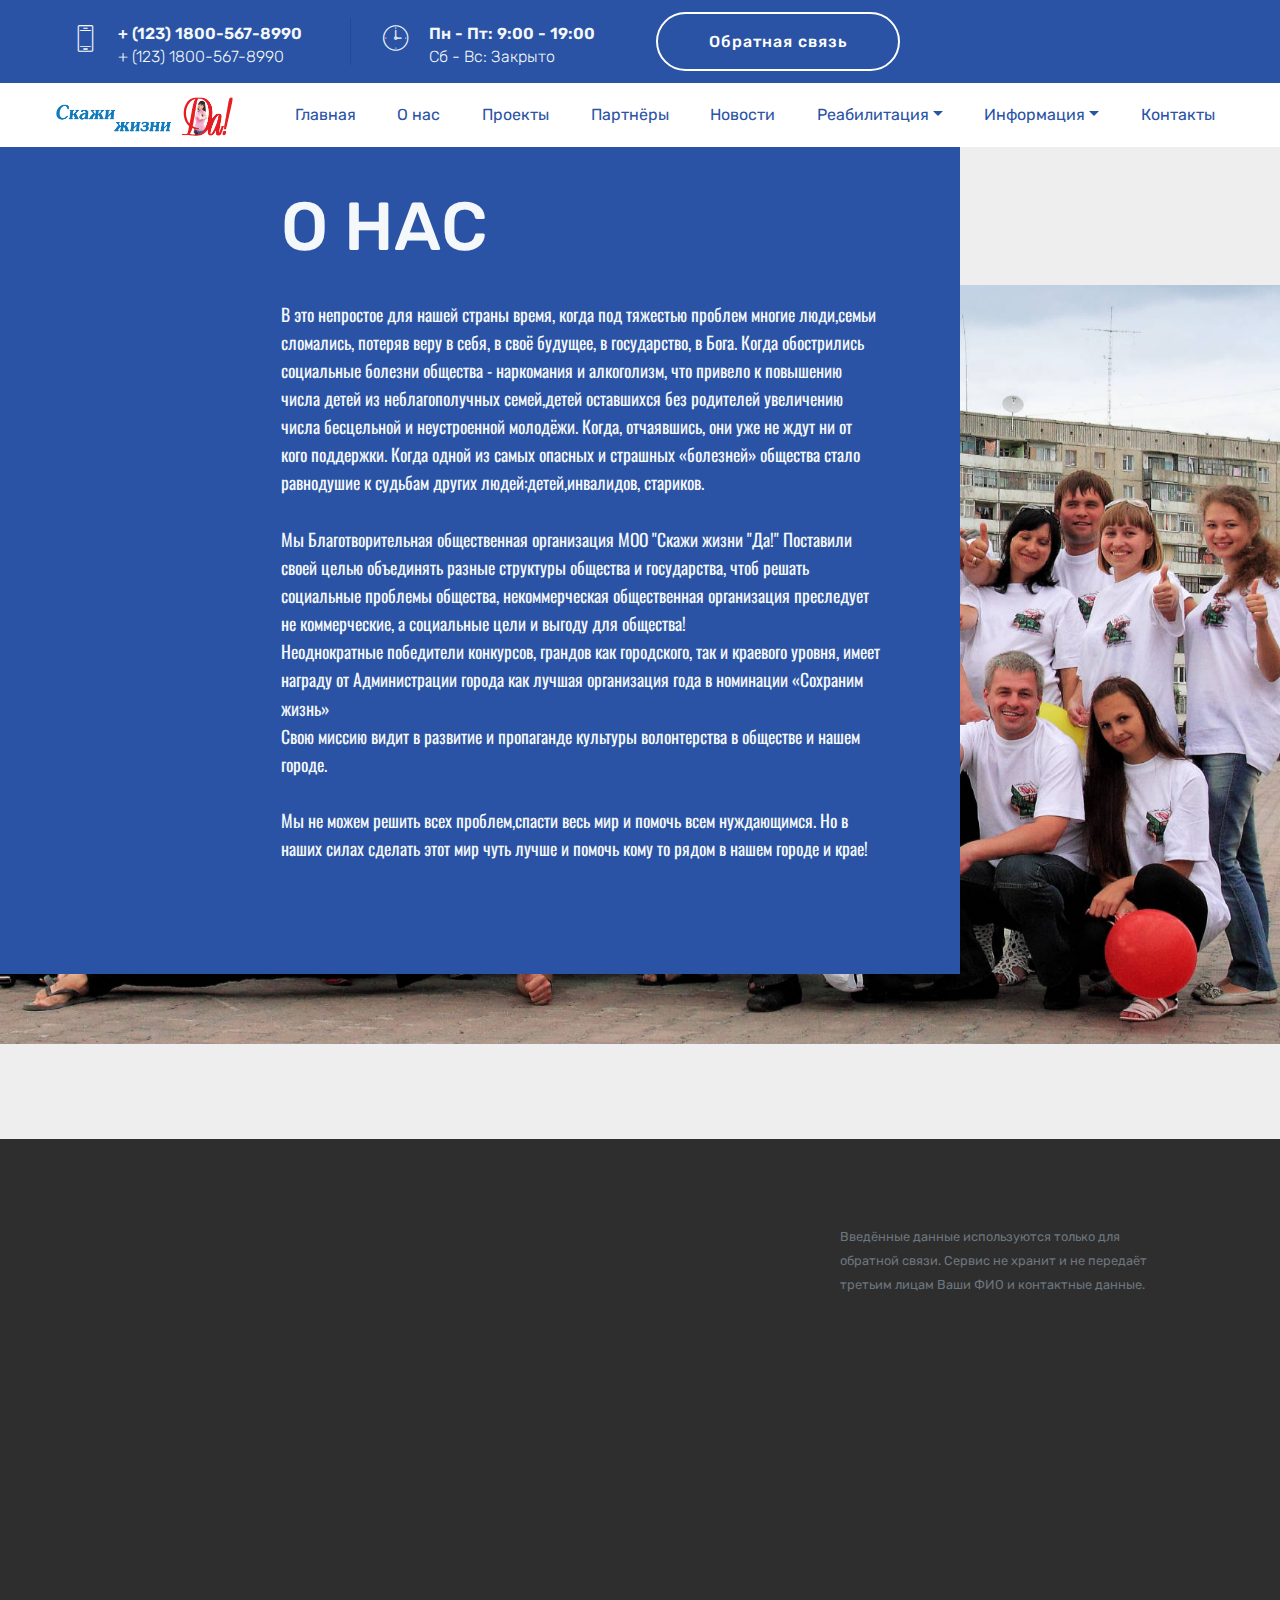
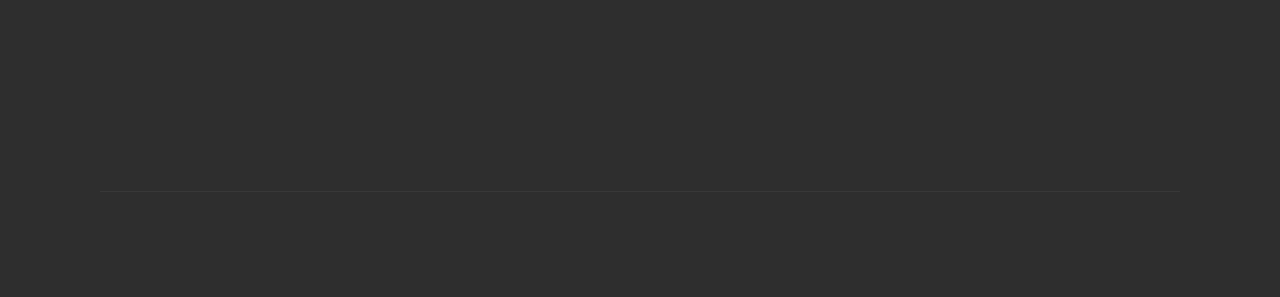
==== about.html @ e0d95f8e "removed partners logos photos -o nas- stop spice logo page документы page созависимость page виды за" ====
<!DOCTYPE html>
<html  >
<head>
  
  <meta charset="UTF-8">
  <meta http-equiv="X-UA-Compatible" content="IE=edge">
  
  <meta name="viewport" content="width=device-width, initial-scale=1, minimum-scale=1">
  <link rel="shortcut icon" href="assets/images/mbr-favicon.png" type="image/x-icon">
  <meta name="description" content="Web Builder Description">
  
  <title>О нас</title>
  <link rel="stylesheet" href="assets/web/assets/mobirise-icons/mobirise-icons.css">
  <link rel="stylesheet" href="assets/bootstrap/css/bootstrap.min.css">
  <link rel="stylesheet" href="assets/bootstrap/css/bootstrap-grid.min.css">
  <link rel="stylesheet" href="assets/bootstrap/css/bootstrap-reboot.min.css">
  <link rel="stylesheet" href="assets/animatecss/animate.min.css">
  <link rel="stylesheet" href="assets/dropdown/css/style.css">
  <link rel="stylesheet" href="assets/tether/tether.min.css">
  <link rel="stylesheet" href="assets/formstyler/jquery.formstyler.css">
  <link rel="stylesheet" href="assets/formstyler/jquery.formstyler.theme.css">
  <link rel="stylesheet" href="assets/datepicker/jquery.datetimepicker.min.css">
  <link rel="stylesheet" href="assets/theme/css/style.css">
  <link rel="stylesheet" href="assets/recaptcha.css">
  <link rel="preload" as="style" href="assets/mobirise/css/mbr-additional.css"><link rel="stylesheet" href="assets/mobirise/css/mbr-additional.css" type="text/css">
  
  <script src="assets/web/assets/lazyload/lazyload.js"></script>

  

</head>
<body>
  <section class="extMenu6 menu cid-rYbrk8JuMX" once="menu" id="extMenu3-r">

    

    <nav class="navbar navbar-dropdown align-items-center navbar-fixed-top navbar-toggleable-sm">
        <div class="menu-content-top">
<!--             <div class="menu-logo">
                <div class="navbar-brand">
                    <span mbr-if="showLogo" class="navbar-logo">
                        <a href="#">
                            <img src="assets/images/logo2-134x39.png" alt="" mbr-style="{'height': logoSize + 'rem'}" title>
                        </a>
                    </span>
                    <span mbr-if="showBrand" mbr-theme-style="display-5" mbr-buttons class="navbar-caption-wrap" data-toolbar="-mbrBtnMove,-mbrBtnAdd,-mbrBtnRemove">
                        <a href="#" class="brand-link mbr-black" data-app-selector=".brand-link" data-app-placeholder="Type Text">
                            MobiRise</a>
                    </span>
                </div>
            </div> -->
            <div class="menu-content-right">
                <div class="info-widget">
                    <span class="widget-icon mbr-iconfont mbri-mobile2" style="color: rgb(244, 248, 250); fill: rgb(244, 248, 250);"></span>
                    <div class="widget-content display-4">
                        <p class="widget-title mbr-fonts-style display-4">+ (123) 1800-567-8990</p>
                        <p class="widget-text mbr-fonts-style display-4">+ (123) 1800-567-8990</p>
                    </div>
                </div>
                <div class="info-widget">
                    <span class="widget-icon mbr-iconfont mbri-clock" style="color: rgb(244, 248, 250); fill: rgb(244, 248, 250);"></span>
                    <div class="widget-content display-4">
                        <p class="widget-title mbr-fonts-style display-4">Пн - Пт: 9:00 - 19:00</p>
                        <p class="widget-text mbr-fonts-style display-4">Сб - Вс: Закрыто</p>
                    </div>
                </div>
                




                <div class="navbar-buttons mbr-section-btn"><a class="btn btn-lg btn-white-outline display-4" href="about.html#extFooter1-12">

                        Обратная связь</a></div>






            </div>
        </div>
        <div class="menu-bottom">
            <div class="menu-logo">
                <div class="navbar-brand">
                    <span class="navbar-logo">
                        <a href="#">
                            <img src="assets/images/logoo.gif" alt="" title="" style="height: 3rem;">
                        </a></span>
        </div></div>
            <div class="collapse navbar-collapse" id="navbarSupportedContent">
                
                <ul class="navbar-nav nav-dropdown js-float-line" data-app-modern-menu="true"><li class="nav-item">
                        <a class="nav-link link mbr-black text-warning display-4" href="index.html">
                            Главная</a>
                    </li>
                    <li class="nav-item"><a class="nav-link link mbr-black text-warning display-4" href="about.html" aria-expanded="false">О нас</a></li>

                    <li class="nav-item"><a class="nav-link link mbr-black text-warning display-4" href="projects.html">Проекты</a></li><li class="nav-item">
                        <a class="nav-link link mbr-black text-warning display-4" href="index.html#clients-9">Партнёры</a>
                    </li>
                    <li class="nav-item">
                        <a class="nav-link link mbr-black text-warning display-4" href="news.html">
                            Новости</a>
                    </li><li class="nav-item dropdown open"><a class="nav-link link mbr-black text-warning dropdown-toggle display-4" href="reability.html" data-toggle="dropdown-submenu" aria-expanded="true">
                            Реабилитация</a><div class="dropdown-menu"><a class="mbr-black text-warning dropdown-item display-4" href="reability.html">Программа</a><a class="mbr-black text-warning dropdown-item display-4" href="reability_news.html" aria-expanded="false">Новости реабилитиации</a><a class="mbr-black text-warning dropdown-item display-4" href="vidy_zavisimosti.html" aria-expanded="false">Виды зависимостей</a><a class="mbr-black text-warning dropdown-item display-4" href="sozavisimost.html" aria-expanded="false">Созависимость</a><a class="mbr-black text-warning dropdown-item display-4" href="pamyatki.html" aria-expanded="false">Памятки для родителей: важно знать</a></div></li><li class="nav-item dropdown"><a class="nav-link link mbr-black text-warning dropdown-toggle display-4" href="blagodarnosti.html" data-toggle="dropdown-submenu" aria-expanded="false">
                            Информация</a><div class="dropdown-menu"><a class="mbr-black text-warning dropdown-item display-4" href="blagodarnosti.html">Благодарности</a><a class="mbr-black text-warning dropdown-item display-4" href="documents.html" aria-expanded="false">Документы</a></div></li><li class="nav-item"><a class="nav-link link mbr-black text-warning display-4" href="index.html#extMap1-c">
                            Контакты</a></li></ul>

            </div>
            <button class="navbar-toggler " type="button" data-toggle="collapse" data-target="#navbarSupportedContent" aria-controls="navbarSupportedContent" aria-expanded="false" aria-label="Toggle navigation">
                <div class="hamburger">
                    <span></span>
                    <span></span>
                    <span></span>
                    <span></span>
                </div>
            </button>
        </div>
    </nav>
</section>

<section class="extHeader cid-rYnLZb6Ym5 mbr-parallax-background" id="extHeader27-3m">
    
    
    <div class="back"></div>
    <div class="container-fluid">
        <div class="row">
            <div class="col-lg-9 block">
                <div class="content-wrapper align-left">
                    
                    <div class="content">
                        
                        <h1 class="mbr-section-title mbr-semibold pb-4 mbr-fonts-style display-1">О НАС</h1>

                        <p class="mbr-text mbr-regular mbr-fonts-style display-7">В это непростое для нашей страны время, когда под тяжестью проблем многие люди,семьи сломались, потеряв веру в себя, в своё будущее, в государство, в Бога. Когда обострились социальные болезни общества - наркомания и алкоголизм, что привело к повышению числа детей из неблагополучных семей,детей оставшихся без родителей увеличению числа бесцельной и неустроенной молодёжи. Когда, отчаявшись, они уже не ждут ни от кого поддержки. Когда одной из самых опасных и страшных «болезней» общества стало равнодушие к судьбам других людей:детей,инвалидов, стариков.
<br>
<br>Мы Благотворительная общественная организация МОО "Скажи жизни "Да!" Поставили своей целью объединять разные структуры общества и государства, чтоб решать социальные проблемы общества, некоммерческая общественная организация преследует не коммерческие, а социальные цели и выгоду для общества!
<br>Неоднократные победители конкурсов, грандов как городского, так и краевого уровня, имеет награду от Администрации города как лучшая организация года в номинации «Сохраним жизнь»
<br>Свою миссию видит в развитие и пропаганде культуры волонтерства в обществе и нашем городе.
<br>
<br>Мы не можем решить всех проблем,спасти весь мир и помочь всем нуждающимся. Но в наших силах сделать этот мир чуть лучше и помочь кому то рядом в нашем городе и крае!</p>
                        
                    </div>
                </div>
            </div>
        </div>
    </div>
</section>

<section class="extFooter cid-rYcgE3vLLL" once="footers" id="extFooter1-12">

    

    

    <div class="container">
        <div class="media-container-row content mbr-white">
            <div class="col-md-3 col-sm-12">
<!--                 <div class="mb-3 img-logo">
                    <a href="#">
                        <img src="assets/images/logoo.gif" alt="" title>
                    </a>
                </div> -->
                <p class="mb-3 mbr-fonts-style foot-title display-7">Разделы</p>
                <p class="mbr-text mbr-fonts-style display-7">
                    <a href="about.html" class="text-white">О нас</a>
                    <br><a href="projects.html" class="text-white">Проекты
</a>                    <br><a href="index.html#clients-9" class="text-white">Партнёры&nbsp;</a><br><a href="news.html" class="text-white">Новости</a><br></p>
            </div>
            <div class="col-md-4 col-sm-12">
                <p class="mb-4 foot-title mbr-fonts-style display-5">
                    Реквизиты</p>
                <p class="mbr-text mbr-fonts-style display-7">
                    Lorem ipsum dolor sit amet, consectetur adipisicing elit. Ab cupiditate est eveniet, in iusto labore libero minima minus neque nisi nulla officia perspiciatis
                    <br>
                    <br>Lorem ipsum dolor sit amet, consectetur adipisicing elit. Ab cupiditate est eveniet, in iusto labore libero minima minus neque nisi nulla officia perspiciatis.
                </p>
            </div>
            <div class="col-md-4 offset-md-1 col-sm-12">
                <p class="mb-1 foot-title mbr-fonts-style display-5">
                    Обратная связь</p>
                <span class="small text-muted">Введённые данные используются только для обратной связи.
Сервис не хранит и не передаёт третьим лицам Ваши ФИО и контактные данные.</span>
                <div class="form-block mt-4">
                    <div data-form-type="formoid">
<!--Formbuilder Form-->
<form action="https://mobirise.com/" method="POST" class="mbr-form form-with-styler" data-form-title="Mobirise Form"><input type="hidden" name="email" data-form-email="true" value="kCKJ+8dhAw0GSOHV/Jzt28c5cziCgR4L2+HaEqO/M2Vy7UXS9lQWxC811pZvqOXiaPHTroJ0idg9/vx/2Mwsr+TJVF8bzZkHvtXZoZx70AKnU8zPQ9FjeSkHoFsZjlQe.NjegwHMq6TjYgtpPbjbM4Ly9d/Tuj2cHsQ5THje0c8hlP8ff3y+v3j1PCiFbEPStUY8J938PJPLMwuxcgAUJDkg/LKqR6Lgu3tRlTJKoA167DRZJ8owDFPHgs65n7MYF">
<div class="form-row">
<div hidden="hidden" data-form-alert="" class="alert alert-success col-12">Спасибо за заполнение анкеты!</div>
<div hidden="hidden" data-form-alert-danger="" class="alert alert-danger col-12">
</div>
</div>
<div class="dragArea form-row">
<div class="col-lg-12 col-md-12 col-sm-12 form-group" data-for="fio">
<input type="text" name="fio" placeholder="Имя" data-form-field="fio" required="required" class="form-control display-7" value="" id="fio-extFooter1-12">
</div>
<div class="col-lg-12 col-md-12 col-sm-12 form-group" data-for="phone">
<input type="tel" name="phone" placeholder="Ваш телефон" pattern="[0-9]{3}-[0-9]{3}-[0-9]{4}" data-form-field="phone" required="required" class="form-control display-7" value="" id="phone-extFooter1-12">
</div>
<div data-for="email" class="col-md-12 form-group">
<input type="text" name="email" placeholder="Email" data-form-field="Email" class="form-control input display-7" value="" id="email-extFooter1-12">
</div>
<div data-for="message" class="col-md-12 form-group">
<textarea name="message" placeholder="Ваш вопрос или сообщение" data-form-field="Message" required="required" class="form-control input display-7" id="message-extFooter1-12"></textarea>
</div>
<div class="col-md-12 align-center input-group-btn mt-2">
<button type="submit" class="btn btn-primary btn-bgr btn-form display-4">ОТПРАВИТЬ СООБЩЕНИЕ</button>
</div>
</div>
</form><!--Formbuilder Form-->
</div>
                </div>
            </div>
        </div>
        <div class="footer-lower">
            <div class="media-container-row">
                <div class="col-sm-12">
                    <hr>
                </div>
            </div>
            <div class="media-container-row mbr-white">
                <div class="col-sm-12 copyright">
                    <p class="mbr-text mbr-fonts-style display-7">
                        © Copyright 2020 Esina M.V. me@electis.ru - все права защищены
                    </p>
                </div>
            </div>
        </div>
    </div>
</section>


  <script src="assets/web/assets/jquery/jquery.min.js"></script>
  <script src="assets/popper/popper.min.js"></script>
  <script src="assets/bootstrap/js/bootstrap.min.js"></script>
  <script src="assets/smoothscroll/smooth-scroll.js"></script>
  <script src="assets/dropdown/js/nav-dropdown.js"></script>
  <script src="assets/dropdown/js/navbar-dropdown.js"></script>
  <script src="assets/touchswipe/jquery.touch-swipe.min.js"></script>
  <script src="assets/tether/tether.min.js"></script>
  <script src="assets/viewportchecker/jquery.viewportchecker.js"></script>
  <script src="assets/parallax/jarallax.min.js"></script>
  <script src="assets/formstyler/jquery.formstyler.js"></script>
  <script src="assets/formstyler/jquery.formstyler.min.js"></script>
  <script src="assets/datepicker/jquery.datetimepicker.full.js"></script>
  <script src="assets/theme/js/script.js"></script>
  <script src="assets/formoid.min.js"></script>
  
  
 <div id="scrollToTop" class="scrollToTop mbr-arrow-up"><a style="text-align: center;"><i class="mbr-arrow-up-icon mbr-arrow-up-icon-cm cm-icon cm-icon-smallarrow-up"></i></a></div>
    <input name="animation" type="hidden">
  
</body>
</html>
---- assets/web/assets/mobirise-icons/mobirise-icons.css ----
@font-face {
  font-family: 'MobiriseIcons';
  src:  url('mobirise-icons.eot?spat4u');
  src:  url('mobirise-icons.eot?spat4u#iefix') format('embedded-opentype'),
    url('mobirise-icons.ttf?spat4u') format('truetype'),
    url('mobirise-icons.woff?spat4u') format('woff'),
    url('mobirise-icons.svg?spat4u#MobiriseIcons') format('svg');
  font-weight: normal;
  font-style: normal;
  font-display: swap;
}

[class^="mbri-"], [class*=" mbri-"] {
  /* use !important to prevent issues with browser extensions that change fonts */
  font-family: MobiriseIcons !important;
  speak: none;
  font-style: normal;
  font-weight: normal;
  font-variant: normal;
  text-transform: none;
  line-height: 1;

  /* Better Font Rendering =========== */
  -webkit-font-smoothing: antialiased;
  -moz-osx-font-smoothing: grayscale;
}

.mbri-add-submenu:before {
  content: "\e900";
}
.mbri-alert:before {
  content: "\e901";
}
.mbri-align-center:before {
  content: "\e902";
}
.mbri-align-justify:before {
  content: "\e903";
}
.mbri-align-left:before {
  content: "\e904";
}
.mbri-align-right:before {
  content: "\e905";
}
.mbri-android:before {
  content: "\e906";
}
.mbri-apple:before {
  content: "\e907";
}
.mbri-arrow-down:before {
  content: "\e908";
}
.mbri-arrow-next:before {
  content: "\e909";
}
.mbri-arrow-prev:before {
  content: "\e90a";
}
.mbri-arrow-up:before {
  content: "\e90b";
}
.mbri-bold:before {
  content: "\e90c";
}
.mbri-bookmark:before {
  content: "\e90d";
}
.mbri-bootstrap:before {
  content: "\e90e";
}
.mbri-briefcase:before {
  content: "\e90f";
}
.mbri-browse:before {
  content: "\e910";
}
.mbri-bulleted-list:before {
  content: "\e911";
}
.mbri-calendar:before {
  content: "\e912";
}
.mbri-camera:before {
  content: "\e913";
}
.mbri-cart-add:before {
  content: "\e914";
}
.mbri-cart-full:before {
  content: "\e915";
}
.mbri-cash:before {
  content: "\e916";
}
.mbri-change-style:before {
  content: "\e917";
}
.mbri-chat:before {
  content: "\e918";
}
.mbri-clock:before {
  content: "\e919";
}
.mbri-close:before {
  content: "\e91a";
}
.mbri-cloud:before {
  content: "\e91b";
}
.mbri-code:before {
  content: "\e91c";
}
.mbri-contact-form:before {
  content: "\e91d";
}
.mbri-credit-card:before {
  content: "\e91e";
}
.mbri-cursor-click:before {
  content: "\e91f";
}
.mbri-cust-feedback:before {
  content: "\e920";
}
.mbri-database:before {
  content: "\e921";
}
.mbri-delivery:before {
  content: "\e922";
}
.mbri-desktop:before {
  content: "\e923";
}
.mbri-devices:before {
  content: "\e924";
}
.mbri-down:before {
  content: "\e925";
}
.mbri-download:before {
  content: "\e989";
}
.mbri-drag-n-drop:before {
  content: "\e927";
}
.mbri-drag-n-drop2:before {
  content: "\e928";
}
.mbri-edit:before {
  content: "\e929";
}
.mbri-edit2:before {
  content: "\e92a";
}
.mbri-error:before {
  content: "\e92b";
}
.mbri-extension:before {
  content: "\e92c";
}
.mbri-features:before {
  content: "\e92d";
}
.mbri-file:before {
  content: "\e92e";
}
.mbri-flag:before {
  content: "\e92f";
}
.mbri-folder:before {
  content: "\e930";
}
.mbri-gift:before {
  content: "\e931";
}
.mbri-github:before {
  content: "\e932";
}
.mbri-globe:before {
  content: "\e933";
}
.mbri-globe-2:before {
  content: "\e934";
}
.mbri-growing-chart:before {
  content: "\e935";
}
.mbri-hearth:before {
  content: "\e936";
}
.mbri-help:before {
  content: "\e937";
}
.mbri-home:before {
  content: "\e938";
}
.mbri-hot-cup:before {
  content: "\e939";
}
.mbri-idea:before {
  content: "\e93a";
}
.mbri-image-gallery:before {
  content: "\e93b";
}
.mbri-image-slider:before {
  content: "\e93c";
}
.mbri-info:before {
  content: "\e93d";
}
.mbri-italic:before {
  content: "\e93e";
}
.mbri-key:before {
  content: "\e93f";
}
.mbri-laptop:before {
  content: "\e940";
}
.mbri-layers:before {
  content: "\e941";
}
.mbri-left-right:before {
  content: "\e942";
}
.mbri-left:before {
  content: "\e943";
}
.mbri-letter:before {
  content: "\e944";
}
.mbri-like:before {
  content: "\e945";
}
.mbri-link:before {
  content: "\e946";
}
.mbri-lock:before {
  content: "\e947";
}
.mbri-login:before {
  content: "\e948";
}
.mbri-logout:before {
  content: "\e949";
}
.mbri-magic-stick:before {
  content: "\e94a";
}
.mbri-map-pin:before {
  content: "\e94b";
}
.mbri-menu:before {
  content: "\e94c";
}
.mbri-mobile:before {
  content: "\e94d";
}
.mbri-mobile2:before {
  content: "\e94e";
}
.mbri-mobirise:before {
  content: "\e94f";
}
.mbri-more-horizontal:before {
  content: "\e950";
}
.mbri-more-vertical:before {
  content: "\e951";
}
.mbri-music:before {
  content: "\e952";
}
.mbri-new-file:before {
  content: "\e953";
}
.mbri-numbered-list:before {
  content: "\e954";
}
.mbri-opened-folder:before {
  content: "\e955";
}
.mbri-pages:before {
  content: "\e956";
}
.mbri-paper-plane:before {
  content: "\e957";
}
.mbri-paperclip:before {
  content: "\e958";
}
.mbri-photo:before {
  content: "\e959";
}
.mbri-photos:before {
  content: "\e95a";
}
.mbri-pin:before {
  content: "\e95b";
}
.mbri-play:before {
  content: "\e95c";
}
.mbri-plus:before {
  content: "\e95d";
}
.mbri-preview:before {
  content: "\e95e";
}
.mbri-print:before {
  content: "\e95f";
}
.mbri-protect:before {
  content: "\e960";
}
.mbri-question:before {
  content: "\e961";
}
.mbri-quote-left:before {
  content: "\e962";
}
.mbri-quote-right:before {
  content: "\e963";
}
.mbri-refresh:before {
  content: "\e964";
}
.mbri-responsive:before {
  content: "\e965";
}
.mbri-right:before {
  content: "\e966";
}
.mbri-rocket:before {
  content: "\e967";
}
.mbri-sad-face:before {
  content: "\e968";
}
.mbri-sale:before {
  content: "\e969";
}
.mbri-save:before {
  content: "\e96a";
}
.mbri-search:before {
  content: "\e96b";
}
.mbri-setting:before {
  content: "\e96c";
}
.mbri-setting2:before {
  content: "\e96d";
}
.mbri-setting3:before {
  content: "\e96e";
}
.mbri-share:before {
  content: "\e96f";
}
.mbri-shopping-bag:before {
  content: "\e970";
}
.mbri-shopping-basket:before {
  content: "\e971";
}
.mbri-shopping-cart:before {
  content: "\e972";
}
.mbri-sites:before {
  content: "\e973";
}
.mbri-smile-face:before {
  content: "\e974";
}
.mbri-speed:before {
  content: "\e975";
}
.mbri-star:before {
  content: "\e976";
}
.mbri-success:before {
  content: "\e977";
}
.mbri-sun:before {
  content: "\e978";
}
.mbri-sun2:before {
  content: "\e979";
}
.mbri-tablet:before {
  content: "\e97a";
}
.mbri-tablet-vertical:before {
  content: "\e97b";
}
.mbri-target:before {
  content: "\e97c";
}
.mbri-timer:before {
  content: "\e97d";
}
.mbri-to-ftp:before {
  content: "\e97e";
}
.mbri-to-local-drive:before {
  content: "\e97f";
}
.mbri-touch-swipe:before {
  content: "\e980";
}
.mbri-touch:before {
  content: "\e981";
}
.mbri-trash:before {
  content: "\e982";
}
.mbri-underline:before {
  content: "\e983";
}
.mbri-unlink:before {
  content: "\e984";
}
.mbri-unlock:before {
  content: "\e985";
}
.mbri-up-down:before {
  content: "\e986";
}
.mbri-up:before {
  content: "\e987";
}
.mbri-update:before {
  content: "\e988";
}
.mbri-upload:before {
 content: "\e926"; 
}
.mbri-user:before {
  content: "\e98a";
}
.mbri-user2:before {
  content: "\e98b";
}
.mbri-users:before {
  content: "\e98c";
}
.mbri-video:before {
  content: "\e98d";
}
.mbri-video-play:before {
  content: "\e98e";
}
.mbri-watch:before {
  content: "\e98f";
}
.mbri-website-theme:before {
  content: "\e990";
}
.mbri-wifi:before {
  content: "\e991";
}
.mbri-windows:before {
  content: "\e992";
}
.mbri-zoom-out:before {
  content: "\e993";
}
.mbri-redo:before {
  content: "\e994";
}
.mbri-undo:before {
  content: "\e995";
}
---- assets/dropdown/css/style.css ----
.navbar-dropdown {
  left: 0;
  padding: 0;
  position: absolute;
  right: 0;
  top: 0;
  transition: all 0.45s ease;
  z-index: 1030;
  background: #282828; }
  .navbar-dropdown .navbar-logo {
    margin-right: 0.8rem;
    transition: margin 0.3s ease-in-out;
    vertical-align: middle; }
    .navbar-dropdown .navbar-logo img {
      height: 3.125rem;
      transition: all 0.3s ease-in-out; }
    .navbar-dropdown .navbar-logo.mbr-iconfont {
      font-size: 3.125rem;
      line-height: 3.125rem; }
  .navbar-dropdown .navbar-caption {
    font-weight: 700;
    white-space: normal;
    vertical-align: -4px;
    line-height: 3.125rem !important; }
    .navbar-dropdown .navbar-caption, .navbar-dropdown .navbar-caption:hover {
      color: inherit;
      text-decoration: none; }
  .navbar-dropdown .mbr-iconfont + .navbar-caption {
    vertical-align: -1px; }
  .navbar-dropdown.navbar-fixed-top {
    position: fixed; }
  .navbar-dropdown .navbar-brand span {
    vertical-align: -4px; }
  .navbar-dropdown.bg-color.transparent {
    background: none; }
  .navbar-dropdown.navbar-short .navbar-brand {
    padding: 0.625rem 0; }
    .navbar-dropdown.navbar-short .navbar-brand span {
      vertical-align: -1px; }
  .navbar-dropdown.navbar-short .navbar-caption {
    line-height: 2.375rem !important;
    vertical-align: -2px; }
  .navbar-dropdown.navbar-short .navbar-logo {
    margin-right: 0.5rem; }
    .navbar-dropdown.navbar-short .navbar-logo img {
      height: 2.375rem; }
    .navbar-dropdown.navbar-short .navbar-logo.mbr-iconfont {
      font-size: 2.375rem;
      line-height: 2.375rem; }
  .navbar-dropdown.navbar-short .mbr-table-cell {
    height: 3.625rem; }
  .navbar-dropdown .navbar-close {
    left: 0.6875rem;
    position: fixed;
    top: 0.75rem;
    z-index: 1000; }
  .navbar-dropdown .hamburger-icon {
    content: "";
    display: inline-block;
    vertical-align: middle;
    width: 16px;
    -webkit-box-shadow: 0 -6px 0 1px #282828,0 0 0 1px #282828,0 6px 0 1px #282828;
    -moz-box-shadow: 0 -6px 0 1px #282828,0 0 0 1px #282828,0 6px 0 1px #282828;
    box-shadow: 0 -6px 0 1px #282828,0 0 0 1px #282828,0 6px 0 1px #282828; }

.dropdown-menu .dropdown-toggle[data-toggle="dropdown-submenu"]::after {
  border-bottom: 0.35em solid transparent;
  border-left: 0.35em solid;
  border-right: 0;
  border-top: 0.35em solid transparent;
  margin-left: 0.3rem; }

.dropdown-menu .dropdown-item:focus {
  outline: 0; }

.nav-dropdown {
  font-size: 0.75rem;
  font-weight: 500;
  height: auto !important; }
  .nav-dropdown .nav-btn {
    padding-left: 1rem; }
  .nav-dropdown .link {
    margin: .667em 1.667em;
    font-weight: 500;
    padding: 0;
    transition: color .2s ease-in-out; }
    .nav-dropdown .link.dropdown-toggle {
      margin-right: 2.583em; }
      .nav-dropdown .link.dropdown-toggle::after {
        margin-left: .25rem;
        border-top: 0.35em solid;
        border-right: 0.35em solid transparent;
        border-left: 0.35em solid transparent;
        border-bottom: 0; }
      .nav-dropdown .link.dropdown-toggle[aria-expanded="true"] {
        margin: 0;
        padding: 0.667em 3.263em  0.667em 1.667em; }
  .nav-dropdown .link::after,
  .nav-dropdown .dropdown-item::after {
    color: inherit; }
  .nav-dropdown .btn {
    font-size: 0.75rem;
    font-weight: 700;
    letter-spacing: 0;
    margin-bottom: 0;
    padding-left: 1.25rem;
    padding-right: 1.25rem; }
  .nav-dropdown .dropdown-menu {
    border-radius: 0;
    border: 0;
    left: 0;
    margin: 0;
    padding-bottom: 1.25rem;
    padding-top: 1.25rem;
    position: relative; }
  .nav-dropdown .dropdown-submenu {
    margin-left: 0.125rem;
    top: 0; }
  .nav-dropdown .dropdown-item {
    font-weight: 500;
    line-height: 2;
    padding: 0.3846em 4.615em 0.3846em 1.5385em;
    position: relative;
    transition: color .2s ease-in-out, background-color .2s ease-in-out; }
    .nav-dropdown .dropdown-item::after {
      margin-top: -0.3077em;
      position: absolute;
      right: 1.1538em;
      top: 50%; }
    .nav-dropdown .dropdown-item:focus, .nav-dropdown .dropdown-item:hover {
      background: none; }

@media (max-width: 767px) {
  .nav-dropdown.navbar-toggleable-sm {
    bottom: 0;
    display: none;
    left: 0;
    overflow-x: hidden;
    position: fixed;
    top: 0;
    transform: translateX(-100%);
    -ms-transform: translateX(-100%);
    -webkit-transform: translateX(-100%);
    width: 18.75rem;
    z-index: 999; } }
.nav-dropdown.navbar-toggleable-xl {
  bottom: 0;
  display: none;
  left: 0;
  overflow-x: hidden;
  position: fixed;
  top: 0;
  transform: translateX(-100%);
  -ms-transform: translateX(-100%);
  -webkit-transform: translateX(-100%);
  width: 18.75rem;
  z-index: 999; }

.nav-dropdown-sm {
  display: block !important;
  overflow-x: hidden;
  overflow: auto;
  padding-top: 3.875rem; }
  .nav-dropdown-sm::after {
    content: "";
    display: block;
    height: 3rem;
    width: 100%; }
  .nav-dropdown-sm.collapse.in ~ .navbar-close {
    display: block !important; }
  .nav-dropdown-sm.collapsing, .nav-dropdown-sm.collapse.in {
    transform: translateX(0);
    -ms-transform: translateX(0);
    -webkit-transform: translateX(0);
    transition: all 0.25s ease-out;
    -webkit-transition: all 0.25s ease-out;
    background: #282828; }
  .nav-dropdown-sm.collapsing[aria-expanded="false"] {
    transform: translateX(-100%);
    -ms-transform: translateX(-100%);
    -webkit-transform: translateX(-100%); }
  .nav-dropdown-sm .nav-item {
    display: block;
    margin-left: 0 !important;
    padding-left: 0; }
  .nav-dropdown-sm .link,
  .nav-dropdown-sm .dropdown-item {
    border-top: 1px dotted rgba(255, 255, 255, 0.1);
    font-size: 0.8125rem;
    line-height: 1.6;
    margin: 0 !important;
    padding: 0.875rem 2.4rem 0.875rem 1.5625rem !important;
    position: relative;
    white-space: normal; }
    .nav-dropdown-sm .link:focus, .nav-dropdown-sm .link:hover,
    .nav-dropdown-sm .dropdown-item:focus,
    .nav-dropdown-sm .dropdown-item:hover {
      background: rgba(0, 0, 0, 0.2) !important;
      color: #c0a375; }
  .nav-dropdown-sm .nav-btn {
    position: relative;
    padding: 1.5625rem 1.5625rem 0 1.5625rem; }
    .nav-dropdown-sm .nav-btn::before {
      border-top: 1px dotted rgba(255, 255, 255, 0.1);
      content: "";
      left: 0;
      position: absolute;
      top: 0;
      width: 100%; }
    .nav-dropdown-sm .nav-btn + .nav-btn {
      padding-top: 0.625rem; }
      .nav-dropdown-sm .nav-btn + .nav-btn::before {
        display: none; }
  .nav-dropdown-sm .btn {
    padding: 0.625rem 0; }
  .nav-dropdown-sm .dropdown-toggle[data-toggle="dropdown-submenu"]::after {
    margin-left: .25rem;
    border-top: 0.35em solid;
    border-right: 0.35em solid transparent;
    border-left: 0.35em solid transparent;
    border-bottom: 0; }
  .nav-dropdown-sm .dropdown-toggle[data-toggle="dropdown-submenu"][aria-expanded="true"]::after {
    border-top: 0;
    border-right: 0.35em solid transparent;
    border-left: 0.35em solid transparent;
    border-bottom: 0.35em solid; }
  .nav-dropdown-sm .dropdown-menu {
    margin: 0;
    padding: 0;
    position: relative;
    top: 0;
    left: 0;
    width: 100%;
    border: 0;
    float: none;
    border-radius: 0;
    background: none; }
  .nav-dropdown-sm .dropdown-submenu {
    left: 100%;
    margin-left: 0.125rem;
    margin-top: -1.25rem;
    top: 0; }

.navbar-toggleable-sm .nav-dropdown .dropdown-menu {
  position: absolute; }

.navbar-toggleable-sm .nav-dropdown .dropdown-submenu {
  left: 100%;
  margin-left: 0.125rem;
  margin-top: -1.25rem;
  top: 0; }

.navbar-toggleable-sm.opened .nav-dropdown .dropdown-menu {
  position: relative; }

.navbar-toggleable-sm.opened .nav-dropdown .dropdown-submenu {
  left: 0;
  margin-left: 00rem;
  margin-top: 0rem;
  top: 0; }

.is-builder .nav-dropdown.collapsing {
  transition: none !important; }

/*# sourceMappingURL=style.css.map */
---- assets/theme/css/style.css ----
/*!
 * Mobirise v4 theme (https://mobirise.com/)
 * Copyright 2017 Mobirise
 */
section {
  background-color: #eeeeee; }

body {
  font-style: normal;
  line-height: 1.5; }

section,
.container,
.container-fluid {
  position: relative;
  word-wrap: break-word; }

a.mbr-iconfont:hover {
  text-decoration: none; }

.article .lead p,
.article .lead ul,
.article .lead ol,
.article .lead pre,
.article .lead blockquote {
  margin-bottom: 0; }

ul,
ol,
pre,
blockquote {
  margin-bottom: 2.3125rem; }

pre {
  background: #f4f4f4;
  padding: 10px 24px;
  white-space: pre-wrap; }

.inactive {
  -webkit-user-select: none;
  -moz-user-select: none;
  -ms-user-select: none;
  user-select: none;
  pointer-events: none;
  -webkit-user-drag: none;
  user-drag: none; }

.mbr-section__comments .row {
  justify-content: center;
  -webkit-justify-content: center; }

a {
  font-style: normal;
  font-weight: 400;
  cursor: pointer; }
  a, a:hover {
    text-decoration: none; }

figure {
  margin-bottom: 0; }

body {
  color: #232323; }

h1,
h2,
h3,
h4,
h5,
h6,
.h1,
.h2,
.h3,
.h4,
.h5,
.h6,
.display-1,
.display-2,
.display-3,
.display-4 {
  line-height: 1;
  word-break: break-word;
  word-wrap: break-word; }

.mbr-section-title {
  font-style: normal;
  line-height: 1.2; }

.mbr-section-subtitle {
  line-height: 1.3; }

.mbr-text {
  font-style: normal;
  line-height: 1.6; }

b,
strong {
  font-weight: bold; }

blockquote {
  padding: 10px 0 10px 20px;
  position: relative;
  border-left: 2px solid;
  border-color: #ff3366; }

input:-webkit-autofill, input:-webkit-autofill:hover, input:-webkit-autofill:focus, input:-webkit-autofill:active {
  transition-delay: 9999s;
  transition-property: background-color, color; }

textarea[type='hidden'] {
  display: none; }

body {
  position: relative; }

section {
  background-position: 50% 50%;
  background-repeat: no-repeat;
  background-size: cover; }
  section .mbr-background-video,
  section .mbr-background-video-preview {
    position: absolute;
    bottom: 0;
    left: 0;
    right: 0;
    top: 0; }

.hidden {
  visibility: hidden; }

.mbr-z-index20 {
  z-index: 20; }

/*! Base colors */
.mbr-white {
  color: #ffffff; }

.mbr-black {
  color: #000000; }

.mbr-bg-white {
  background-color: #ffffff; }

.mbr-bg-black {
  background-color: #000000; }

/*! Text-aligns */
.align-left {
  text-align: left; }

.align-center {
  text-align: center; }

.align-right {
  text-align: right; }

@media (max-width: 767px) {
  .align-left,
  .align-center,
  .align-right,
  .mbr-section-btn,
  .mbr-section-title {
    text-align: center; } }
/*! Font-weight  */
.mbr-light {
  font-weight: 300; }

.mbr-regular {
  font-weight: 400; }

.mbr-semibold {
  font-weight: 500; }

.mbr-bold {
  font-weight: 700; }

/*! Media  */
.media-size-item {
  -webkit-flex: 1 1 auto;
  -moz-flex: 1 1 auto;
  -ms-flex: 1 1 auto;
  -o-flex: 1 1 auto;
  flex: 1 1 auto; }

.media-content {
  -webkit-flex-basis: 100%;
  flex-basis: 100%; }

.media-container-row {
  display: -ms-flexbox;
  display: -webkit-flex;
  display: flex;
  -webkit-flex-direction: row;
  -ms-flex-direction: row;
  flex-direction: row;
  -webkit-flex-wrap: wrap;
  -ms-flex-wrap: wrap;
  flex-wrap: wrap;
  -webkit-justify-content: center;
  -ms-flex-pack: center;
  justify-content: center;
  -webkit-align-content: center;
  -ms-flex-line-pack: center;
  align-content: center;
  -webkit-align-items: start;
  -ms-flex-align: start;
  align-items: start; }
  .media-container-row .media-size-item {
    width: 400px; }

.media-container-column {
  display: -ms-flexbox;
  display: -webkit-flex;
  display: flex;
  -webkit-flex-direction: column;
  -ms-flex-direction: column;
  flex-direction: column;
  -webkit-flex-wrap: wrap;
  -ms-flex-wrap: wrap;
  flex-wrap: wrap;
  -webkit-justify-content: center;
  -ms-flex-pack: center;
  justify-content: center;
  -webkit-align-content: center;
  -ms-flex-line-pack: center;
  align-content: center;
  -webkit-align-items: stretch;
  -ms-flex-align: stretch;
  align-items: stretch; }
  .media-container-column > * {
    width: 100%; }

@media (min-width: 992px) {
  .media-container-row {
    -webkit-flex-wrap: nowrap;
    -ms-flex-wrap: nowrap;
    flex-wrap: nowrap; } }
figure {
  overflow: hidden; }

figure[mbr-media-size] {
  transition: width 0.1s; }

.mbr-figure img,
.mbr-figure iframe {
  display: block;
  width: 100%; }

.card {
  background-color: transparent;
  border: none; }

.card-box {
  width: 100%; }

.card-img {
  text-align: center;
  flex-shrink: 0;
  -webkit-flex-shrink: 0; }

.media {
  max-width: 100%;
  margin: 0 auto; }

.mbr-figure {
  -ms-flex-item-align: center;
  -ms-grid-row-align: center;
  -webkit-align-self: center;
  align-self: center; }

.media-container > div {
  max-width: 100%; }

.mbr-figure img,
.card-img img {
  width: 100%; }

@media (max-width: 991px) {
  .media-size-item {
    width: auto !important; }

  .media {
    width: auto; }

  .mbr-figure {
    width: 100% !important; } }
/*! Buttons */
.btn {
  font-weight: 500;
  border-width: 2px;
  font-style: normal;
  letter-spacing: 1px;
  margin: .4rem .8rem;
  white-space: normal;
  -webkit-transition: all .3s ease-in-out;
  -moz-transition: all .3s ease-in-out;
  transition: all .3s ease-in-out;
  display: inline-flex;
  align-items: center;
  justify-content: center;
  word-break: break-word;
  -webkit-align-items: center;
  -webkit-justify-content: center;
  display: -webkit-inline-flex; }

.btn-sm {
  font-weight: 500;
  letter-spacing: 1px;
  -webkit-transition: all .3s ease-in-out;
  -moz-transition: all .3s ease-in-out;
  transition: all .3s ease-in-out; }

.btn-md {
  font-weight: 500;
  letter-spacing: 1px;
  margin: .4rem .8rem !important;
  -webkit-transition: all .3s ease-in-out;
  -moz-transition: all .3s ease-in-out;
  transition: all .3s ease-in-out; }

.btn-lg {
  font-weight: 500;
  letter-spacing: 1px;
  margin: .4rem .8rem !important;
  -webkit-transition: all .3s ease-in-out;
  -moz-transition: all .3s ease-in-out;
  transition: all .3s ease-in-out; }

.mbr-section-btn {
  margin-left: -0.25rem;
  margin-right: -0.25rem;
  font-size: 0; }

nav .mbr-section-btn {
  margin-left: 0rem;
  margin-right: 0rem; }

.btn-form {
  border-radius: 0; }
  .btn-form:hover {
    cursor: pointer; }

/*! Btn icon margin */
.btn .mbr-iconfont,
.btn.btn-sm .mbr-iconfont {
  cursor: pointer;
  margin-right: 0.5rem; }

.btn.btn-md .mbr-iconfont,
.btn.btn-md .mbr-iconfont {
  margin-right: 0.8rem; }

.mbr-regular {
  font-weight: 400; }

.mbr-semibold {
  font-weight: 500; }

.mbr-bold {
  font-weight: 700; }

[type='submit'] {
  -webkit-appearance: none; }

/*! Full-screen */
.mbr-fullscreen .mbr-overlay {
  min-height: 100vh; }

.mbr-fullscreen {
  display: flex;
  display: -webkit-flex;
  display: -moz-flex;
  display: -ms-flex;
  display: -o-flex;
  align-items: center;
  -webkit-align-items: center;
  min-height: 100vh;
  padding-top: 3rem;
  padding-bottom: 3rem; }

/*! Map */
.map {
  height: 25rem;
  position: relative; }
  .map iframe {
    width: 100%;
    height: 100%; }

.mbr-overlay {
  background-color: #000;
  bottom: 0;
  left: 0;
  opacity: .5;
  position: absolute;
  right: 0;
  top: 0;
  z-index: 0;
  pointer-events: none; }

/* Form */
blockquote {
  font-style: italic;
  padding: 10px 0 10px 20px;
  font-size: 1.09rem;
  position: relative;
  border-width: 3px; }

.form-control {
  background-color: #f5f5f5;
  box-shadow: none;
  color: #565656;
  line-height: 1.43;
  min-height: 3.5em;
  padding: 1.07em .5em; }
  .form-control, .form-control:focus {
    border: 1px solid #e8e8e8; }
  .form-active .form-control:invalid {
    border-color: red; }

.form-control-label {
  position: relative;
  cursor: pointer;
  margin-bottom: .357em;
  padding: 0; }

.alert {
  color: #ffffff;
  border-radius: 0;
  border: 0;
  font-size: .875rem;
  line-height: 1.5;
  margin-bottom: 1.875rem;
  padding: 1.25rem;
  position: relative; }
  .alert.alert-form::after {
    background-color: inherit;
    bottom: -7px;
    content: "";
    display: block;
    height: 14px;
    left: 50%;
    margin-left: -7px;
    position: absolute;
    transform: rotate(45deg);
    width: 14px;
    -webkit-transform: rotate(45deg); }

.form-asterisk {
  font-family: initial;
  position: absolute;
  top: -2px;
  font-weight: normal; }

/*! Scroll to top arrow */
#scrollToTop a i:before {
  content: '';
  position: absolute;
  height: 40%;
  top: 25%;
  background: #fff;
  width: 2px;
  left: calc(50% - 1px); }
#scrollToTop a i:after {
  content: '';
  position: absolute;
  display: block;
  border-top: 2px solid #fff;
  border-right: 2px solid #fff;
  width: 40%;
  height: 40%;
  left: 30%;
  bottom: 30%;
  transform: rotate(135deg);
  -webkit-transform: rotate(135deg); }

.mbr-arrow-up {
  bottom: 25px;
  right: 90px;
  position: fixed;
  text-align: right;
  z-index: 5000;
  color: #ffffff;
  font-size: 32px;
  transform: rotate(180deg);
  -webkit-transform: rotate(180deg); }

.mbr-arrow-up a {
  background: rgba(0, 0, 0, 0.2);
  border-radius: 3px;
  color: #fff;
  display: inline-block;
  height: 60px;
  width: 60px;
  outline-style: none !important;
  position: relative;
  text-decoration: none;
  transition: all 0.3s ease-in-out;
  cursor: pointer;
  text-align: center; }
  .mbr-arrow-up a:hover {
    background-color: rgba(0, 0, 0, 0.4); }
  .mbr-arrow-up a i {
    line-height: 60px; }

.mbr-arrow-up-icon {
  display: block;
  color: #fff; }

.mbr-arrow-up-icon::before {
  content: '\203a';
  display: inline-block;
  font-family: serif;
  font-size: 32px;
  line-height: 1;
  font-style: normal;
  position: relative;
  top: 6px;
  left: -4px;
  -webkit-transform: rotate(-90deg);
  transform: rotate(-90deg); }

/*! Arrow Down */
.mbr-arrow {
  position: absolute;
  bottom: 45px;
  left: 50%;
  width: 60px;
  height: 60px;
  cursor: pointer;
  background-color: rgba(80, 80, 80, 0.5);
  border-radius: 50%;
  -webkit-transform: translateX(-50%);
  transform: translateX(-50%); }
  .mbr-arrow > a {
    display: inline-block;
    text-decoration: none;
    outline-style: none;
    -webkit-animation: arrowdown 1.7s ease-in-out infinite;
    animation: arrowdown 1.7s ease-in-out infinite; }
    .mbr-arrow > a > i {
      position: absolute;
      top: -2px;
      left: 15px;
      font-size: 2rem; }

@keyframes arrowdown {
  0% {
    transform: translateY(0px);
    -webkit-transform: translateY(0px); }
  50% {
    transform: translateY(-5px);
    -webkit-transform: translateY(-5px); }
  100% {
    transform: translateY(0px);
    -webkit-transform: translateY(0px); } }
@-webkit-keyframes arrowdown {
  0% {
    transform: translateY(0px);
    -webkit-transform: translateY(0px); }
  50% {
    transform: translateY(-5px);
    -webkit-transform: translateY(-5px); }
  100% {
    transform: translateY(0px);
    -webkit-transform: translateY(0px); } }
@media (max-width: 500px) {
  .mbr-arrow-up {
    left: 50%;
    right: auto;
    transform: translateX(-50%) rotate(180deg);
    -webkit-transform: translateX(-50%) rotate(180deg); } }
/*Gradients animation*/
@keyframes gradient-animation {
  from {
    background-position: 0% 100%;
    animation-timing-function: ease-in-out; }
  to {
    background-position: 100% 0%;
    animation-timing-function: ease-in-out; } }
@-webkit-keyframes gradient-animation {
  from {
    background-position: 0% 100%;
    animation-timing-function: ease-in-out; }
  to {
    background-position: 100% 0%;
    animation-timing-function: ease-in-out; } }
.bg-gradient {
  background-size: 200% 200%;
  animation: gradient-animation 5s infinite alternate;
  -webkit-animation: gradient-animation 5s infinite alternate; }

.menu .navbar-brand {
  display: -webkit-flex; }
  .menu .navbar-brand span {
    display: flex;
    display: -webkit-flex; }
  .menu .navbar-brand .navbar-caption-wrap {
    display: -webkit-flex; }
  .menu .navbar-brand .navbar-logo img {
    display: -webkit-flex; }
@media (min-width: 768px) and (max-width: 1023px) {
  .menu .navbar-toggleable-sm .navbar-nav {
    display: -webkit-box;
    display: -webkit-flex;
    display: -ms-flexbox; } }
@media (max-width: 1023px) {
  .menu .navbar-collapse {
    max-height: 93.5vh; }
    .menu .navbar-collapse.show {
      overflow: auto; } }
@media (min-width: 1024px) {
  .menu .navbar-nav.nav-dropdown {
    display: -webkit-flex; }
  .menu .navbar-toggleable-sm .navbar-collapse {
    display: -webkit-flex !important; }
  .menu .collapsed .navbar-collapse {
    max-height: 93.5vh; }
    .menu .collapsed .navbar-collapse.show {
      overflow: auto; } }
@media (max-width: 767px) {
  .menu .navbar-collapse {
    max-height: 80vh; } }

/* Others*/
.note-check a[data-value=Rubik] {
  font-style: normal; }

.mbr-arrow a {
  color: #ffffff; }

@media (max-width: 767px) {
  .mbr-arrow {
    display: none; } }
.navbar {
  display: -webkit-flex;
  -webkit-flex-wrap: wrap;
  -webkit-align-items: center;
  -webkit-justify-content: space-between; }

.navbar-collapse {
  -webkit-flex-basis: 100%;
  -webkit-flex-grow: 1;
  -webkit-align-items: center; }

.nav-dropdown .link {
  padding: 0.667em 1.667em !important;
  margin: 0 !important; }

.nav {
  display: -webkit-flex;
  -webkit-flex-wrap: wrap; }

.row {
  display: -webkit-flex;
  -webkit-flex-wrap: wrap; }

.justify-content-center {
  -webkit-justify-content: center; }

.form-inline {
  display: -webkit-flex;
  -webkit-flex-flow: row wrap;
  -webkit-align-items: center; }

.card-wrapper {
  -webkit-flex: 1; }

.carousel-control {
  z-index: 10;
  display: -webkit-flex;
  -webkit-align-items: center;
  -webkit-justify-content: center; }

.carousel-controls {
  display: -webkit-flex; }

.media {
  display: -webkit-flex; }

.form-group:focus {
  outline: none; }

.jq-selectbox__select {
  padding: 1.07em 0.5em;
  position: absolute;
  top: 0;
  left: 0;
  width: 100%; }

.jq-selectbox__dropdown {
  position: absolute;
  top: 100% !important;
  left: 0 !important;
  width: 100% !important; }

.jq-selectbox__trigger-arrow {
  transform: translateY(-50%); }

.jq-selectbox li {
  padding: 1.07em 0.5em; }

input[type='range'] {
  padding-left: 0 !important;
  padding-right: 0 !important; }

.modal-dialog,
.modal-content {
  height: 100%; }

.modal-dialog .carousel-inner {
  height: calc(100vh - 1.75rem); }
  @media (max-width: 575px) {
    .modal-dialog .carousel-inner {
      height: calc(100vh - 1rem); } }

.carousel-item {
  text-align: center; }

.carousel-item img {
  margin: auto; }

.navbar-toggler {
  -webkit-align-self: flex-start;
  -ms-flex-item-align: start;
  align-self: flex-start;
  padding: 0.25rem 0.75rem;
  font-size: 1.25rem;
  line-height: 1;
  background: transparent;
  border: 1px solid transparent;
  -webkit-border-radius: 0.25rem;
  border-radius: 0.25rem; }

.navbar-toggler:focus,
.navbar-toggler:hover {
  text-decoration: none; }

.navbar-toggler-icon {
  display: inline-block;
  width: 1.5em;
  height: 1.5em;
  vertical-align: middle;
  content: '';
  background: no-repeat center center;
  -webkit-background-size: 100% 100%;
  -o-background-size: 100% 100%;
  background-size: 100% 100%; }

.navbar-toggler-left {
  position: absolute;
  left: 1rem; }

.navbar-toggler-right {
  position: absolute;
  right: 1rem; }

@media (max-width: 575px) {
  .navbar-toggleable .navbar-nav .dropdown-menu {
    position: static;
    float: none; }

  .navbar-toggleable > .container {
    padding-right: 0;
    padding-left: 0; } }
@media (min-width: 576px) {
  .navbar-toggleable {
    -webkit-box-orient: horizontal;
    -webkit-box-direction: normal;
    -webkit-flex-direction: row;
    -ms-flex-direction: row;
    flex-direction: row;
    -webkit-flex-wrap: nowrap;
    -ms-flex-wrap: nowrap;
    flex-wrap: nowrap;
    -webkit-box-align: center;
    -webkit-align-items: center;
    -ms-flex-align: center;
    align-items: center; }

  .navbar-toggleable .navbar-nav {
    -webkit-box-orient: horizontal;
    -webkit-box-direction: normal;
    -webkit-flex-direction: row;
    -ms-flex-direction: row;
    flex-direction: row; }

  .navbar-toggleable .navbar-nav .nav-link {
    padding-right: 0.5rem;
    padding-left: 0.5rem; }

  .navbar-toggleable > .container {
    display: -webkit-box;
    display: -webkit-flex;
    display: -ms-flexbox;
    display: flex;
    -webkit-flex-wrap: nowrap;
    -ms-flex-wrap: nowrap;
    flex-wrap: nowrap;
    -webkit-box-align: center;
    -webkit-align-items: center;
    -ms-flex-align: center;
    align-items: center; }

  .navbar-toggleable .navbar-collapse {
    display: -webkit-box !important;
    display: -webkit-flex !important;
    display: -ms-flexbox !important;
    display: flex !important;
    width: 100%; }

  .navbar-toggleable .navbar-toggler {
    display: none; } }
@media (max-width: 767px) {
  .navbar-toggleable-sm .navbar-nav .dropdown-menu {
    position: static;
    float: none; }

  .navbar-toggleable-sm > .container {
    padding-right: 0;
    padding-left: 0; } }
@media (min-width: 768px) {
  .navbar-toggleable-sm {
    -webkit-box-orient: horizontal;
    -webkit-box-direction: normal;
    -webkit-flex-direction: row;
    -ms-flex-direction: row;
    flex-direction: row;
    -webkit-flex-wrap: nowrap;
    -ms-flex-wrap: nowrap;
    flex-wrap: nowrap;
    -webkit-box-align: center;
    -webkit-align-items: center;
    -ms-flex-align: center;
    align-items: center; }

  .navbar-toggleable-sm .navbar-nav {
    -webkit-box-orient: horizontal;
    -webkit-box-direction: normal;
    -webkit-flex-direction: row;
    -ms-flex-direction: row;
    flex-direction: row; }

  .navbar-toggleable-sm .navbar-nav .nav-link {
    padding-right: 0.5rem;
    padding-left: 0.5rem; }

  .navbar-toggleable-sm > .container {
    display: -webkit-box;
    display: -webkit-flex;
    display: -ms-flexbox;
    display: flex;
    -webkit-flex-wrap: nowrap;
    -ms-flex-wrap: nowrap;
    flex-wrap: nowrap;
    -webkit-box-align: center;
    -webkit-align-items: center;
    -ms-flex-align: center;
    align-items: center; }

  .navbar-toggleable-sm .navbar-collapse {
    display: none;
    width: 100%; }

  .navbar-toggleable-sm .navbar-toggler {
    display: none; } }
@media (max-width: 1023px) {
  .navbar-toggleable-md .navbar-nav .dropdown-menu {
    position: static;
    float: none; }

  .navbar-toggleable-md > .container {
    padding-right: 0;
    padding-left: 0; } }
@media (min-width: 1024px) {
  .navbar-toggleable-md {
    -webkit-box-orient: horizontal;
    -webkit-box-direction: normal;
    -webkit-flex-direction: row;
    -ms-flex-direction: row;
    flex-direction: row;
    -webkit-flex-wrap: nowrap;
    -ms-flex-wrap: nowrap;
    flex-wrap: nowrap;
    -webkit-box-align: center;
    -webkit-align-items: center;
    -ms-flex-align: center;
    align-items: center; }

  .navbar-toggleable-md .navbar-nav {
    -webkit-box-orient: horizontal;
    -webkit-box-direction: normal;
    -webkit-flex-direction: row;
    -ms-flex-direction: row;
    flex-direction: row; }

  .navbar-toggleable-md .navbar-nav .nav-link {
    padding-right: 0.5rem;
    padding-left: 0.5rem; }

  .navbar-toggleable-md > .container {
    display: -webkit-box;
    display: -webkit-flex;
    display: -ms-flexbox;
    display: flex;
    -webkit-flex-wrap: nowrap;
    -ms-flex-wrap: nowrap;
    flex-wrap: nowrap;
    -webkit-box-align: center;
    -webkit-align-items: center;
    -ms-flex-align: center;
    align-items: center; }

  .navbar-toggleable-md .navbar-collapse {
    display: -webkit-box !important;
    display: -webkit-flex !important;
    display: -ms-flexbox !important;
    display: flex !important;
    width: 100%; }

  .navbar-toggleable-md .navbar-toggler {
    display: none; } }
@media (max-width: 1199px) {
  .navbar-toggleable-lg .navbar-nav .dropdown-menu {
    position: static;
    float: none; }

  .navbar-toggleable-lg > .container {
    padding-right: 0;
    padding-left: 0; } }
@media (min-width: 1200px) {
  .navbar-toggleable-lg {
    -webkit-box-orient: horizontal;
    -webkit-box-direction: normal;
    -webkit-flex-direction: row;
    -ms-flex-direction: row;
    flex-direction: row;
    -webkit-flex-wrap: nowrap;
    -ms-flex-wrap: nowrap;
    flex-wrap: nowrap;
    -webkit-box-align: center;
    -webkit-align-items: center;
    -ms-flex-align: center;
    align-items: center; }

  .navbar-toggleable-lg .navbar-nav {
    -webkit-box-orient: horizontal;
    -webkit-box-direction: normal;
    -webkit-flex-direction: row;
    -ms-flex-direction: row;
    flex-direction: row; }

  .navbar-toggleable-lg .navbar-nav .nav-link {
    padding-right: 0.5rem;
    padding-left: 0.5rem; }

  .navbar-toggleable-lg > .container {
    display: -webkit-box;
    display: -webkit-flex;
    display: -ms-flexbox;
    display: flex;
    -webkit-flex-wrap: nowrap;
    -ms-flex-wrap: nowrap;
    flex-wrap: nowrap;
    -webkit-box-align: center;
    -webkit-align-items: center;
    -ms-flex-align: center;
    align-items: center; }

  .navbar-toggleable-lg .navbar-collapse {
    display: -webkit-box !important;
    display: -webkit-flex !important;
    display: -ms-flexbox !important;
    display: flex !important;
    width: 100%; }

  .navbar-toggleable-lg .navbar-toggler {
    display: none; } }
.navbar-toggleable-xl {
  -webkit-box-orient: horizontal;
  -webkit-box-direction: normal;
  -webkit-flex-direction: row;
  -ms-flex-direction: row;
  flex-direction: row;
  -webkit-flex-wrap: nowrap;
  -ms-flex-wrap: nowrap;
  flex-wrap: nowrap;
  -webkit-box-align: center;
  -webkit-align-items: center;
  -ms-flex-align: center;
  align-items: center; }

.navbar-toggleable-xl .navbar-nav .dropdown-menu {
  position: static;
  float: none; }

.navbar-toggleable-xl > .container {
  padding-right: 0;
  padding-left: 0; }

.navbar-toggleable-xl .navbar-nav {
  -webkit-box-orient: horizontal;
  -webkit-box-direction: normal;
  -webkit-flex-direction: row;
  -ms-flex-direction: row;
  flex-direction: row; }

.navbar-toggleable-xl .navbar-nav .nav-link {
  padding-right: 0.5rem;
  padding-left: 0.5rem; }

.navbar-toggleable-xl > .container {
  display: -webkit-box;
  display: -webkit-flex;
  display: -ms-flexbox;
  display: flex;
  -webkit-flex-wrap: nowrap;
  -ms-flex-wrap: nowrap;
  flex-wrap: nowrap;
  -webkit-box-align: center;
  -webkit-align-items: center;
  -ms-flex-align: center;
  align-items: center; }

.navbar-toggleable-xl .navbar-collapse {
  display: -webkit-box !important;
  display: -webkit-flex !important;
  display: -ms-flexbox !important;
  display: flex !important;
  width: 100%; }

.navbar-toggleable-xl .navbar-toggler {
  display: none; }

.card-img {
  width: auto; }

.menu .navbar.collapsed:not(.beta-menu) {
  flex-direction: column;
  -webkit-flex-direction: column; }

.carousel-item.active,
.carousel-item-next,
.carousel-item-prev {
  display: -webkit-box;
  display: -webkit-flex;
  display: -ms-flexbox;
  display: flex; }

.note-air-layout .dropup .dropdown-menu,
.note-air-layout .navbar-fixed-bottom .dropdown .dropdown-menu {
  bottom: initial !important; }

html,
body {
  height: auto;
  min-height: 100vh; }

.dropup .dropdown-toggle::after {
  display: none; }

/*# sourceMappingURL=style.css.map */
---- assets/recaptcha.css ----
.grecaptcha-badge{
	visibility: collapse !important;  
}
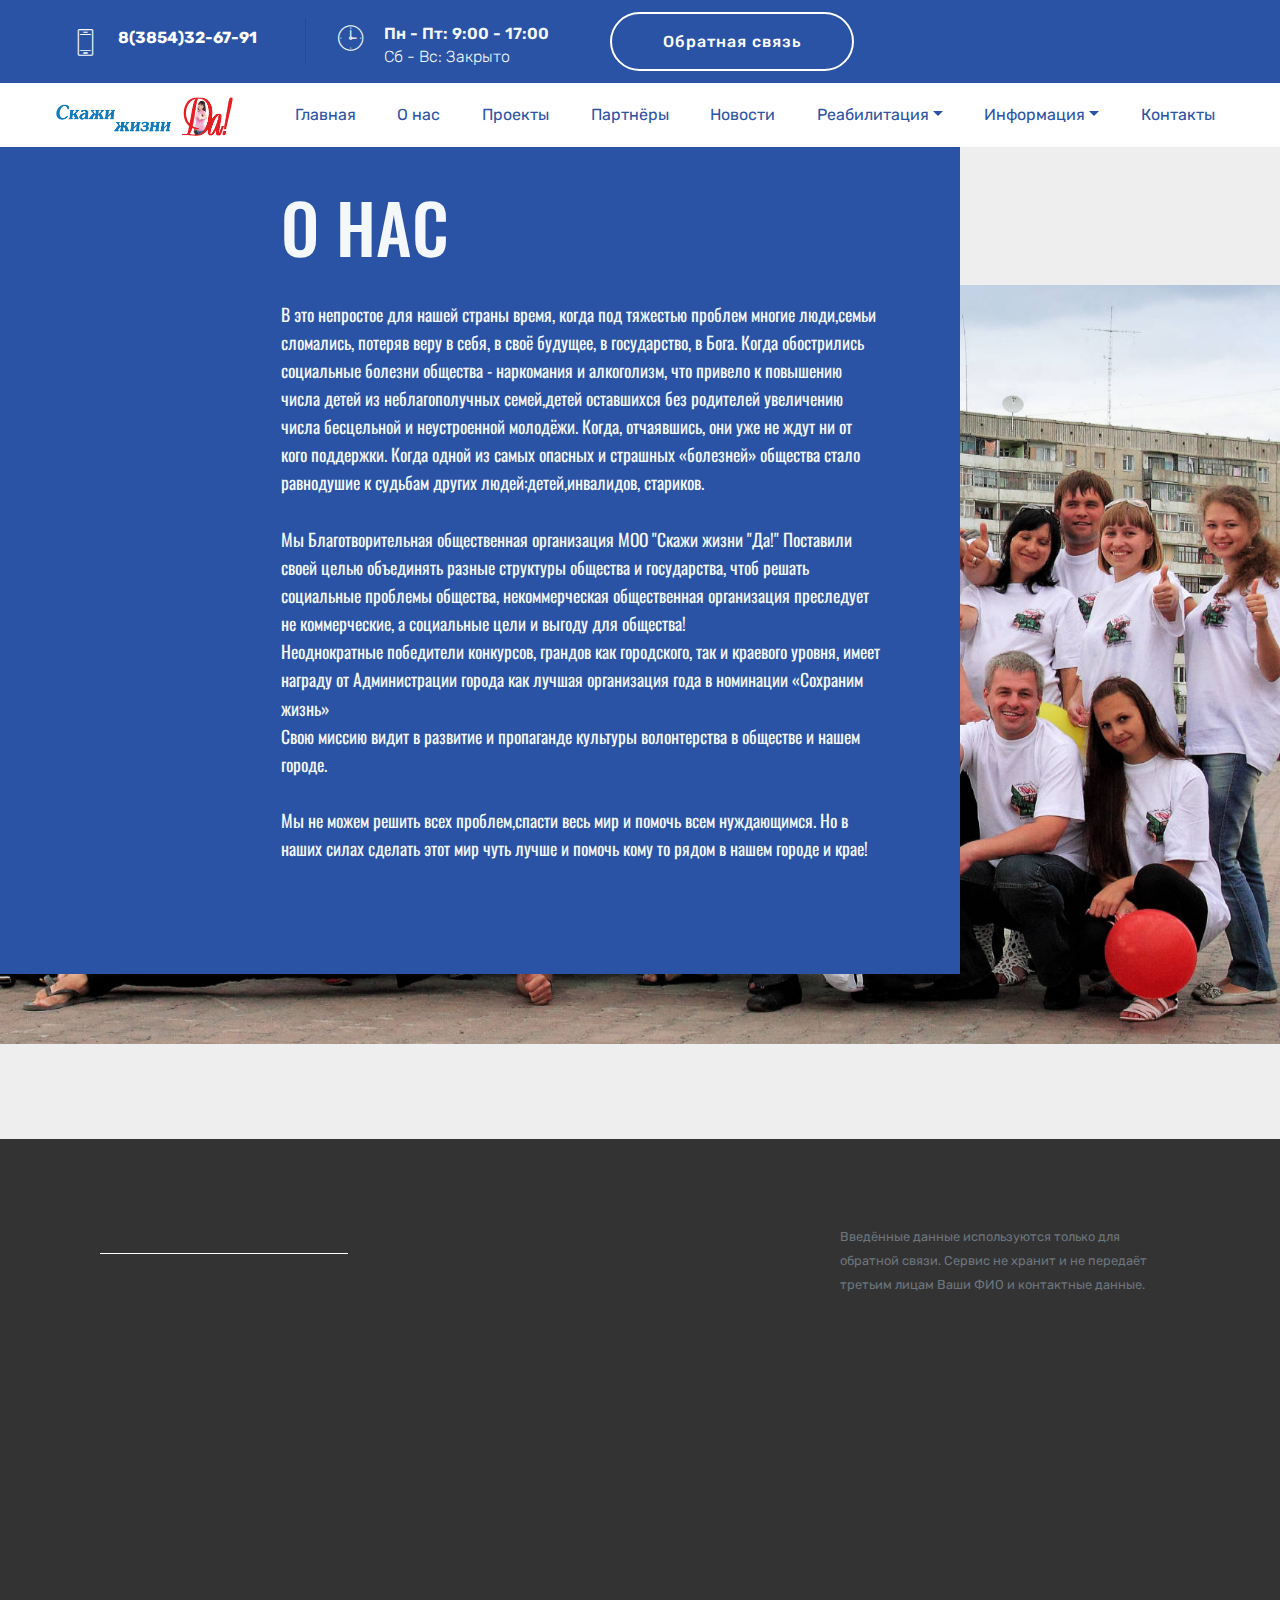
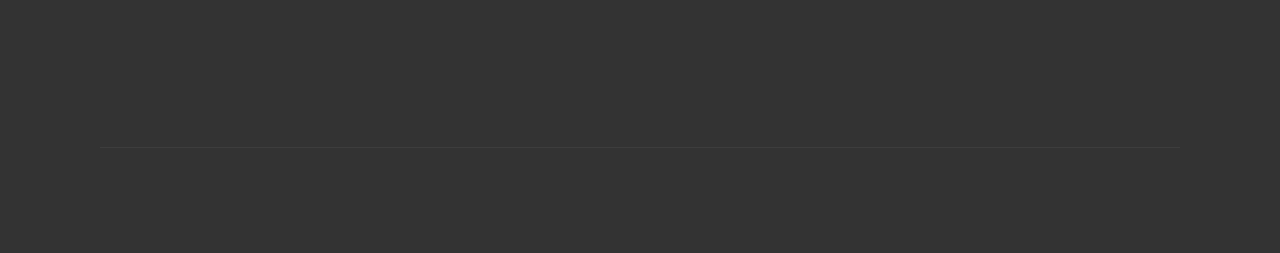
==== commit 468fcb68: "реквизиты и баннеры" ====
--- a/about.html
+++ b/about.html
@@ -17,11 +17,10 @@
   <link rel="stylesheet" href="assets/animatecss/animate.min.css">
   <link rel="stylesheet" href="assets/dropdown/css/style.css">
   <link rel="stylesheet" href="assets/tether/tether.min.css">
+  <link rel="stylesheet" href="assets/datepicker/jquery.datetimepicker.min.css">
   <link rel="stylesheet" href="assets/formstyler/jquery.formstyler.css">
   <link rel="stylesheet" href="assets/formstyler/jquery.formstyler.theme.css">
-  <link rel="stylesheet" href="assets/datepicker/jquery.datetimepicker.min.css">
   <link rel="stylesheet" href="assets/theme/css/style.css">
-  <link rel="stylesheet" href="assets/recaptcha.css">
   <link rel="preload" as="style" href="assets/mobirise/css/mbr-additional.css"><link rel="stylesheet" href="assets/mobirise/css/mbr-additional.css" type="text/css">
   
   <script src="assets/web/assets/lazyload/lazyload.js"></script>
@@ -53,14 +52,14 @@
                 <div class="info-widget">
                     <span class="widget-icon mbr-iconfont mbri-mobile2" style="color: rgb(244, 248, 250); fill: rgb(244, 248, 250);"></span>
                     <div class="widget-content display-4">
-                        <p class="widget-title mbr-fonts-style display-4">+ (123) 1800-567-8990</p>
-                        <p class="widget-text mbr-fonts-style display-4">+ (123) 1800-567-8990</p>
+                        <p class="widget-title mbr-fonts-style display-4"><a href="tel:8(3854)32-67-91" class="text-white"><strong>8(3854)32-67-91</strong></a></p>
+                        <p class="widget-text mbr-fonts-style display-4"></p>
                     </div>
                 </div>
                 <div class="info-widget">
                     <span class="widget-icon mbr-iconfont mbri-clock" style="color: rgb(244, 248, 250); fill: rgb(244, 248, 250);"></span>
                     <div class="widget-content display-4">
-                        <p class="widget-title mbr-fonts-style display-4">Пн - Пт: 9:00 - 19:00</p>
+                        <p class="widget-title mbr-fonts-style display-4">Пн - Пт: 9:00 - 17:00</p>
                         <p class="widget-text mbr-fonts-style display-4">Сб - Вс: Закрыто</p>
                     </div>
                 </div>
@@ -162,20 +161,22 @@
                         <img src="assets/images/logoo.gif" alt="" title>
                     </a>
                 </div> -->
-                <p class="mb-3 mbr-fonts-style foot-title display-7">Разделы</p>
+                <p class="mb-3 mbr-fonts-style foot-title display-7">МОО «Скажи жизни «Да!» <br>БФ «РпН»</p><hr class="mystripe"><p class="mb-4 foot-title mbr-fonts-style display-5">Разделы</p>
                 <p class="mbr-text mbr-fonts-style display-7">
                     <a href="about.html" class="text-white">О нас</a>
                     <br><a href="projects.html" class="text-white">Проекты
 </a>                    <br><a href="index.html#clients-9" class="text-white">Партнёры&nbsp;</a><br><a href="news.html" class="text-white">Новости</a><br></p>
             </div>
             <div class="col-md-4 col-sm-12">
-                <p class="mb-4 foot-title mbr-fonts-style display-5">
-                    Реквизиты</p>
-                <p class="mbr-text mbr-fonts-style display-7">
-                    Lorem ipsum dolor sit amet, consectetur adipisicing elit. Ab cupiditate est eveniet, in iusto labore libero minima minus neque nisi nulla officia perspiciatis
-                    <br>
-                    <br>Lorem ipsum dolor sit amet, consectetur adipisicing elit. Ab cupiditate est eveniet, in iusto labore libero minima minus neque nisi nulla officia perspiciatis.
-                </p>
+                <p class="mb-4 foot-title mbr-fonts-style display-5">Реквизиты</p>
+                <p class="mbr-text mbr-fonts-style display-4">656049,г.Барнаул,проспект Ленина, 61а тел:8(3852)371366,
+<br>Факс:8(3852)371366 <br>р/с№ 40703810850000061201:<br>«СИБСОЦБАНК» ООО г. Барнаул
+<br>БИК          040173745
+<br>Кор/счет   3010181080000000745
+<br>Получатель: Благотворительный фонд «Родители против наркотиков»
+<br>ИНН   2204011195
+<br>КПП    220401001
+<br><br></p>
             </div>
             <div class="col-md-4 offset-md-1 col-sm-12">
                 <p class="mb-1 foot-title mbr-fonts-style display-5">
@@ -185,9 +186,9 @@
                 <div class="form-block mt-4">
                     <div data-form-type="formoid">
 <!--Formbuilder Form-->
-<form action="https://mobirise.com/" method="POST" class="mbr-form form-with-styler" data-form-title="Mobirise Form"><input type="hidden" name="email" data-form-email="true" value="kCKJ+8dhAw0GSOHV/Jzt28c5cziCgR4L2+HaEqO/M2Vy7UXS9lQWxC811pZvqOXiaPHTroJ0idg9/vx/2Mwsr+TJVF8bzZkHvtXZoZx70AKnU8zPQ9FjeSkHoFsZjlQe.NjegwHMq6TjYgtpPbjbM4Ly9d/Tuj2cHsQ5THje0c8hlP8ff3y+v3j1PCiFbEPStUY8J938PJPLMwuxcgAUJDkg/LKqR6Lgu3tRlTJKoA167DRZJ8owDFPHgs65n7MYF">
+<form action="https://mobirise.com/" method="POST" class="mbr-form form-with-styler">
 <div class="form-row">
-<div hidden="hidden" data-form-alert="" class="alert alert-success col-12">Спасибо за заполнение анкеты!</div>
+
 <div hidden="hidden" data-form-alert-danger="" class="alert alert-danger col-12">
 </div>
 </div>
@@ -204,9 +205,7 @@
 <div data-for="message" class="col-md-12 form-group">
 <textarea name="message" placeholder="Ваш вопрос или сообщение" data-form-field="Message" required="required" class="form-control input display-7" id="message-extFooter1-12"></textarea>
 </div>
-<div class="col-md-12 align-center input-group-btn mt-2">
-<button type="submit" class="btn btn-primary btn-bgr btn-form display-4">ОТПРАВИТЬ СООБЩЕНИЕ</button>
-</div>
+<div class="col-md-12 align-center input-group-btn mt-2"></div>
 </div>
 </form><!--Formbuilder Form-->
 </div>
@@ -237,15 +236,14 @@
   <script src="assets/smoothscroll/smooth-scroll.js"></script>
   <script src="assets/dropdown/js/nav-dropdown.js"></script>
   <script src="assets/dropdown/js/navbar-dropdown.js"></script>
-  <script src="assets/touchswipe/jquery.touch-swipe.min.js"></script>
   <script src="assets/tether/tether.min.js"></script>
+  <script src="assets/datepicker/jquery.datetimepicker.full.js"></script>
   <script src="assets/viewportchecker/jquery.viewportchecker.js"></script>
   <script src="assets/parallax/jarallax.min.js"></script>
   <script src="assets/formstyler/jquery.formstyler.js"></script>
   <script src="assets/formstyler/jquery.formstyler.min.js"></script>
-  <script src="assets/datepicker/jquery.datetimepicker.full.js"></script>
+  <script src="assets/touchswipe/jquery.touch-swipe.min.js"></script>
   <script src="assets/theme/js/script.js"></script>
-  <script src="assets/formoid.min.js"></script>
   
   
  <div id="scrollToTop" class="scrollToTop mbr-arrow-up"><a style="text-align: center;"><i class="mbr-arrow-up-icon mbr-arrow-up-icon-cm cm-icon cm-icon-smallarrow-up"></i></a></div>
--- a/assets/mobirise/css/mbr-additional.css
+++ b/assets/mobirise/css/mbr-additional.css
@@ -1,5 +1,5 @@
+@import url(https://fonts.googleapis.com/css?family=Oswald:200,300,400,500,600,700&display=swap);
 @import url(https://fonts.googleapis.com/css?family=Rubik:300,300i,400,400i,500,500i,700,700i,900,900i&display=swap);
-@import url(https://fonts.googleapis.com/css?family=Oswald:200,300,400,500,600,700&display=swap);
 
 
 
@@ -9,7 +9,7 @@
   font-family: Rubik;
 }
 .display-1 {
-  font-family: 'Rubik', sans-serif;
+  font-family: 'Oswald', sans-serif;
   font-size: 4.25rem;
   font-display: swap;
 }
@@ -17,7 +17,7 @@
   font-size: 6.8rem;
 }
 .display-2 {
-  font-family: 'Rubik', sans-serif;
+  font-family: 'Oswald', sans-serif;
   font-size: 3rem;
   font-display: swap;
 }
@@ -33,7 +33,7 @@
   font-size: 1.6rem;
 }
 .display-5 {
-  font-family: 'Rubik', sans-serif;
+  font-family: 'Oswald', sans-serif;
   font-size: 1.5rem;
   font-display: swap;
 }
@@ -1394,6 +1394,54 @@
     padding: 0 1rem;
   }
 }
+.cid-rZvDfIQfLT {
+  overflow: hidden !important;
+  background-image: url("../../../assets/images/k25a4715-2000x1333.jpeg");
+}
+.cid-rZvDfIQfLT .container-fluid {
+  padding: 0 5rem;
+}
+.cid-rZvDfIQfLT .animated-element {
+  color: #efefef;
+}
+.cid-rZvDfIQfLT .img-block {
+  -webkit-align-self: center;
+  align-self: center;
+}
+@media (max-width: 1199px) {
+  .cid-rZvDfIQfLT .mbr-figure img {
+    width: 100%;
+  }
+}
+@media (max-width: 767px) {
+  .cid-rZvDfIQfLT .container-fluid {
+    padding: 0 1rem;
+  }
+}
+.cid-rZvDiYlzVr {
+  overflow: hidden !important;
+  background-color: #3b67d9;
+}
+.cid-rZvDiYlzVr .container-fluid {
+  padding: 0 5rem;
+}
+.cid-rZvDiYlzVr .animated-element {
+  color: #efefef;
+}
+.cid-rZvDiYlzVr .img-block {
+  -webkit-align-self: center;
+  align-self: center;
+}
+@media (max-width: 1199px) {
+  .cid-rZvDiYlzVr .mbr-figure img {
+    width: 100%;
+  }
+}
+@media (max-width: 767px) {
+  .cid-rZvDiYlzVr .container-fluid {
+    padding: 0 1rem;
+  }
+}
 .cid-rYbyyozBRm {
   padding-top: 0px;
   padding-bottom: 0px;
@@ -1987,7 +2035,7 @@
 .cid-rYcgO4Oras {
   padding-top: 45px;
   padding-bottom: 45px;
-  background-color: #2e2e2e;
+  background-color: #333333;
 }
 @media (max-width: 767px) {
   .cid-rYcgO4Oras .content {
@@ -2106,6 +2154,10 @@
 }
 .cid-rYcgO4Oras .copyright > p {
   color: #cccccc;
+}
+.cid-rYcgO4Oras .mystripe {
+  color: #aaaaaa!important;
+  border-color: #fff;
 }
 .cid-rYbrk8JuMX .navbar {
   padding: .5rem 0;
@@ -2832,7 +2884,7 @@
 .cid-rYcgE3vLLL {
   padding-top: 45px;
   padding-bottom: 45px;
-  background-color: #2e2e2e;
+  background-color: #333333;
 }
 @media (max-width: 767px) {
   .cid-rYcgE3vLLL .content {
@@ -2951,6 +3003,10 @@
 }
 .cid-rYcgE3vLLL .copyright > p {
   color: #cccccc;
+}
+.cid-rYcgE3vLLL .mystripe {
+  color: #aaaaaa!important;
+  border-color: #fff;
 }
 .cid-rYbrk8JuMX .navbar {
   padding: .5rem 0;
@@ -3823,7 +3879,7 @@
 .cid-rYcgE3vLLL {
   padding-top: 45px;
   padding-bottom: 45px;
-  background-color: #2e2e2e;
+  background-color: #333333;
 }
 @media (max-width: 767px) {
   .cid-rYcgE3vLLL .content {
@@ -3942,6 +3998,10 @@
 }
 .cid-rYcgE3vLLL .copyright > p {
   color: #cccccc;
+}
+.cid-rYcgE3vLLL .mystripe {
+  color: #aaaaaa!important;
+  border-color: #fff;
 }
 .cid-rYbrk8JuMX .navbar {
   padding: .5rem 0;
@@ -4872,7 +4932,7 @@
 .cid-rYcgE3vLLL {
   padding-top: 45px;
   padding-bottom: 45px;
-  background-color: #2e2e2e;
+  background-color: #333333;
 }
 @media (max-width: 767px) {
   .cid-rYcgE3vLLL .content {
@@ -4991,6 +5051,10 @@
 }
 .cid-rYcgE3vLLL .copyright > p {
   color: #cccccc;
+}
+.cid-rYcgE3vLLL .mystripe {
+  color: #aaaaaa!important;
+  border-color: #fff;
 }
 .cid-rYbrk8JuMX .navbar {
   padding: .5rem 0;
@@ -5881,7 +5945,7 @@
 .cid-rYcgE3vLLL {
   padding-top: 45px;
   padding-bottom: 45px;
-  background-color: #2e2e2e;
+  background-color: #333333;
 }
 @media (max-width: 767px) {
   .cid-rYcgE3vLLL .content {
@@ -6000,6 +6064,10 @@
 }
 .cid-rYcgE3vLLL .copyright > p {
   color: #cccccc;
+}
+.cid-rYcgE3vLLL .mystripe {
+  color: #aaaaaa!important;
+  border-color: #fff;
 }
 .cid-rYbrk8JuMX .navbar {
   padding: .5rem 0;
@@ -6750,7 +6818,7 @@
 .cid-rYcgE3vLLL {
   padding-top: 45px;
   padding-bottom: 45px;
-  background-color: #2e2e2e;
+  background-color: #333333;
 }
 @media (max-width: 767px) {
   .cid-rYcgE3vLLL .content {
@@ -6869,6 +6937,10 @@
 }
 .cid-rYcgE3vLLL .copyright > p {
   color: #cccccc;
+}
+.cid-rYcgE3vLLL .mystripe {
+  color: #aaaaaa!important;
+  border-color: #fff;
 }
 .cid-rYbrk8JuMX .navbar {
   padding: .5rem 0;
@@ -7800,7 +7872,7 @@
 .cid-rYcgO4Oras {
   padding-top: 45px;
   padding-bottom: 45px;
-  background-color: #2e2e2e;
+  background-color: #333333;
 }
 @media (max-width: 767px) {
   .cid-rYcgO4Oras .content {
@@ -7919,6 +7991,10 @@
 }
 .cid-rYcgO4Oras .copyright > p {
   color: #cccccc;
+}
+.cid-rYcgO4Oras .mystripe {
+  color: #aaaaaa!important;
+  border-color: #fff;
 }
 .cid-rYbrk8JuMX .navbar {
   padding: .5rem 0;
@@ -8716,7 +8792,7 @@
 .cid-rYcgO4Oras {
   padding-top: 45px;
   padding-bottom: 45px;
-  background-color: #2e2e2e;
+  background-color: #333333;
 }
 @media (max-width: 767px) {
   .cid-rYcgO4Oras .content {
@@ -8835,6 +8911,10 @@
 }
 .cid-rYcgO4Oras .copyright > p {
   color: #cccccc;
+}
+.cid-rYcgO4Oras .mystripe {
+  color: #aaaaaa!important;
+  border-color: #fff;
 }
 .cid-rYbrk8JuMX .navbar {
   padding: .5rem 0;
@@ -9640,7 +9720,7 @@
 .cid-rYcgO4Oras {
   padding-top: 45px;
   padding-bottom: 45px;
-  background-color: #2e2e2e;
+  background-color: #333333;
 }
 @media (max-width: 767px) {
   .cid-rYcgO4Oras .content {
@@ -9759,6 +9839,10 @@
 }
 .cid-rYcgO4Oras .copyright > p {
   color: #cccccc;
+}
+.cid-rYcgO4Oras .mystripe {
+  color: #aaaaaa!important;
+  border-color: #fff;
 }
 .cid-rYbrk8JuMX .navbar {
   padding: .5rem 0;
@@ -10462,7 +10546,7 @@
 .cid-rYcgO4Oras {
   padding-top: 45px;
   padding-bottom: 45px;
-  background-color: #2e2e2e;
+  background-color: #333333;
 }
 @media (max-width: 767px) {
   .cid-rYcgO4Oras .content {
@@ -10581,6 +10665,10 @@
 }
 .cid-rYcgO4Oras .copyright > p {
   color: #cccccc;
+}
+.cid-rYcgO4Oras .mystripe {
+  color: #aaaaaa!important;
+  border-color: #fff;
 }
 .cid-rYbrk8JuMX .navbar {
   padding: .5rem 0;
@@ -11364,7 +11452,7 @@
   }
 }
 .cid-rZpTnqwMcl {
-  padding-top: 0px;
+  padding-top: 15px;
   padding-bottom: 0px;
   background-color: #ffffff;
 }
@@ -11571,7 +11659,7 @@
 .cid-rYcgO4Oras {
   padding-top: 45px;
   padding-bottom: 45px;
-  background-color: #2e2e2e;
+  background-color: #333333;
 }
 @media (max-width: 767px) {
   .cid-rYcgO4Oras .content {
@@ -11690,6 +11778,10 @@
 }
 .cid-rYcgO4Oras .copyright > p {
   color: #cccccc;
+}
+.cid-rYcgO4Oras .mystripe {
+  color: #aaaaaa!important;
+  border-color: #fff;
 }
 .cid-rYbrk8JuMX .navbar {
   padding: .5rem 0;
@@ -12848,7 +12940,7 @@
 .cid-rYcgO4Oras {
   padding-top: 45px;
   padding-bottom: 45px;
-  background-color: #2e2e2e;
+  background-color: #333333;
 }
 @media (max-width: 767px) {
   .cid-rYcgO4Oras .content {
@@ -12967,6 +13059,10 @@
 }
 .cid-rYcgO4Oras .copyright > p {
   color: #cccccc;
+}
+.cid-rYcgO4Oras .mystripe {
+  color: #aaaaaa!important;
+  border-color: #fff;
 }
 .cid-rYbrk8JuMX .navbar {
   padding: .5rem 0;
@@ -13627,10 +13723,556 @@
 .cid-rYbrk8JuMX .widget-text {
   color: #f4f8fa;
 }
+.cid-rZuQSfPGiL {
+  padding-top: 180px;
+  padding-bottom: 0px;
+  background-color: #ffffff;
+}
+.cid-rZuQSfPGiL .row {
+  border-top: 1px solid #2a53a5;
+  padding-top: 2rem;
+}
+.cid-rZuQSfPGiL .mbr-text {
+  line-height: 1.5;
+  color: #656565;
+}
+.cid-rZuQSfPGiL .container2 {
+  display: block;
+  position: relative;
+  padding-left: 35px;
+  margin-bottom: 12px;
+  cursor: pointer;
+  font-size: 22px;
+  -webkit-user-select: none;
+  -moz-user-select: none;
+  -ms-user-select: none;
+  user-select: none;
+}
+.cid-rZuQSfPGiL .container2 input {
+  position: absolute;
+  opacity: 0;
+  cursor: pointer;
+}
+.cid-rZuQSfPGiL .checkmark {
+  position: absolute;
+  top: 0;
+  left: 0;
+  height: 25px;
+  width: 25px;
+  background-color: #eee;
+}
+.cid-rZuQSfPGiL .container2:hover input ~ .checkmark {
+  background-color: #ccc;
+}
+.cid-rZuQSfPGiL .container2 input:checked ~ .checkmark {
+  background-color: #2196F3;
+}
+.cid-rZuQSfPGiL .checkmark:after {
+  content: "";
+  position: absolute;
+  display: none;
+}
+.cid-rZuQSfPGiL .container2 input:checked ~ .checkmark:after {
+  display: block;
+}
+.cid-rZuQSfPGiL .container2 .checkmark:after {
+  left: 10px;
+  top: 7px;
+  width: 5px;
+  height: 10px;
+  border: solid white;
+  border-width: 0 3px 3px 0;
+  -webkit-transform: rotate(45deg);
+  -ms-transform: rotate(45deg);
+  transform: rotate(45deg);
+}
+.cid-rZuQSfPGiL .mbr-section-title {
+  text-align: left;
+  color: #232323;
+}
+.cid-rZuGTcnBt4 {
+  padding-top: 15px;
+  padding-bottom: 0px;
+  background-color: #ffffff;
+}
+.cid-rZuGTcnBt4 .mbr-text {
+  position: relative;
+  text-align: left;
+}
+.cid-rZuGTcnBt4 .mbr-text:before {
+  color: #2a53a5;
+  content: "\201C";
+  font-size: 3em;
+  line-height: 0.1em;
+  margin-right: 0.2em;
+  vertical-align: -0.4em;
+  position: absolute;
+  top: 10px;
+  left: -2rem;
+}
+.cid-rZuGTcnBt4 .mbr-text:after {
+  color: #2a53a5;
+  content: "\201D";
+  font-size: 3em;
+  line-height: 0.1em;
+  vertical-align: -0.45em;
+  position: absolute;
+  bottom: 10px;
+  right: -2rem;
+}
+@media (max-width: 767px) {
+  .cid-rZuGTcnBt4 .mbr-text:after,
+  .cid-rZuGTcnBt4 .mbr-text:before {
+    display: none;
+  }
+}
+.cid-rZuGTcnBt4 .mbr-section-title,
+.cid-rZuGTcnBt4 .logo {
+  text-align: left;
+  color: #2a53a5;
+}
+.cid-rZv07XkgXs {
+  padding-top: 15px;
+  padding-bottom: 0px;
+  background-image: url("../../../assets/images/mbr-1920x1281.jpg");
+}
+.cid-rZuJFQInFW {
+  padding-top: 30px;
+  padding-bottom: 30px;
+  background-image: url("../../../assets/images/rod-prichin-615x461.jpg");
+}
+.cid-rZuJFQInFW .mbr-overlay {
+  background: #ffffff;
+}
+.cid-rZuJFQInFW .card-wrap {
+  background-color: #ffffff;
+  padding: 2rem;
+  margin: 0;
+  border-radius: .25rem;
+  -webkit-box-shadow: 0px 0px 30px rgba(115, 128, 157, 0.1);
+  box-shadow: 0px 0px 30px rgba(115, 128, 157, 0.1);
+}
+@media (min-width: 992px) {
+  .cid-rZuJFQInFW .card-wrap {
+    width: calc(100% + 10rem);
+    margin-left: -10rem;
+  }
+}
+.cid-rZuJFQInFW .img-wrap img {
+  width: 100%;
+  border-radius: .25rem;
+}
+.cid-rZuJFQInFW .mbr-section-subtitle,
+.cid-rZuJFQInFW .mbr-section-btn {
+  color: #767676;
+}
+.cid-rZuJFQInFW H1 {
+  color: #2a53a5;
+}
+.cid-rZv5GGNhcv {
+  padding-top: 15px;
+  padding-bottom: 15px;
+  background-color: #ffffff;
+}
+.cid-rZv5GGNhcv .line {
+  width: 35px;
+  height: 3px;
+  display: inline-block;
+  background: #2a53a5;
+  transition: background 0.3s;
+  margin-bottom: 2rem;
+}
+.cid-rZv5GGNhcv H2 {
+  color: #232323;
+}
+.cid-rZv5GGNhcv H3 {
+  color: #232323;
+}
+.cid-rZv5GGNhcv .mbr-text,
+.cid-rZv5GGNhcv .mbr-section-btn {
+  color: #232323;
+}
+@media (max-width: 992px) {
+  .cid-rZv5GGNhcv .md-pb {
+    padding-bottom: 2rem;
+  }
+}
+.cid-rZv5GGNhcv img {
+  filter: invert(0.5);
+}
+.cid-rZuQZKRJjU {
+  padding-top: 15px;
+  padding-bottom: 0px;
+  background-color: #ffffff;
+}
+.cid-rZuQZKRJjU .line {
+  width: 35px;
+  height: 3px;
+  display: inline-block;
+  background: #ed4266;
+  transition: background 0.3s;
+  margin-bottom: 2rem;
+}
+.cid-rZuQZKRJjU H2 {
+  color: #36404c;
+}
+.cid-rZuQZKRJjU H3 {
+  color: #232323;
+}
+.cid-rZuQZKRJjU .mbr-text,
+.cid-rZuQZKRJjU .mbr-section-btn {
+  color: #232323;
+}
+@media (max-width: 992px) {
+  .cid-rZuQZKRJjU .md-pb {
+    padding-bottom: 2rem;
+  }
+}
+.cid-rZuQZKRJjU img {
+  filter: invert(0.5);
+}
+.cid-rZuR9sVpBo {
+  padding-top: 30px;
+  padding-bottom: 30px;
+  background-image: url("../../../assets/images/mbr-1920x1056.jpeg");
+}
+.cid-rZuR9sVpBo .mbr-overlay {
+  background: #232323;
+}
+.cid-rZuR9sVpBo .card-wrap {
+  background-color: #ffffff;
+  padding: 2rem;
+  margin: 0;
+  border-radius: .25rem;
+  -webkit-box-shadow: 0px 0px 30px rgba(115, 128, 157, 0.1);
+  box-shadow: 0px 0px 30px rgba(115, 128, 157, 0.1);
+}
+@media (min-width: 992px) {
+  .cid-rZuR9sVpBo .card-wrap {
+    width: calc(100% + 10rem);
+    margin-left: -10rem;
+  }
+}
+.cid-rZuR9sVpBo .img-wrap img {
+  width: 100%;
+  border-radius: .25rem;
+}
+.cid-rZuR9sVpBo .mbr-section-subtitle,
+.cid-rZuR9sVpBo .mbr-section-btn {
+  color: #767676;
+}
+.cid-rZv8wMawJe {
+  padding-top: 15px;
+  padding-bottom: 15px;
+  background-color: #ffffff;
+}
+.cid-rZv8wMawJe .line {
+  width: 35px;
+  height: 3px;
+  display: inline-block;
+  background: #2a53a5;
+  transition: background 0.3s;
+  margin-bottom: 2rem;
+}
+.cid-rZv8wMawJe H2 {
+  color: #232323;
+}
+.cid-rZv8wMawJe H3 {
+  color: #232323;
+}
+.cid-rZv8wMawJe .mbr-text,
+.cid-rZv8wMawJe .mbr-section-btn {
+  color: #232323;
+}
+@media (max-width: 992px) {
+  .cid-rZv8wMawJe .md-pb {
+    padding-bottom: 2rem;
+  }
+}
+.cid-rZv8wMawJe img {
+  filter: invert(0.5);
+}
+.cid-rZv8xrfait {
+  padding-top: 15px;
+  padding-bottom: 15px;
+  background-color: #ffffff;
+}
+.cid-rZv8xrfait .line {
+  width: 35px;
+  height: 3px;
+  display: inline-block;
+  background: #2a53a5;
+  transition: background 0.3s;
+  margin-bottom: 2rem;
+}
+.cid-rZv8xrfait H2 {
+  color: #232323;
+}
+.cid-rZv8xrfait H3 {
+  color: #232323;
+}
+.cid-rZv8xrfait .mbr-text,
+.cid-rZv8xrfait .mbr-section-btn {
+  color: #232323;
+}
+@media (max-width: 992px) {
+  .cid-rZv8xrfait .md-pb {
+    padding-bottom: 2rem;
+  }
+}
+.cid-rZv8xrfait img {
+  filter: invert(0.5);
+}
+.cid-rZuRFSdVrO {
+  padding-top: 0px;
+  padding-bottom: 0px;
+  background-image: url("../../../assets/images/mbr-1460x974.jpg");
+}
+.cid-rZuRFSdVrO .mbr-overlay {
+  background: linear-gradient(90deg, #ffffff, #d7e8f6);
+}
+.cid-rZuRFSdVrO .card-wrap {
+  background-color: #ffffff;
+  padding: 2rem;
+  margin: 0;
+  border-radius: .25rem;
+  -webkit-box-shadow: 0px 0px 30px rgba(115, 128, 157, 0.1);
+  box-shadow: 0px 0px 30px rgba(115, 128, 157, 0.1);
+}
+@media (min-width: 992px) {
+  .cid-rZuRFSdVrO .card-wrap {
+    width: calc(100% + 10rem);
+    margin-left: -10rem;
+  }
+}
+.cid-rZuRFSdVrO .img-wrap img {
+  width: 100%;
+  border-radius: .25rem;
+}
+.cid-rZuRFSdVrO .mbr-section-subtitle,
+.cid-rZuRFSdVrO .mbr-section-btn {
+  color: #767676;
+}
+.cid-rZviqEwhLr {
+  padding-top: 15px;
+  padding-bottom: 15px;
+  background-color: #ffffff;
+}
+.cid-rZviqEwhLr .line {
+  width: 35px;
+  height: 3px;
+  display: inline-block;
+  background: #2a53a5;
+  transition: background 0.3s;
+  margin-bottom: 2rem;
+}
+.cid-rZviqEwhLr H2 {
+  color: #232323;
+}
+.cid-rZviqEwhLr H3 {
+  color: #232323;
+}
+.cid-rZviqEwhLr .mbr-text,
+.cid-rZviqEwhLr .mbr-section-btn {
+  color: #232323;
+}
+@media (max-width: 992px) {
+  .cid-rZviqEwhLr .md-pb {
+    padding-bottom: 2rem;
+  }
+}
+.cid-rZviqEwhLr img {
+  filter: invert(0.5);
+}
+.cid-rZvird0H3C {
+  padding-top: 15px;
+  padding-bottom: 15px;
+  background-color: #ffffff;
+}
+.cid-rZvird0H3C .line {
+  width: 35px;
+  height: 3px;
+  display: inline-block;
+  background: #2a53a5;
+  transition: background 0.3s;
+  margin-bottom: 2rem;
+}
+.cid-rZvird0H3C H2 {
+  color: #232323;
+}
+.cid-rZvird0H3C H3 {
+  color: #232323;
+}
+.cid-rZvird0H3C .mbr-text,
+.cid-rZvird0H3C .mbr-section-btn {
+  color: #232323;
+}
+@media (max-width: 992px) {
+  .cid-rZvird0H3C .md-pb {
+    padding-bottom: 2rem;
+  }
+}
+.cid-rZvird0H3C img {
+  filter: invert(0.5);
+}
+.cid-rZviXebSPX {
+  padding-top: 15px;
+  padding-bottom: 15px;
+  background-color: #ffffff;
+}
+.cid-rZviXebSPX .line {
+  width: 35px;
+  height: 3px;
+  display: inline-block;
+  background: #2a53a5;
+  transition: background 0.3s;
+  margin-bottom: 2rem;
+}
+.cid-rZviXebSPX H2 {
+  color: #232323;
+}
+.cid-rZviXebSPX H3 {
+  color: #232323;
+}
+.cid-rZviXebSPX .mbr-text,
+.cid-rZviXebSPX .mbr-section-btn {
+  color: #232323;
+}
+@media (max-width: 992px) {
+  .cid-rZviXebSPX .md-pb {
+    padding-bottom: 2rem;
+  }
+}
+.cid-rZviXebSPX img {
+  filter: invert(0.5);
+}
+.cid-rZvjibrgfJ {
+  padding-top: 15px;
+  padding-bottom: 15px;
+  background-color: #ffffff;
+}
+.cid-rZvjibrgfJ .line {
+  width: 35px;
+  height: 3px;
+  display: inline-block;
+  background: #2a53a5;
+  transition: background 0.3s;
+  margin-bottom: 2rem;
+}
+.cid-rZvjibrgfJ H2 {
+  color: #232323;
+}
+.cid-rZvjibrgfJ H3 {
+  color: #232323;
+}
+.cid-rZvjibrgfJ .mbr-text,
+.cid-rZvjibrgfJ .mbr-section-btn {
+  color: #232323;
+}
+@media (max-width: 992px) {
+  .cid-rZvjibrgfJ .md-pb {
+    padding-bottom: 2rem;
+  }
+}
+.cid-rZvjibrgfJ img {
+  filter: invert(0.5);
+}
+.cid-rZvjy0lt8m {
+  padding-top: 15px;
+  padding-bottom: 15px;
+  background-color: #ffffff;
+}
+.cid-rZvjy0lt8m .line {
+  width: 35px;
+  height: 3px;
+  display: inline-block;
+  background: #2a53a5;
+  transition: background 0.3s;
+  margin-bottom: 2rem;
+}
+.cid-rZvjy0lt8m H2 {
+  color: #232323;
+}
+.cid-rZvjy0lt8m H3 {
+  color: #232323;
+}
+.cid-rZvjy0lt8m .mbr-text,
+.cid-rZvjy0lt8m .mbr-section-btn {
+  color: #232323;
+}
+@media (max-width: 992px) {
+  .cid-rZvjy0lt8m .md-pb {
+    padding-bottom: 2rem;
+  }
+}
+.cid-rZvjy0lt8m img {
+  filter: invert(0.5);
+}
+.cid-rZvjValdi9 {
+  padding-top: 15px;
+  padding-bottom: 15px;
+  background-color: #ffffff;
+}
+.cid-rZvjValdi9 .line {
+  width: 35px;
+  height: 3px;
+  display: inline-block;
+  background: #2a53a5;
+  transition: background 0.3s;
+  margin-bottom: 2rem;
+}
+.cid-rZvjValdi9 H2 {
+  color: #232323;
+}
+.cid-rZvjValdi9 H3 {
+  color: #232323;
+}
+.cid-rZvjValdi9 .mbr-text,
+.cid-rZvjValdi9 .mbr-section-btn {
+  color: #232323;
+}
+@media (max-width: 992px) {
+  .cid-rZvjValdi9 .md-pb {
+    padding-bottom: 2rem;
+  }
+}
+.cid-rZvjValdi9 img {
+  filter: invert(0.5);
+}
+.cid-rZuSckeAcG {
+  padding-top: 0px;
+  padding-bottom: 0px;
+  background-image: url("../../../assets/images/rod-help-730x411.jpg");
+}
+.cid-rZuSckeAcG .mbr-overlay {
+  background: #ffffff;
+}
+.cid-rZuSckeAcG .card-wrap {
+  background-color: #ffffff;
+  padding: 2rem;
+  margin: 0;
+  border-radius: .25rem;
+  -webkit-box-shadow: 0px 0px 30px rgba(115, 128, 157, 0.1);
+  box-shadow: 0px 0px 30px rgba(115, 128, 157, 0.1);
+}
+@media (min-width: 992px) {
+  .cid-rZuSckeAcG .card-wrap {
+    width: calc(100% + 10rem);
+    margin-left: -10rem;
+  }
+}
+.cid-rZuSckeAcG .img-wrap img {
+  width: 100%;
+  border-radius: .25rem;
+}
+.cid-rZuSckeAcG .mbr-section-subtitle,
+.cid-rZuSckeAcG .mbr-section-btn {
+  color: #232323;
+}
 .cid-rYcgO4Oras {
   padding-top: 45px;
   padding-bottom: 45px;
-  background-color: #2e2e2e;
+  background-color: #333333;
 }
 @media (max-width: 767px) {
   .cid-rYcgO4Oras .content {
@@ -13750,3 +14392,7 @@
 .cid-rYcgO4Oras .copyright > p {
   color: #cccccc;
 }
+.cid-rYcgO4Oras .mystripe {
+  color: #aaaaaa!important;
+  border-color: #fff;
+}
--- a/assets/mobirise/css/mbr-additional.css
+++ b/assets/mobirise/css/mbr-additional.css
@@ -1,5 +1,5 @@
+@import url(https://fonts.googleapis.com/css?family=Oswald:200,300,400,500,600,700&display=swap);
 @import url(https://fonts.googleapis.com/css?family=Rubik:300,300i,400,400i,500,500i,700,700i,900,900i&display=swap);
-@import url(https://fonts.googleapis.com/css?family=Oswald:200,300,400,500,600,700&display=swap);
 
 
 
@@ -9,7 +9,7 @@
   font-family: Rubik;
 }
 .display-1 {
-  font-family: 'Rubik', sans-serif;
+  font-family: 'Oswald', sans-serif;
   font-size: 4.25rem;
   font-display: swap;
 }
@@ -17,7 +17,7 @@
   font-size: 6.8rem;
 }
 .display-2 {
-  font-family: 'Rubik', sans-serif;
+  font-family: 'Oswald', sans-serif;
   font-size: 3rem;
   font-display: swap;
 }
@@ -33,7 +33,7 @@
   font-size: 1.6rem;
 }
 .display-5 {
-  font-family: 'Rubik', sans-serif;
+  font-family: 'Oswald', sans-serif;
   font-size: 1.5rem;
   font-display: swap;
 }
@@ -1394,6 +1394,54 @@
     padding: 0 1rem;
   }
 }
+.cid-rZvDfIQfLT {
+  overflow: hidden !important;
+  background-image: url("../../../assets/images/k25a4715-2000x1333.jpeg");
+}
+.cid-rZvDfIQfLT .container-fluid {
+  padding: 0 5rem;
+}
+.cid-rZvDfIQfLT .animated-element {
+  color: #efefef;
+}
+.cid-rZvDfIQfLT .img-block {
+  -webkit-align-self: center;
+  align-self: center;
+}
+@media (max-width: 1199px) {
+  .cid-rZvDfIQfLT .mbr-figure img {
+    width: 100%;
+  }
+}
+@media (max-width: 767px) {
+  .cid-rZvDfIQfLT .container-fluid {
+    padding: 0 1rem;
+  }
+}
+.cid-rZvDiYlzVr {
+  overflow: hidden !important;
+  background-color: #3b67d9;
+}
+.cid-rZvDiYlzVr .container-fluid {
+  padding: 0 5rem;
+}
+.cid-rZvDiYlzVr .animated-element {
+  color: #efefef;
+}
+.cid-rZvDiYlzVr .img-block {
+  -webkit-align-self: center;
+  align-self: center;
+}
+@media (max-width: 1199px) {
+  .cid-rZvDiYlzVr .mbr-figure img {
+    width: 100%;
+  }
+}
+@media (max-width: 767px) {
+  .cid-rZvDiYlzVr .container-fluid {
+    padding: 0 1rem;
+  }
+}
 .cid-rYbyyozBRm {
   padding-top: 0px;
   padding-bottom: 0px;
@@ -1987,7 +2035,7 @@
 .cid-rYcgO4Oras {
   padding-top: 45px;
   padding-bottom: 45px;
-  background-color: #2e2e2e;
+  background-color: #333333;
 }
 @media (max-width: 767px) {
   .cid-rYcgO4Oras .content {
@@ -2106,6 +2154,10 @@
 }
 .cid-rYcgO4Oras .copyright > p {
   color: #cccccc;
+}
+.cid-rYcgO4Oras .mystripe {
+  color: #aaaaaa!important;
+  border-color: #fff;
 }
 .cid-rYbrk8JuMX .navbar {
   padding: .5rem 0;
@@ -2832,7 +2884,7 @@
 .cid-rYcgE3vLLL {
   padding-top: 45px;
   padding-bottom: 45px;
-  background-color: #2e2e2e;
+  background-color: #333333;
 }
 @media (max-width: 767px) {
   .cid-rYcgE3vLLL .content {
@@ -2951,6 +3003,10 @@
 }
 .cid-rYcgE3vLLL .copyright > p {
   color: #cccccc;
+}
+.cid-rYcgE3vLLL .mystripe {
+  color: #aaaaaa!important;
+  border-color: #fff;
 }
 .cid-rYbrk8JuMX .navbar {
   padding: .5rem 0;
@@ -3823,7 +3879,7 @@
 .cid-rYcgE3vLLL {
   padding-top: 45px;
   padding-bottom: 45px;
-  background-color: #2e2e2e;
+  background-color: #333333;
 }
 @media (max-width: 767px) {
   .cid-rYcgE3vLLL .content {
@@ -3942,6 +3998,10 @@
 }
 .cid-rYcgE3vLLL .copyright > p {
   color: #cccccc;
+}
+.cid-rYcgE3vLLL .mystripe {
+  color: #aaaaaa!important;
+  border-color: #fff;
 }
 .cid-rYbrk8JuMX .navbar {
   padding: .5rem 0;
@@ -4872,7 +4932,7 @@
 .cid-rYcgE3vLLL {
   padding-top: 45px;
   padding-bottom: 45px;
-  background-color: #2e2e2e;
+  background-color: #333333;
 }
 @media (max-width: 767px) {
   .cid-rYcgE3vLLL .content {
@@ -4991,6 +5051,10 @@
 }
 .cid-rYcgE3vLLL .copyright > p {
   color: #cccccc;
+}
+.cid-rYcgE3vLLL .mystripe {
+  color: #aaaaaa!important;
+  border-color: #fff;
 }
 .cid-rYbrk8JuMX .navbar {
   padding: .5rem 0;
@@ -5881,7 +5945,7 @@
 .cid-rYcgE3vLLL {
   padding-top: 45px;
   padding-bottom: 45px;
-  background-color: #2e2e2e;
+  background-color: #333333;
 }
 @media (max-width: 767px) {
   .cid-rYcgE3vLLL .content {
@@ -6000,6 +6064,10 @@
 }
 .cid-rYcgE3vLLL .copyright > p {
   color: #cccccc;
+}
+.cid-rYcgE3vLLL .mystripe {
+  color: #aaaaaa!important;
+  border-color: #fff;
 }
 .cid-rYbrk8JuMX .navbar {
   padding: .5rem 0;
@@ -6750,7 +6818,7 @@
 .cid-rYcgE3vLLL {
   padding-top: 45px;
   padding-bottom: 45px;
-  background-color: #2e2e2e;
+  background-color: #333333;
 }
 @media (max-width: 767px) {
   .cid-rYcgE3vLLL .content {
@@ -6869,6 +6937,10 @@
 }
 .cid-rYcgE3vLLL .copyright > p {
   color: #cccccc;
+}
+.cid-rYcgE3vLLL .mystripe {
+  color: #aaaaaa!important;
+  border-color: #fff;
 }
 .cid-rYbrk8JuMX .navbar {
   padding: .5rem 0;
@@ -7800,7 +7872,7 @@
 .cid-rYcgO4Oras {
   padding-top: 45px;
   padding-bottom: 45px;
-  background-color: #2e2e2e;
+  background-color: #333333;
 }
 @media (max-width: 767px) {
   .cid-rYcgO4Oras .content {
@@ -7919,6 +7991,10 @@
 }
 .cid-rYcgO4Oras .copyright > p {
   color: #cccccc;
+}
+.cid-rYcgO4Oras .mystripe {
+  color: #aaaaaa!important;
+  border-color: #fff;
 }
 .cid-rYbrk8JuMX .navbar {
   padding: .5rem 0;
@@ -8716,7 +8792,7 @@
 .cid-rYcgO4Oras {
   padding-top: 45px;
   padding-bottom: 45px;
-  background-color: #2e2e2e;
+  background-color: #333333;
 }
 @media (max-width: 767px) {
   .cid-rYcgO4Oras .content {
@@ -8835,6 +8911,10 @@
 }
 .cid-rYcgO4Oras .copyright > p {
   color: #cccccc;
+}
+.cid-rYcgO4Oras .mystripe {
+  color: #aaaaaa!important;
+  border-color: #fff;
 }
 .cid-rYbrk8JuMX .navbar {
   padding: .5rem 0;
@@ -9640,7 +9720,7 @@
 .cid-rYcgO4Oras {
   padding-top: 45px;
   padding-bottom: 45px;
-  background-color: #2e2e2e;
+  background-color: #333333;
 }
 @media (max-width: 767px) {
   .cid-rYcgO4Oras .content {
@@ -9759,6 +9839,10 @@
 }
 .cid-rYcgO4Oras .copyright > p {
   color: #cccccc;
+}
+.cid-rYcgO4Oras .mystripe {
+  color: #aaaaaa!important;
+  border-color: #fff;
 }
 .cid-rYbrk8JuMX .navbar {
   padding: .5rem 0;
@@ -10462,7 +10546,7 @@
 .cid-rYcgO4Oras {
   padding-top: 45px;
   padding-bottom: 45px;
-  background-color: #2e2e2e;
+  background-color: #333333;
 }
 @media (max-width: 767px) {
   .cid-rYcgO4Oras .content {
@@ -10581,6 +10665,10 @@
 }
 .cid-rYcgO4Oras .copyright > p {
   color: #cccccc;
+}
+.cid-rYcgO4Oras .mystripe {
+  color: #aaaaaa!important;
+  border-color: #fff;
 }
 .cid-rYbrk8JuMX .navbar {
   padding: .5rem 0;
@@ -11364,7 +11452,7 @@
   }
 }
 .cid-rZpTnqwMcl {
-  padding-top: 0px;
+  padding-top: 15px;
   padding-bottom: 0px;
   background-color: #ffffff;
 }
@@ -11571,7 +11659,7 @@
 .cid-rYcgO4Oras {
   padding-top: 45px;
   padding-bottom: 45px;
-  background-color: #2e2e2e;
+  background-color: #333333;
 }
 @media (max-width: 767px) {
   .cid-rYcgO4Oras .content {
@@ -11690,6 +11778,10 @@
 }
 .cid-rYcgO4Oras .copyright > p {
   color: #cccccc;
+}
+.cid-rYcgO4Oras .mystripe {
+  color: #aaaaaa!important;
+  border-color: #fff;
 }
 .cid-rYbrk8JuMX .navbar {
   padding: .5rem 0;
@@ -12848,7 +12940,7 @@
 .cid-rYcgO4Oras {
   padding-top: 45px;
   padding-bottom: 45px;
-  background-color: #2e2e2e;
+  background-color: #333333;
 }
 @media (max-width: 767px) {
   .cid-rYcgO4Oras .content {
@@ -12967,6 +13059,10 @@
 }
 .cid-rYcgO4Oras .copyright > p {
   color: #cccccc;
+}
+.cid-rYcgO4Oras .mystripe {
+  color: #aaaaaa!important;
+  border-color: #fff;
 }
 .cid-rYbrk8JuMX .navbar {
   padding: .5rem 0;
@@ -13627,10 +13723,556 @@
 .cid-rYbrk8JuMX .widget-text {
   color: #f4f8fa;
 }
+.cid-rZuQSfPGiL {
+  padding-top: 180px;
+  padding-bottom: 0px;
+  background-color: #ffffff;
+}
+.cid-rZuQSfPGiL .row {
+  border-top: 1px solid #2a53a5;
+  padding-top: 2rem;
+}
+.cid-rZuQSfPGiL .mbr-text {
+  line-height: 1.5;
+  color: #656565;
+}
+.cid-rZuQSfPGiL .container2 {
+  display: block;
+  position: relative;
+  padding-left: 35px;
+  margin-bottom: 12px;
+  cursor: pointer;
+  font-size: 22px;
+  -webkit-user-select: none;
+  -moz-user-select: none;
+  -ms-user-select: none;
+  user-select: none;
+}
+.cid-rZuQSfPGiL .container2 input {
+  position: absolute;
+  opacity: 0;
+  cursor: pointer;
+}
+.cid-rZuQSfPGiL .checkmark {
+  position: absolute;
+  top: 0;
+  left: 0;
+  height: 25px;
+  width: 25px;
+  background-color: #eee;
+}
+.cid-rZuQSfPGiL .container2:hover input ~ .checkmark {
+  background-color: #ccc;
+}
+.cid-rZuQSfPGiL .container2 input:checked ~ .checkmark {
+  background-color: #2196F3;
+}
+.cid-rZuQSfPGiL .checkmark:after {
+  content: "";
+  position: absolute;
+  display: none;
+}
+.cid-rZuQSfPGiL .container2 input:checked ~ .checkmark:after {
+  display: block;
+}
+.cid-rZuQSfPGiL .container2 .checkmark:after {
+  left: 10px;
+  top: 7px;
+  width: 5px;
+  height: 10px;
+  border: solid white;
+  border-width: 0 3px 3px 0;
+  -webkit-transform: rotate(45deg);
+  -ms-transform: rotate(45deg);
+  transform: rotate(45deg);
+}
+.cid-rZuQSfPGiL .mbr-section-title {
+  text-align: left;
+  color: #232323;
+}
+.cid-rZuGTcnBt4 {
+  padding-top: 15px;
+  padding-bottom: 0px;
+  background-color: #ffffff;
+}
+.cid-rZuGTcnBt4 .mbr-text {
+  position: relative;
+  text-align: left;
+}
+.cid-rZuGTcnBt4 .mbr-text:before {
+  color: #2a53a5;
+  content: "\201C";
+  font-size: 3em;
+  line-height: 0.1em;
+  margin-right: 0.2em;
+  vertical-align: -0.4em;
+  position: absolute;
+  top: 10px;
+  left: -2rem;
+}
+.cid-rZuGTcnBt4 .mbr-text:after {
+  color: #2a53a5;
+  content: "\201D";
+  font-size: 3em;
+  line-height: 0.1em;
+  vertical-align: -0.45em;
+  position: absolute;
+  bottom: 10px;
+  right: -2rem;
+}
+@media (max-width: 767px) {
+  .cid-rZuGTcnBt4 .mbr-text:after,
+  .cid-rZuGTcnBt4 .mbr-text:before {
+    display: none;
+  }
+}
+.cid-rZuGTcnBt4 .mbr-section-title,
+.cid-rZuGTcnBt4 .logo {
+  text-align: left;
+  color: #2a53a5;
+}
+.cid-rZv07XkgXs {
+  padding-top: 15px;
+  padding-bottom: 0px;
+  background-image: url("../../../assets/images/mbr-1920x1281.jpg");
+}
+.cid-rZuJFQInFW {
+  padding-top: 30px;
+  padding-bottom: 30px;
+  background-image: url("../../../assets/images/rod-prichin-615x461.jpg");
+}
+.cid-rZuJFQInFW .mbr-overlay {
+  background: #ffffff;
+}
+.cid-rZuJFQInFW .card-wrap {
+  background-color: #ffffff;
+  padding: 2rem;
+  margin: 0;
+  border-radius: .25rem;
+  -webkit-box-shadow: 0px 0px 30px rgba(115, 128, 157, 0.1);
+  box-shadow: 0px 0px 30px rgba(115, 128, 157, 0.1);
+}
+@media (min-width: 992px) {
+  .cid-rZuJFQInFW .card-wrap {
+    width: calc(100% + 10rem);
+    margin-left: -10rem;
+  }
+}
+.cid-rZuJFQInFW .img-wrap img {
+  width: 100%;
+  border-radius: .25rem;
+}
+.cid-rZuJFQInFW .mbr-section-subtitle,
+.cid-rZuJFQInFW .mbr-section-btn {
+  color: #767676;
+}
+.cid-rZuJFQInFW H1 {
+  color: #2a53a5;
+}
+.cid-rZv5GGNhcv {
+  padding-top: 15px;
+  padding-bottom: 15px;
+  background-color: #ffffff;
+}
+.cid-rZv5GGNhcv .line {
+  width: 35px;
+  height: 3px;
+  display: inline-block;
+  background: #2a53a5;
+  transition: background 0.3s;
+  margin-bottom: 2rem;
+}
+.cid-rZv5GGNhcv H2 {
+  color: #232323;
+}
+.cid-rZv5GGNhcv H3 {
+  color: #232323;
+}
+.cid-rZv5GGNhcv .mbr-text,
+.cid-rZv5GGNhcv .mbr-section-btn {
+  color: #232323;
+}
+@media (max-width: 992px) {
+  .cid-rZv5GGNhcv .md-pb {
+    padding-bottom: 2rem;
+  }
+}
+.cid-rZv5GGNhcv img {
+  filter: invert(0.5);
+}
+.cid-rZuQZKRJjU {
+  padding-top: 15px;
+  padding-bottom: 0px;
+  background-color: #ffffff;
+}
+.cid-rZuQZKRJjU .line {
+  width: 35px;
+  height: 3px;
+  display: inline-block;
+  background: #ed4266;
+  transition: background 0.3s;
+  margin-bottom: 2rem;
+}
+.cid-rZuQZKRJjU H2 {
+  color: #36404c;
+}
+.cid-rZuQZKRJjU H3 {
+  color: #232323;
+}
+.cid-rZuQZKRJjU .mbr-text,
+.cid-rZuQZKRJjU .mbr-section-btn {
+  color: #232323;
+}
+@media (max-width: 992px) {
+  .cid-rZuQZKRJjU .md-pb {
+    padding-bottom: 2rem;
+  }
+}
+.cid-rZuQZKRJjU img {
+  filter: invert(0.5);
+}
+.cid-rZuR9sVpBo {
+  padding-top: 30px;
+  padding-bottom: 30px;
+  background-image: url("../../../assets/images/mbr-1920x1056.jpeg");
+}
+.cid-rZuR9sVpBo .mbr-overlay {
+  background: #232323;
+}
+.cid-rZuR9sVpBo .card-wrap {
+  background-color: #ffffff;
+  padding: 2rem;
+  margin: 0;
+  border-radius: .25rem;
+  -webkit-box-shadow: 0px 0px 30px rgba(115, 128, 157, 0.1);
+  box-shadow: 0px 0px 30px rgba(115, 128, 157, 0.1);
+}
+@media (min-width: 992px) {
+  .cid-rZuR9sVpBo .card-wrap {
+    width: calc(100% + 10rem);
+    margin-left: -10rem;
+  }
+}
+.cid-rZuR9sVpBo .img-wrap img {
+  width: 100%;
+  border-radius: .25rem;
+}
+.cid-rZuR9sVpBo .mbr-section-subtitle,
+.cid-rZuR9sVpBo .mbr-section-btn {
+  color: #767676;
+}
+.cid-rZv8wMawJe {
+  padding-top: 15px;
+  padding-bottom: 15px;
+  background-color: #ffffff;
+}
+.cid-rZv8wMawJe .line {
+  width: 35px;
+  height: 3px;
+  display: inline-block;
+  background: #2a53a5;
+  transition: background 0.3s;
+  margin-bottom: 2rem;
+}
+.cid-rZv8wMawJe H2 {
+  color: #232323;
+}
+.cid-rZv8wMawJe H3 {
+  color: #232323;
+}
+.cid-rZv8wMawJe .mbr-text,
+.cid-rZv8wMawJe .mbr-section-btn {
+  color: #232323;
+}
+@media (max-width: 992px) {
+  .cid-rZv8wMawJe .md-pb {
+    padding-bottom: 2rem;
+  }
+}
+.cid-rZv8wMawJe img {
+  filter: invert(0.5);
+}
+.cid-rZv8xrfait {
+  padding-top: 15px;
+  padding-bottom: 15px;
+  background-color: #ffffff;
+}
+.cid-rZv8xrfait .line {
+  width: 35px;
+  height: 3px;
+  display: inline-block;
+  background: #2a53a5;
+  transition: background 0.3s;
+  margin-bottom: 2rem;
+}
+.cid-rZv8xrfait H2 {
+  color: #232323;
+}
+.cid-rZv8xrfait H3 {
+  color: #232323;
+}
+.cid-rZv8xrfait .mbr-text,
+.cid-rZv8xrfait .mbr-section-btn {
+  color: #232323;
+}
+@media (max-width: 992px) {
+  .cid-rZv8xrfait .md-pb {
+    padding-bottom: 2rem;
+  }
+}
+.cid-rZv8xrfait img {
+  filter: invert(0.5);
+}
+.cid-rZuRFSdVrO {
+  padding-top: 0px;
+  padding-bottom: 0px;
+  background-image: url("../../../assets/images/mbr-1460x974.jpg");
+}
+.cid-rZuRFSdVrO .mbr-overlay {
+  background: linear-gradient(90deg, #ffffff, #d7e8f6);
+}
+.cid-rZuRFSdVrO .card-wrap {
+  background-color: #ffffff;
+  padding: 2rem;
+  margin: 0;
+  border-radius: .25rem;
+  -webkit-box-shadow: 0px 0px 30px rgba(115, 128, 157, 0.1);
+  box-shadow: 0px 0px 30px rgba(115, 128, 157, 0.1);
+}
+@media (min-width: 992px) {
+  .cid-rZuRFSdVrO .card-wrap {
+    width: calc(100% + 10rem);
+    margin-left: -10rem;
+  }
+}
+.cid-rZuRFSdVrO .img-wrap img {
+  width: 100%;
+  border-radius: .25rem;
+}
+.cid-rZuRFSdVrO .mbr-section-subtitle,
+.cid-rZuRFSdVrO .mbr-section-btn {
+  color: #767676;
+}
+.cid-rZviqEwhLr {
+  padding-top: 15px;
+  padding-bottom: 15px;
+  background-color: #ffffff;
+}
+.cid-rZviqEwhLr .line {
+  width: 35px;
+  height: 3px;
+  display: inline-block;
+  background: #2a53a5;
+  transition: background 0.3s;
+  margin-bottom: 2rem;
+}
+.cid-rZviqEwhLr H2 {
+  color: #232323;
+}
+.cid-rZviqEwhLr H3 {
+  color: #232323;
+}
+.cid-rZviqEwhLr .mbr-text,
+.cid-rZviqEwhLr .mbr-section-btn {
+  color: #232323;
+}
+@media (max-width: 992px) {
+  .cid-rZviqEwhLr .md-pb {
+    padding-bottom: 2rem;
+  }
+}
+.cid-rZviqEwhLr img {
+  filter: invert(0.5);
+}
+.cid-rZvird0H3C {
+  padding-top: 15px;
+  padding-bottom: 15px;
+  background-color: #ffffff;
+}
+.cid-rZvird0H3C .line {
+  width: 35px;
+  height: 3px;
+  display: inline-block;
+  background: #2a53a5;
+  transition: background 0.3s;
+  margin-bottom: 2rem;
+}
+.cid-rZvird0H3C H2 {
+  color: #232323;
+}
+.cid-rZvird0H3C H3 {
+  color: #232323;
+}
+.cid-rZvird0H3C .mbr-text,
+.cid-rZvird0H3C .mbr-section-btn {
+  color: #232323;
+}
+@media (max-width: 992px) {
+  .cid-rZvird0H3C .md-pb {
+    padding-bottom: 2rem;
+  }
+}
+.cid-rZvird0H3C img {
+  filter: invert(0.5);
+}
+.cid-rZviXebSPX {
+  padding-top: 15px;
+  padding-bottom: 15px;
+  background-color: #ffffff;
+}
+.cid-rZviXebSPX .line {
+  width: 35px;
+  height: 3px;
+  display: inline-block;
+  background: #2a53a5;
+  transition: background 0.3s;
+  margin-bottom: 2rem;
+}
+.cid-rZviXebSPX H2 {
+  color: #232323;
+}
+.cid-rZviXebSPX H3 {
+  color: #232323;
+}
+.cid-rZviXebSPX .mbr-text,
+.cid-rZviXebSPX .mbr-section-btn {
+  color: #232323;
+}
+@media (max-width: 992px) {
+  .cid-rZviXebSPX .md-pb {
+    padding-bottom: 2rem;
+  }
+}
+.cid-rZviXebSPX img {
+  filter: invert(0.5);
+}
+.cid-rZvjibrgfJ {
+  padding-top: 15px;
+  padding-bottom: 15px;
+  background-color: #ffffff;
+}
+.cid-rZvjibrgfJ .line {
+  width: 35px;
+  height: 3px;
+  display: inline-block;
+  background: #2a53a5;
+  transition: background 0.3s;
+  margin-bottom: 2rem;
+}
+.cid-rZvjibrgfJ H2 {
+  color: #232323;
+}
+.cid-rZvjibrgfJ H3 {
+  color: #232323;
+}
+.cid-rZvjibrgfJ .mbr-text,
+.cid-rZvjibrgfJ .mbr-section-btn {
+  color: #232323;
+}
+@media (max-width: 992px) {
+  .cid-rZvjibrgfJ .md-pb {
+    padding-bottom: 2rem;
+  }
+}
+.cid-rZvjibrgfJ img {
+  filter: invert(0.5);
+}
+.cid-rZvjy0lt8m {
+  padding-top: 15px;
+  padding-bottom: 15px;
+  background-color: #ffffff;
+}
+.cid-rZvjy0lt8m .line {
+  width: 35px;
+  height: 3px;
+  display: inline-block;
+  background: #2a53a5;
+  transition: background 0.3s;
+  margin-bottom: 2rem;
+}
+.cid-rZvjy0lt8m H2 {
+  color: #232323;
+}
+.cid-rZvjy0lt8m H3 {
+  color: #232323;
+}
+.cid-rZvjy0lt8m .mbr-text,
+.cid-rZvjy0lt8m .mbr-section-btn {
+  color: #232323;
+}
+@media (max-width: 992px) {
+  .cid-rZvjy0lt8m .md-pb {
+    padding-bottom: 2rem;
+  }
+}
+.cid-rZvjy0lt8m img {
+  filter: invert(0.5);
+}
+.cid-rZvjValdi9 {
+  padding-top: 15px;
+  padding-bottom: 15px;
+  background-color: #ffffff;
+}
+.cid-rZvjValdi9 .line {
+  width: 35px;
+  height: 3px;
+  display: inline-block;
+  background: #2a53a5;
+  transition: background 0.3s;
+  margin-bottom: 2rem;
+}
+.cid-rZvjValdi9 H2 {
+  color: #232323;
+}
+.cid-rZvjValdi9 H3 {
+  color: #232323;
+}
+.cid-rZvjValdi9 .mbr-text,
+.cid-rZvjValdi9 .mbr-section-btn {
+  color: #232323;
+}
+@media (max-width: 992px) {
+  .cid-rZvjValdi9 .md-pb {
+    padding-bottom: 2rem;
+  }
+}
+.cid-rZvjValdi9 img {
+  filter: invert(0.5);
+}
+.cid-rZuSckeAcG {
+  padding-top: 0px;
+  padding-bottom: 0px;
+  background-image: url("../../../assets/images/rod-help-730x411.jpg");
+}
+.cid-rZuSckeAcG .mbr-overlay {
+  background: #ffffff;
+}
+.cid-rZuSckeAcG .card-wrap {
+  background-color: #ffffff;
+  padding: 2rem;
+  margin: 0;
+  border-radius: .25rem;
+  -webkit-box-shadow: 0px 0px 30px rgba(115, 128, 157, 0.1);
+  box-shadow: 0px 0px 30px rgba(115, 128, 157, 0.1);
+}
+@media (min-width: 992px) {
+  .cid-rZuSckeAcG .card-wrap {
+    width: calc(100% + 10rem);
+    margin-left: -10rem;
+  }
+}
+.cid-rZuSckeAcG .img-wrap img {
+  width: 100%;
+  border-radius: .25rem;
+}
+.cid-rZuSckeAcG .mbr-section-subtitle,
+.cid-rZuSckeAcG .mbr-section-btn {
+  color: #232323;
+}
 .cid-rYcgO4Oras {
   padding-top: 45px;
   padding-bottom: 45px;
-  background-color: #2e2e2e;
+  background-color: #333333;
 }
 @media (max-width: 767px) {
   .cid-rYcgO4Oras .content {
@@ -13750,3 +14392,7 @@
 .cid-rYcgO4Oras .copyright > p {
   color: #cccccc;
 }
+.cid-rYcgO4Oras .mystripe {
+  color: #aaaaaa!important;
+  border-color: #fff;
+}
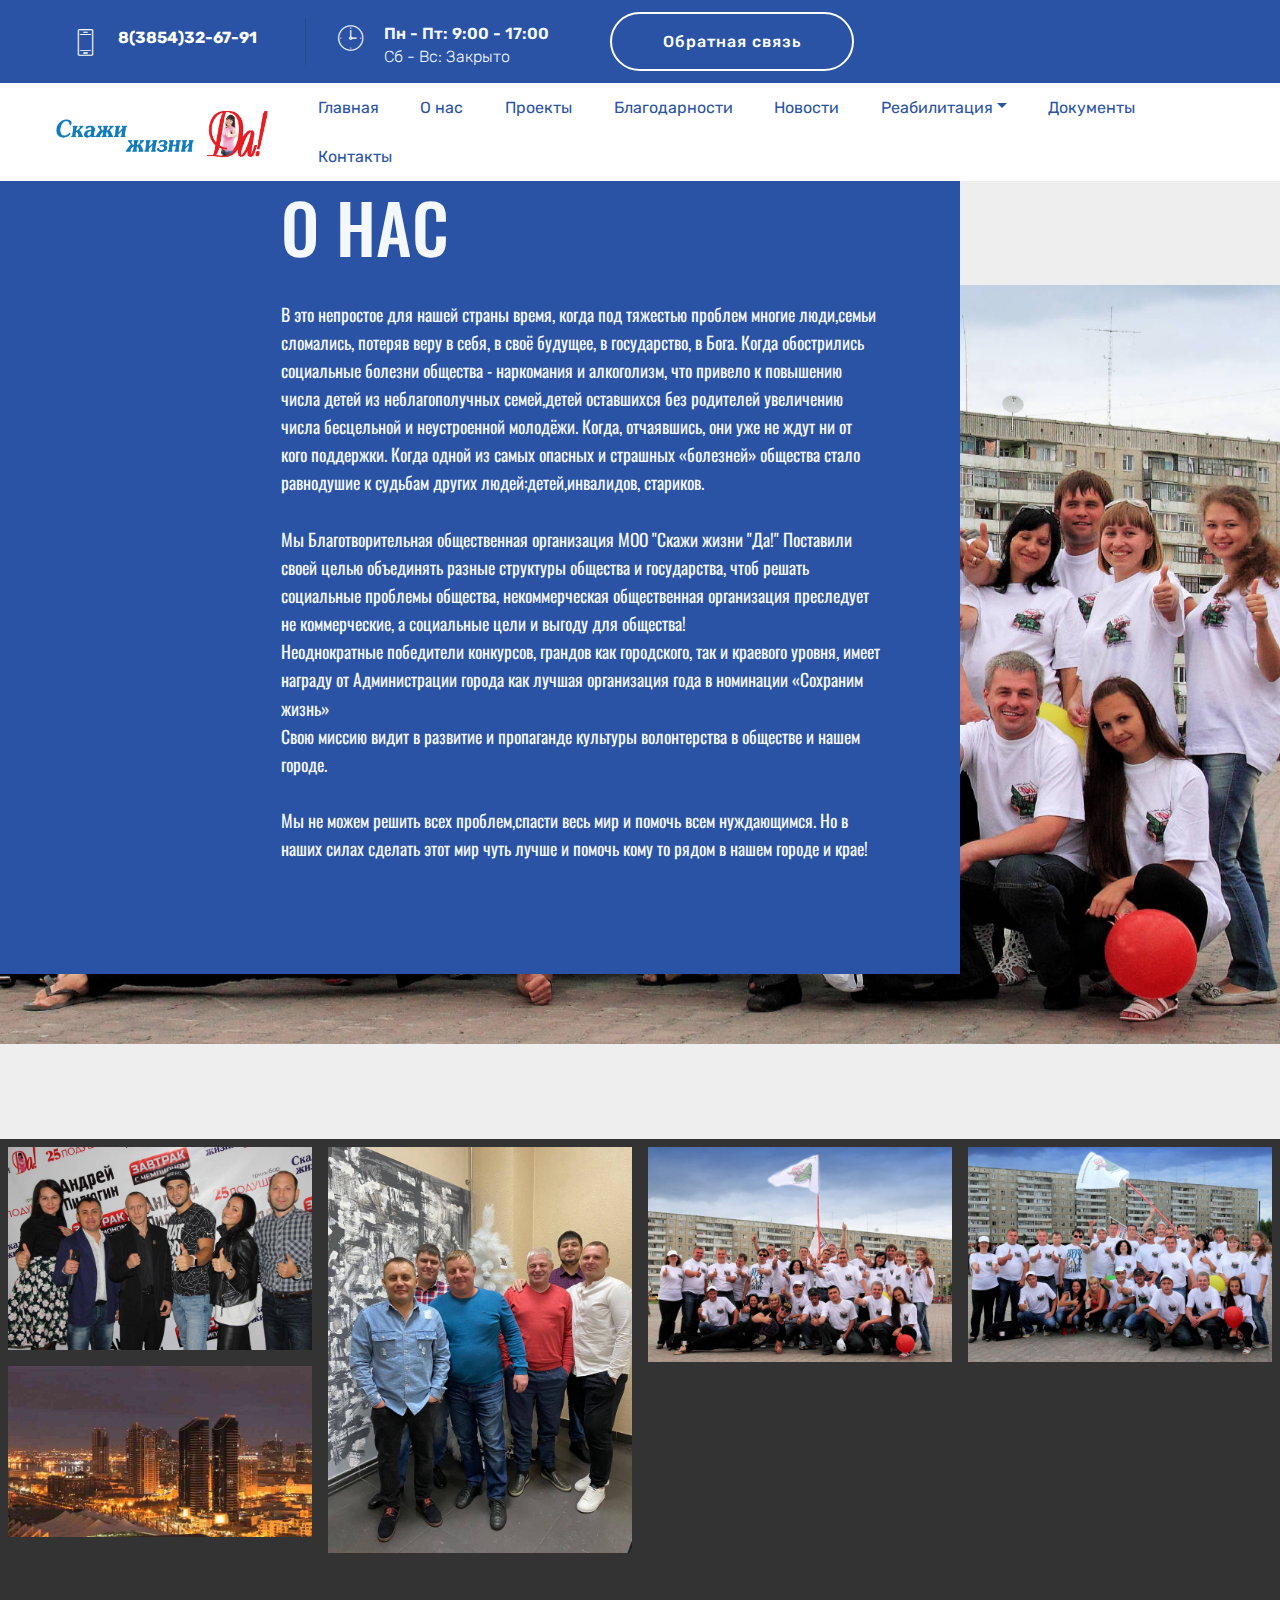
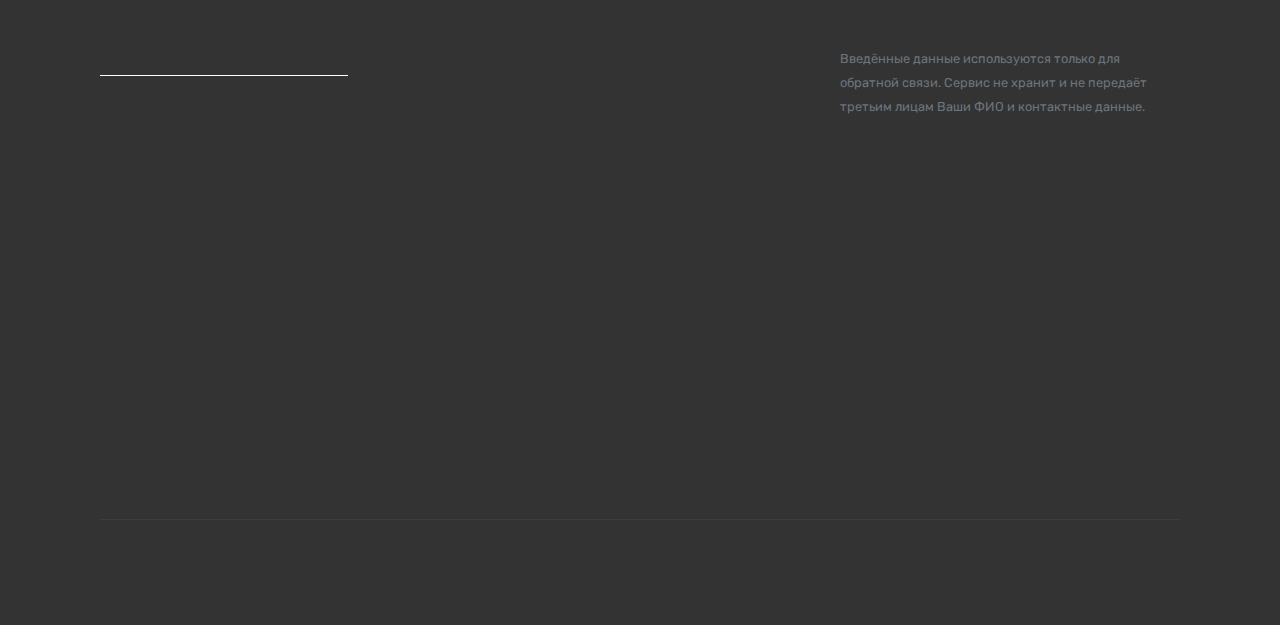
==== commit 97f7755d: "refactor Партёры, refactor banner, refacter logo size, added photo and video block into О нас" ====
--- a/about.html
+++ b/about.html
@@ -6,21 +6,24 @@
   <meta http-equiv="X-UA-Compatible" content="IE=edge">
   
   <meta name="viewport" content="width=device-width, initial-scale=1, minimum-scale=1">
-  <link rel="shortcut icon" href="assets/images/mbr-favicon.png" type="image/x-icon">
+  <link rel="shortcut icon" href="assets/images/logoomin-105x105.png" type="image/x-icon">
   <meta name="description" content="Web Builder Description">
+  
   
   <title>О нас</title>
   <link rel="stylesheet" href="assets/web/assets/mobirise-icons/mobirise-icons.css">
   <link rel="stylesheet" href="assets/bootstrap/css/bootstrap.min.css">
   <link rel="stylesheet" href="assets/bootstrap/css/bootstrap-grid.min.css">
   <link rel="stylesheet" href="assets/bootstrap/css/bootstrap-reboot.min.css">
+  <link rel="stylesheet" href="assets/dropdown/css/style.css">
   <link rel="stylesheet" href="assets/animatecss/animate.min.css">
-  <link rel="stylesheet" href="assets/dropdown/css/style.css">
   <link rel="stylesheet" href="assets/tether/tether.min.css">
   <link rel="stylesheet" href="assets/datepicker/jquery.datetimepicker.min.css">
   <link rel="stylesheet" href="assets/formstyler/jquery.formstyler.css">
   <link rel="stylesheet" href="assets/formstyler/jquery.formstyler.theme.css">
   <link rel="stylesheet" href="assets/theme/css/style.css">
+  <link rel="stylesheet" href="assets/gallery/style.css">
+  <link rel="stylesheet" href="assets/recaptcha.css">
   <link rel="preload" as="style" href="assets/mobirise/css/mbr-additional.css"><link rel="stylesheet" href="assets/mobirise/css/mbr-additional.css" type="text/css">
   
   <script src="assets/web/assets/lazyload/lazyload.js"></script>
@@ -84,7 +87,7 @@
                 <div class="navbar-brand">
                     <span class="navbar-logo">
                         <a href="#">
-                            <img src="assets/images/logoo.gif" alt="" title="" style="height: 3rem;">
+                            <img src="assets/images/logoo.gif" alt="" title="" style="height: 3.6rem;">
                         </a></span>
         </div></div>
             <div class="collapse navbar-collapse" id="navbarSupportedContent">
@@ -95,15 +98,15 @@
                     </li>
                     <li class="nav-item"><a class="nav-link link mbr-black text-warning display-4" href="about.html" aria-expanded="false">О нас</a></li>
 
-                    <li class="nav-item"><a class="nav-link link mbr-black text-warning display-4" href="projects.html">Проекты</a></li><li class="nav-item">
-                        <a class="nav-link link mbr-black text-warning display-4" href="index.html#clients-9">Партнёры</a>
+                    <li class="nav-item"><a class="nav-link link mbr-black text-warning display-4" href="index.html#extFeatures41-m">Проекты</a></li><li class="nav-item">
+                        <a class="nav-link link mbr-black text-warning display-4" href="blagodarnosti.html">Благодарности</a>
                     </li>
                     <li class="nav-item">
                         <a class="nav-link link mbr-black text-warning display-4" href="news.html">
                             Новости</a>
-                    </li><li class="nav-item dropdown open"><a class="nav-link link mbr-black text-warning dropdown-toggle display-4" href="reability.html" data-toggle="dropdown-submenu" aria-expanded="true">
-                            Реабилитация</a><div class="dropdown-menu"><a class="mbr-black text-warning dropdown-item display-4" href="reability.html">Программа</a><a class="mbr-black text-warning dropdown-item display-4" href="reability_news.html" aria-expanded="false">Новости реабилитиации</a><a class="mbr-black text-warning dropdown-item display-4" href="vidy_zavisimosti.html" aria-expanded="false">Виды зависимостей</a><a class="mbr-black text-warning dropdown-item display-4" href="sozavisimost.html" aria-expanded="false">Созависимость</a><a class="mbr-black text-warning dropdown-item display-4" href="pamyatki.html" aria-expanded="false">Памятки для родителей: важно знать</a></div></li><li class="nav-item dropdown"><a class="nav-link link mbr-black text-warning dropdown-toggle display-4" href="blagodarnosti.html" data-toggle="dropdown-submenu" aria-expanded="false">
-                            Информация</a><div class="dropdown-menu"><a class="mbr-black text-warning dropdown-item display-4" href="blagodarnosti.html">Благодарности</a><a class="mbr-black text-warning dropdown-item display-4" href="documents.html" aria-expanded="false">Документы</a></div></li><li class="nav-item"><a class="nav-link link mbr-black text-warning display-4" href="index.html#extMap1-c">
+                    </li><li class="nav-item dropdown"><a class="nav-link link mbr-black text-warning dropdown-toggle display-4" href="reability.html" data-toggle="dropdown-submenu" aria-expanded="false">
+                            Реабилитация</a><div class="dropdown-menu"><a class="mbr-black text-warning dropdown-item display-4" href="reability.html">Программа</a><a class="mbr-black text-warning dropdown-item display-4" href="reability_news.html" aria-expanded="false">Новости реабилитиации</a><a class="mbr-black text-warning dropdown-item display-4" href="vidy_zavisimosti.html" aria-expanded="false">Виды зависимостей</a><a class="mbr-black text-warning dropdown-item display-4" href="sozavisimost.html" aria-expanded="false">Созависимость</a><a class="mbr-black text-warning dropdown-item display-4" href="pamyatki.html" aria-expanded="false">Памятки для родителей</a></div></li><li class="nav-item"><a class="nav-link link mbr-black text-warning display-4" href="documents.html" aria-expanded="false">
+                            Документы</a></li><li class="nav-item"><a class="nav-link link mbr-black text-warning display-4" href="index.html#extMap1-c">
                             Контакты</a></li></ul>
 
             </div>
@@ -145,6 +148,16 @@
             </div>
         </div>
     </div>
+</section>
+
+<section class="mbr-gallery mbr-slider-carousel cid-s0ElYlkX4r" id="gallery3-7y">
+
+    
+
+    <div>
+        <div><!-- Filter --><!-- Gallery --><div class="mbr-gallery-row"><div class="mbr-gallery-layout-default"><div><div><div class="mbr-gallery-item mbr-gallery-item--p1" data-video-url="false" data-tags="Анимированный"><div href="#lb-gallery3-7y" data-slide-to="0" data-toggle="modal"><img src="assets/images/bnxfi8xx0si-1-1280x853-800x533.jpg" alt="" title=""><span class="icon-focus"></span></div></div><div class="mbr-gallery-item mbr-gallery-item--p1" data-video-url="false" data-tags="Творческий"><div href="#lb-gallery3-7y" data-slide-to="1" data-toggle="modal"><img src="assets/images/15db2930-6f6a-4e21-b6e6-d7a420e95657-960x1280-800x1067.jpg" alt="" title=""><span class="icon-focus"></span></div></div><div class="mbr-gallery-item mbr-gallery-item--p1" data-video-url="false" data-tags="Потрясающие"><div href="#lb-gallery3-7y" data-slide-to="2" data-toggle="modal"><img src="assets/images/8802-2000x1414-800x566.jpg" alt="" title=""><span class="icon-focus"></span></div></div><div class="mbr-gallery-item mbr-gallery-item--p1" data-video-url="false" data-tags="Отзывчивый"><div href="#lb-gallery3-7y" data-slide-to="3" data-toggle="modal"><img src="assets/images/8796-2000x1414-800x566.jpg" alt="" title=""><span class="icon-focus"></span></div></div><div class="mbr-gallery-item mbr-gallery-item--p1 video-slide" data-video-url="https://www.youtube.com/watch?v=fwkKc6M60-0" data-tags="Анимированный"><div href="#lb-gallery3-7y" data-slide-to="4" data-toggle="modal"><div></div><img alt="" src="assets/images/preview.jpg"><span class="icon-video"></span></div></div></div></div><div class="clearfix"></div></div></div><!-- Lightbox --><div data-app-prevent-settings="" class="mbr-slider modal fade carousel slide" tabindex="-1" data-keyboard="true" data-interval="false" id="lb-gallery3-7y"><div class="modal-dialog"><div class="modal-content"><div class="modal-body"><div class="carousel-inner"><div class="carousel-item active"><img src="assets/images/bnxfi8xx0si-1-1280x853.jpg" alt="" title=""></div><div class="carousel-item"><img src="assets/images/15db2930-6f6a-4e21-b6e6-d7a420e95657-960x1280.jpg" alt="" title=""></div><div class="carousel-item"><img src="assets/images/8802-2000x1414.jpg" alt="" title=""></div><div class="carousel-item"><img src="assets/images/8796-2000x1414.jpg" alt="" title=""></div><div class="carousel-item video-container"><img src="assets/images/bnxfi8xx0si-1-1280x853.jpg" alt="" title=""></div></div><a class="carousel-control carousel-control-prev" role="button" data-slide="prev" href="#lb-gallery3-7y"><span class="mbri-left mbr-iconfont" aria-hidden="true"></span><span class="sr-only">Previous</span></a><a class="carousel-control carousel-control-next" role="button" data-slide="next" href="#lb-gallery3-7y"><span class="mbri-right mbr-iconfont" aria-hidden="true"></span><span class="sr-only">Next</span></a><a class="close" href="#" role="button" data-dismiss="modal"><span class="sr-only">Close</span></a></div></div></div></div></div>
+    </div>
+
 </section>
 
 <section class="extFooter cid-rYcgE3vLLL" once="footers" id="extFooter1-12">
@@ -186,9 +199,9 @@
                 <div class="form-block mt-4">
                     <div data-form-type="formoid">
 <!--Formbuilder Form-->
-<form action="https://mobirise.com/" method="POST" class="mbr-form form-with-styler">
+<form action="https://mobirise.com/" method="POST" class="mbr-form form-with-styler" data-form-title="Mobirise Form"><input type="hidden" name="email" data-form-email="true" value="aGMGTCpJ9SVJjfFrzPSkWeXo34SDXAV+YjqdlfvKKnCAriOQOwOpXsWH6Bwi3jxLrISPmPmlR1GlQ5Kzdfzq1wNV9UCVV7ys42VnMrtlvWofoGkPTHVSvxSgXaVtYCUF.3N7I1/8KAp97nNN/Xo+CiYL/6PIMRb7HSTk1E7ricEqBrevVdoHCJS4LRt19/3a+x4Vavyf1c/4KN9S4FiCzXbdbiDpFAlLUQVKS2TDf7HE6+MDHQjWMITSl2uHB+Jvi">
 <div class="form-row">
-
+<div hidden="hidden" data-form-alert="" class="alert alert-success col-12">Спасибо за заполнение анкеты!</div>
 <div hidden="hidden" data-form-alert-danger="" class="alert alert-danger col-12">
 </div>
 </div>
@@ -199,13 +212,12 @@
 <div class="col-lg-12 col-md-12 col-sm-12 form-group" data-for="phone">
 <input type="tel" name="phone" placeholder="Ваш телефон" pattern="[0-9]{3}-[0-9]{3}-[0-9]{4}" data-form-field="phone" required="required" class="form-control display-7" value="" id="phone-extFooter1-12">
 </div>
-<div data-for="email" class="col-md-12 form-group">
-<input type="text" name="email" placeholder="Email" data-form-field="Email" class="form-control input display-7" value="" id="email-extFooter1-12">
-</div>
 <div data-for="message" class="col-md-12 form-group">
 <textarea name="message" placeholder="Ваш вопрос или сообщение" data-form-field="Message" required="required" class="form-control input display-7" id="message-extFooter1-12"></textarea>
 </div>
-<div class="col-md-12 align-center input-group-btn mt-2"></div>
+    <div class="col-md-12  align-center input-group-btn mt-2">
+                                    <button type="submit" class="btn btn-primary btn-bgr btn-form display-4">ОТПРАВИТЬ СООБЩЕНИЕ</button>
+                                </div>
 </div>
 </form><!--Formbuilder Form-->
 </div>
@@ -233,17 +245,25 @@
   <script src="assets/web/assets/jquery/jquery.min.js"></script>
   <script src="assets/popper/popper.min.js"></script>
   <script src="assets/bootstrap/js/bootstrap.min.js"></script>
+  <script src="assets/parallax/jarallax.min.js"></script>
   <script src="assets/smoothscroll/smooth-scroll.js"></script>
   <script src="assets/dropdown/js/nav-dropdown.js"></script>
   <script src="assets/dropdown/js/navbar-dropdown.js"></script>
+  <script src="assets/touchswipe/jquery.touch-swipe.min.js"></script>
+  <script src="assets/viewportchecker/jquery.viewportchecker.js"></script>
   <script src="assets/tether/tether.min.js"></script>
+  <script src="assets/masonry/masonry.pkgd.min.js"></script>
+  <script src="assets/imagesloaded/imagesloaded.pkgd.min.js"></script>
+  <script src="assets/bootstrapcarouselswipe/bootstrap-carousel-swipe.js"></script>
   <script src="assets/datepicker/jquery.datetimepicker.full.js"></script>
-  <script src="assets/viewportchecker/jquery.viewportchecker.js"></script>
-  <script src="assets/parallax/jarallax.min.js"></script>
+  <script src="assets/vimeoplayer/jquery.mb.vimeo_player.js"></script>
   <script src="assets/formstyler/jquery.formstyler.js"></script>
   <script src="assets/formstyler/jquery.formstyler.min.js"></script>
-  <script src="assets/touchswipe/jquery.touch-swipe.min.js"></script>
   <script src="assets/theme/js/script.js"></script>
+  <script src="assets/slidervideo/script.js"></script>
+  <script src="assets/gallery/player.min.js"></script>
+  <script src="assets/gallery/script.js"></script>
+  <script src="assets/formoid.min.js"></script>
   
   
  <div id="scrollToTop" class="scrollToTop mbr-arrow-up"><a style="text-align: center;"><i class="mbr-arrow-up-icon mbr-arrow-up-icon-cm cm-icon cm-icon-smallarrow-up"></i></a></div>
--- a/assets/theme/css/style.css
+++ b/assets/theme/css/style.css
@@ -1,40 +1,48 @@
+@charset "UTF-8";
 /*!
  * Mobirise v4 theme (https://mobirise.com/)
  * Copyright 2017 Mobirise
  */
 section {
-  background-color: #eeeeee; }
+  background-color: #eeeeee;
+}
 
 body {
   font-style: normal;
-  line-height: 1.5; }
+  line-height: 1.5;
+}
 
 section,
 .container,
 .container-fluid {
   position: relative;
-  word-wrap: break-word; }
+  word-wrap: break-word;
+}
 
 a.mbr-iconfont:hover {
-  text-decoration: none; }
+  text-decoration: none;
+}
 
 .article .lead p,
 .article .lead ul,
 .article .lead ol,
 .article .lead pre,
 .article .lead blockquote {
-  margin-bottom: 0; }
+  margin-bottom: 0;
+}
 
 ul,
 ol,
 pre,
 blockquote {
-  margin-bottom: 2.3125rem; }
+  margin-bottom: 2.3125rem;
+}
 
 pre {
   background: #f4f4f4;
   padding: 10px 24px;
-  white-space: pre-wrap; }
+  white-space: pre-wrap;
+}
 
 .inactive {
   -webkit-user-select: none;
@@ -43,24 +51,30 @@
   user-select: none;
   pointer-events: none;
   -webkit-user-drag: none;
-  user-drag: none; }
+  user-drag: none;
+}
 
 .mbr-section__comments .row {
   justify-content: center;
-  -webkit-justify-content: center; }
+  -webkit-justify-content: center;
+}
 
 a {
   font-style: normal;
   font-weight: 400;
-  cursor: pointer; }
-  a, a:hover {
-    text-decoration: none; }
+  cursor: pointer;
+}
+a, a:hover {
+  text-decoration: none;
+}
 
 figure {
-  margin-bottom: 0; }
+  margin-bottom: 0;
+}
 
 body {
-  color: #232323; }
+  color: #232323;
+}
 
 h1,
 h2,
@@ -80,99 +94,125 @@
 .display-4 {
   line-height: 1;
   word-break: break-word;
-  word-wrap: break-word; }
+  word-wrap: break-word;
+}
 
 .mbr-section-title {
   font-style: normal;
-  line-height: 1.2; }
+  line-height: 1.2;
+}
 
 .mbr-section-subtitle {
-  line-height: 1.3; }
+  line-height: 1.3;
+}
 
 .mbr-text {
   font-style: normal;
-  line-height: 1.6; }
+  line-height: 1.6;
+}
 
 b,
 strong {
-  font-weight: bold; }
+  font-weight: bold;
+}
 
 blockquote {
   padding: 10px 0 10px 20px;
   position: relative;
   border-left: 2px solid;
-  border-color: #ff3366; }
+  border-color: #ff3366;
+}
 
 input:-webkit-autofill, input:-webkit-autofill:hover, input:-webkit-autofill:focus, input:-webkit-autofill:active {
   transition-delay: 9999s;
-  transition-property: background-color, color; }
-
-textarea[type='hidden'] {
-  display: none; }
+  transition-property: background-color, color;
+}
+
+textarea[type=hidden] {
+  display: none;
+}
 
 body {
-  position: relative; }
+  position: relative;
+}
 
 section {
   background-position: 50% 50%;
   background-repeat: no-repeat;
-  background-size: cover; }
-  section .mbr-background-video,
-  section .mbr-background-video-preview {
-    position: absolute;
-    bottom: 0;
-    left: 0;
-    right: 0;
-    top: 0; }
+  background-size: cover;
+}
+section .mbr-background-video,
+section .mbr-background-video-preview {
+  position: absolute;
+  bottom: 0;
+  left: 0;
+  right: 0;
+  top: 0;
+}
 
 .hidden {
-  visibility: hidden; }
+  visibility: hidden;
+}
 
 .mbr-z-index20 {
-  z-index: 20; }
+  z-index: 20;
+}
 
 /*! Base colors */
 .mbr-white {
-  color: #ffffff; }
+  color: #ffffff;
+}
 
 .mbr-black {
-  color: #000000; }
+  color: #000000;
+}
 
 .mbr-bg-white {
-  background-color: #ffffff; }
+  background-color: #ffffff;
+}
 
 .mbr-bg-black {
-  background-color: #000000; }
+  background-color: #000000;
+}
 
 /*! Text-aligns */
 .align-left {
-  text-align: left; }
+  text-align: left;
+}
 
 .align-center {
-  text-align: center; }
+  text-align: center;
+}
 
 .align-right {
-  text-align: right; }
+  text-align: right;
+}
 
 @media (max-width: 767px) {
   .align-left,
-  .align-center,
-  .align-right,
-  .mbr-section-btn,
-  .mbr-section-title {
-    text-align: center; } }
+.align-center,
+.align-right,
+.mbr-section-btn,
+.mbr-section-title {
+    text-align: center;
+  }
+}
 /*! Font-weight  */
 .mbr-light {
-  font-weight: 300; }
+  font-weight: 300;
+}
 
 .mbr-regular {
-  font-weight: 400; }
+  font-weight: 400;
+}
 
 .mbr-semibold {
-  font-weight: 500; }
+  font-weight: 500;
+}
 
 .mbr-bold {
-  font-weight: 700; }
+  font-weight: 700;
+}
 
 /*! Media  */
 .media-size-item {
@@ -180,11 +220,13 @@
   -moz-flex: 1 1 auto;
   -ms-flex: 1 1 auto;
   -o-flex: 1 1 auto;
-  flex: 1 1 auto; }
+  flex: 1 1 auto;
+}
 
 .media-content {
   -webkit-flex-basis: 100%;
-  flex-basis: 100%; }
+  flex-basis: 100%;
+}
 
 .media-container-row {
   display: -ms-flexbox;
@@ -204,9 +246,11 @@
   align-content: center;
   -webkit-align-items: start;
   -ms-flex-align: start;
-  align-items: start; }
-  .media-container-row .media-size-item {
-    width: 400px; }
+  align-items: start;
+}
+.media-container-row .media-size-item {
+  width: 400px;
+}
 
 .media-container-column {
   display: -ms-flexbox;
@@ -226,145 +270,178 @@
   align-content: center;
   -webkit-align-items: stretch;
   -ms-flex-align: stretch;
-  align-items: stretch; }
-  .media-container-column > * {
-    width: 100%; }
+  align-items: stretch;
+}
+.media-container-column > * {
+  width: 100%;
+}
 
 @media (min-width: 992px) {
   .media-container-row {
     -webkit-flex-wrap: nowrap;
     -ms-flex-wrap: nowrap;
-    flex-wrap: nowrap; } }
+    flex-wrap: nowrap;
+  }
+}
 figure {
-  overflow: hidden; }
+  overflow: hidden;
+}
 
 figure[mbr-media-size] {
-  transition: width 0.1s; }
+  transition: width 0.1s;
+}
 
 .mbr-figure img,
 .mbr-figure iframe {
   display: block;
-  width: 100%; }
+  width: 100%;
+}
 
 .card {
   background-color: transparent;
-  border: none; }
+  border: none;
+}
 
 .card-box {
-  width: 100%; }
+  width: 100%;
+}
 
 .card-img {
   text-align: center;
   flex-shrink: 0;
-  -webkit-flex-shrink: 0; }
+  -webkit-flex-shrink: 0;
+}
 
 .media {
   max-width: 100%;
-  margin: 0 auto; }
+  margin: 0 auto;
+}
 
 .mbr-figure {
   -ms-flex-item-align: center;
   -ms-grid-row-align: center;
   -webkit-align-self: center;
-  align-self: center; }
+  align-self: center;
+}
 
 .media-container > div {
-  max-width: 100%; }
+  max-width: 100%;
+}
 
 .mbr-figure img,
 .card-img img {
-  width: 100%; }
+  width: 100%;
+}
 
 @media (max-width: 991px) {
   .media-size-item {
-    width: auto !important; }
+    width: auto !important;
+  }
 
   .media {
-    width: auto; }
+    width: auto;
+  }
 
   .mbr-figure {
-    width: 100% !important; } }
+    width: 100% !important;
+  }
+}
 /*! Buttons */
 .btn {
   font-weight: 500;
   border-width: 2px;
   font-style: normal;
   letter-spacing: 1px;
-  margin: .4rem .8rem;
+  margin: 0.4rem 0.8rem;
   white-space: normal;
-  -webkit-transition: all .3s ease-in-out;
-  -moz-transition: all .3s ease-in-out;
-  transition: all .3s ease-in-out;
+  -webkit-transition: all 0.3s ease-in-out;
+  -moz-transition: all 0.3s ease-in-out;
+  transition: all 0.3s ease-in-out;
   display: inline-flex;
   align-items: center;
   justify-content: center;
   word-break: break-word;
   -webkit-align-items: center;
   -webkit-justify-content: center;
-  display: -webkit-inline-flex; }
+  display: -webkit-inline-flex;
+}
 
 .btn-sm {
   font-weight: 500;
   letter-spacing: 1px;
-  -webkit-transition: all .3s ease-in-out;
-  -moz-transition: all .3s ease-in-out;
-  transition: all .3s ease-in-out; }
+  -webkit-transition: all 0.3s ease-in-out;
+  -moz-transition: all 0.3s ease-in-out;
+  transition: all 0.3s ease-in-out;
+}
 
 .btn-md {
   font-weight: 500;
   letter-spacing: 1px;
-  margin: .4rem .8rem !important;
-  -webkit-transition: all .3s ease-in-out;
-  -moz-transition: all .3s ease-in-out;
-  transition: all .3s ease-in-out; }
+  margin: 0.4rem 0.8rem !important;
+  -webkit-transition: all 0.3s ease-in-out;
+  -moz-transition: all 0.3s ease-in-out;
+  transition: all 0.3s ease-in-out;
+}
 
 .btn-lg {
   font-weight: 500;
   letter-spacing: 1px;
-  margin: .4rem .8rem !important;
-  -webkit-transition: all .3s ease-in-out;
-  -moz-transition: all .3s ease-in-out;
-  transition: all .3s ease-in-out; }
+  margin: 0.4rem 0.8rem !important;
+  -webkit-transition: all 0.3s ease-in-out;
+  -moz-transition: all 0.3s ease-in-out;
+  transition: all 0.3s ease-in-out;
+}
 
 .mbr-section-btn {
   margin-left: -0.25rem;
   margin-right: -0.25rem;
-  font-size: 0; }
+  font-size: 0;
+}
 
 nav .mbr-section-btn {
   margin-left: 0rem;
-  margin-right: 0rem; }
+  margin-right: 0rem;
+}
 
 .btn-form {
-  border-radius: 0; }
-  .btn-form:hover {
-    cursor: pointer; }
+  border-radius: 0;
+}
+.btn-form:hover {
+  cursor: pointer;
+}
 
 /*! Btn icon margin */
 .btn .mbr-iconfont,
 .btn.btn-sm .mbr-iconfont {
   cursor: pointer;
-  margin-right: 0.5rem; }
+  margin-right: 0.5rem;
+}
 
 .btn.btn-md .mbr-iconfont,
 .btn.btn-md .mbr-iconfont {
-  margin-right: 0.8rem; }
+  margin-right: 0.8rem;
+}
 
 .mbr-regular {
-  font-weight: 400; }
+  font-weight: 400;
+}
 
 .mbr-semibold {
-  font-weight: 500; }
+  font-weight: 500;
+}
 
 .mbr-bold {
-  font-weight: 700; }
-
-[type='submit'] {
-  -webkit-appearance: none; }
+  font-weight: 700;
+}
+
+[type=submit] {
+  -webkit-appearance: none;
+}
 
 /*! Full-screen */
 .mbr-fullscreen .mbr-overlay {
-  min-height: 100vh; }
+  min-height: 100vh;
+}
 
 .mbr-fullscreen {
   display: flex;
@@ -376,26 +453,30 @@
   -webkit-align-items: center;
   min-height: 100vh;
   padding-top: 3rem;
-  padding-bottom: 3rem; }
+  padding-bottom: 3rem;
+}
 
 /*! Map */
 .map {
   height: 25rem;
-  position: relative; }
-  .map iframe {
-    width: 100%;
-    height: 100%; }
+  position: relative;
+}
+.map iframe {
+  width: 100%;
+  height: 100%;
+}
 
 .mbr-overlay {
   background-color: #000;
   bottom: 0;
   left: 0;
-  opacity: .5;
+  opacity: 0.5;
   position: absolute;
   right: 0;
   top: 0;
   z-index: 0;
-  pointer-events: none; }
+  pointer-events: none;
+}
 
 /* Form */
 blockquote {
@@ -403,7 +484,8 @@
   padding: 10px 0 10px 20px;
   font-size: 1.09rem;
   position: relative;
-  border-width: 3px; }
+  border-width: 3px;
+}
 
 .form-control {
   background-color: #f5f5f5;
@@ -411,57 +493,65 @@
   color: #565656;
   line-height: 1.43;
   min-height: 3.5em;
-  padding: 1.07em .5em; }
-  .form-control, .form-control:focus {
-    border: 1px solid #e8e8e8; }
-  .form-active .form-control:invalid {
-    border-color: red; }
+  padding: 1.07em 0.5em;
+}
+.form-control, .form-control:focus {
+  border: 1px solid #e8e8e8;
+}
+.form-active .form-control:invalid {
+  border-color: red;
+}
 
 .form-control-label {
   position: relative;
   cursor: pointer;
-  margin-bottom: .357em;
-  padding: 0; }
+  margin-bottom: 0.357em;
+  padding: 0;
+}
 
 .alert {
   color: #ffffff;
   border-radius: 0;
   border: 0;
-  font-size: .875rem;
+  font-size: 0.875rem;
   line-height: 1.5;
   margin-bottom: 1.875rem;
   padding: 1.25rem;
-  position: relative; }
-  .alert.alert-form::after {
-    background-color: inherit;
-    bottom: -7px;
-    content: "";
-    display: block;
-    height: 14px;
-    left: 50%;
-    margin-left: -7px;
-    position: absolute;
-    transform: rotate(45deg);
-    width: 14px;
-    -webkit-transform: rotate(45deg); }
+  position: relative;
+}
+.alert.alert-form::after {
+  background-color: inherit;
+  bottom: -7px;
+  content: "";
+  display: block;
+  height: 14px;
+  left: 50%;
+  margin-left: -7px;
+  position: absolute;
+  transform: rotate(45deg);
+  width: 14px;
+  -webkit-transform: rotate(45deg);
+}
 
 .form-asterisk {
   font-family: initial;
   position: absolute;
   top: -2px;
-  font-weight: normal; }
+  font-weight: normal;
+}
 
 /*! Scroll to top arrow */
 #scrollToTop a i:before {
-  content: '';
+  content: "";
   position: absolute;
   height: 40%;
   top: 25%;
   background: #fff;
   width: 2px;
-  left: calc(50% - 1px); }
+  left: calc(50% - 1px);
+}
 #scrollToTop a i:after {
-  content: '';
+  content: "";
   position: absolute;
   display: block;
   border-top: 2px solid #fff;
@@ -471,7 +561,8 @@
   left: 30%;
   bottom: 30%;
   transform: rotate(135deg);
-  -webkit-transform: rotate(135deg); }
+  -webkit-transform: rotate(135deg);
+}
 
 .mbr-arrow-up {
   bottom: 25px;
@@ -482,7 +573,8 @@
   color: #ffffff;
   font-size: 32px;
   transform: rotate(180deg);
-  -webkit-transform: rotate(180deg); }
+  -webkit-transform: rotate(180deg);
+}
 
 .mbr-arrow-up a {
   background: rgba(0, 0, 0, 0.2);
@@ -496,18 +588,22 @@
   text-decoration: none;
   transition: all 0.3s ease-in-out;
   cursor: pointer;
-  text-align: center; }
-  .mbr-arrow-up a:hover {
-    background-color: rgba(0, 0, 0, 0.4); }
-  .mbr-arrow-up a i {
-    line-height: 60px; }
+  text-align: center;
+}
+.mbr-arrow-up a:hover {
+  background-color: rgba(0, 0, 0, 0.4);
+}
+.mbr-arrow-up a i {
+  line-height: 60px;
+}
 
 .mbr-arrow-up-icon {
   display: block;
-  color: #fff; }
+  color: #fff;
+}
 
 .mbr-arrow-up-icon::before {
-  content: '\203a';
+  content: "›";
   display: inline-block;
   font-family: serif;
   font-size: 32px;
@@ -517,7 +613,8 @@
   top: 6px;
   left: -4px;
   -webkit-transform: rotate(-90deg);
-  transform: rotate(-90deg); }
+  transform: rotate(-90deg);
+}
 
 /*! Arrow Down */
 .mbr-arrow {
@@ -530,194 +627,257 @@
   background-color: rgba(80, 80, 80, 0.5);
   border-radius: 50%;
   -webkit-transform: translateX(-50%);
-  transform: translateX(-50%); }
-  .mbr-arrow > a {
-    display: inline-block;
-    text-decoration: none;
-    outline-style: none;
-    -webkit-animation: arrowdown 1.7s ease-in-out infinite;
-    animation: arrowdown 1.7s ease-in-out infinite; }
-    .mbr-arrow > a > i {
-      position: absolute;
-      top: -2px;
-      left: 15px;
-      font-size: 2rem; }
+  transform: translateX(-50%);
+}
+.mbr-arrow > a {
+  display: inline-block;
+  text-decoration: none;
+  outline-style: none;
+  -webkit-animation: arrowdown 1.7s ease-in-out infinite;
+  animation: arrowdown 1.7s ease-in-out infinite;
+}
+.mbr-arrow > a > i {
+  position: absolute;
+  top: -2px;
+  left: 15px;
+  font-size: 2rem;
+}
 
 @keyframes arrowdown {
   0% {
     transform: translateY(0px);
-    -webkit-transform: translateY(0px); }
+    -webkit-transform: translateY(0px);
+  }
   50% {
     transform: translateY(-5px);
-    -webkit-transform: translateY(-5px); }
+    -webkit-transform: translateY(-5px);
+  }
   100% {
     transform: translateY(0px);
-    -webkit-transform: translateY(0px); } }
+    -webkit-transform: translateY(0px);
+  }
+}
 @-webkit-keyframes arrowdown {
   0% {
     transform: translateY(0px);
-    -webkit-transform: translateY(0px); }
+    -webkit-transform: translateY(0px);
+  }
   50% {
     transform: translateY(-5px);
-    -webkit-transform: translateY(-5px); }
+    -webkit-transform: translateY(-5px);
+  }
   100% {
     transform: translateY(0px);
-    -webkit-transform: translateY(0px); } }
+    -webkit-transform: translateY(0px);
+  }
+}
 @media (max-width: 500px) {
   .mbr-arrow-up {
     left: 50%;
     right: auto;
     transform: translateX(-50%) rotate(180deg);
-    -webkit-transform: translateX(-50%) rotate(180deg); } }
+    -webkit-transform: translateX(-50%) rotate(180deg);
+  }
+}
 /*Gradients animation*/
 @keyframes gradient-animation {
   from {
     background-position: 0% 100%;
-    animation-timing-function: ease-in-out; }
+    animation-timing-function: ease-in-out;
+  }
   to {
     background-position: 100% 0%;
-    animation-timing-function: ease-in-out; } }
+    animation-timing-function: ease-in-out;
+  }
+}
 @-webkit-keyframes gradient-animation {
   from {
     background-position: 0% 100%;
-    animation-timing-function: ease-in-out; }
+    animation-timing-function: ease-in-out;
+  }
   to {
     background-position: 100% 0%;
-    animation-timing-function: ease-in-out; } }
+    animation-timing-function: ease-in-out;
+  }
+}
 .bg-gradient {
   background-size: 200% 200%;
   animation: gradient-animation 5s infinite alternate;
-  -webkit-animation: gradient-animation 5s infinite alternate; }
+  -webkit-animation: gradient-animation 5s infinite alternate;
+}
 
 .menu .navbar-brand {
-  display: -webkit-flex; }
-  .menu .navbar-brand span {
-    display: flex;
-    display: -webkit-flex; }
-  .menu .navbar-brand .navbar-caption-wrap {
-    display: -webkit-flex; }
-  .menu .navbar-brand .navbar-logo img {
-    display: -webkit-flex; }
+  display: -webkit-flex;
+}
+.menu .navbar-brand span {
+  display: flex;
+  display: -webkit-flex;
+}
+.menu .navbar-brand .navbar-caption-wrap {
+  display: -webkit-flex;
+}
+.menu .navbar-brand .navbar-logo img {
+  display: -webkit-flex;
+}
 @media (min-width: 768px) and (max-width: 1023px) {
   .menu .navbar-toggleable-sm .navbar-nav {
     display: -webkit-box;
     display: -webkit-flex;
-    display: -ms-flexbox; } }
+    display: -ms-flexbox;
+  }
+}
 @media (max-width: 1023px) {
   .menu .navbar-collapse {
-    max-height: 93.5vh; }
-    .menu .navbar-collapse.show {
-      overflow: auto; } }
+    max-height: 93.5vh;
+  }
+  .menu .navbar-collapse.show {
+    overflow: auto;
+  }
+}
 @media (min-width: 1024px) {
   .menu .navbar-nav.nav-dropdown {
-    display: -webkit-flex; }
+    display: -webkit-flex;
+  }
   .menu .navbar-toggleable-sm .navbar-collapse {
-    display: -webkit-flex !important; }
+    display: -webkit-flex !important;
+  }
   .menu .collapsed .navbar-collapse {
-    max-height: 93.5vh; }
-    .menu .collapsed .navbar-collapse.show {
-      overflow: auto; } }
+    max-height: 93.5vh;
+  }
+  .menu .collapsed .navbar-collapse.show {
+    overflow: auto;
+  }
+}
 @media (max-width: 767px) {
   .menu .navbar-collapse {
-    max-height: 80vh; } }
+    max-height: 80vh;
+  }
+}
 
 /* Others*/
 .note-check a[data-value=Rubik] {
-  font-style: normal; }
+  font-style: normal;
+}
 
 .mbr-arrow a {
-  color: #ffffff; }
+  color: #ffffff;
+}
 
 @media (max-width: 767px) {
   .mbr-arrow {
-    display: none; } }
+    display: none;
+  }
+}
 .navbar {
   display: -webkit-flex;
   -webkit-flex-wrap: wrap;
   -webkit-align-items: center;
-  -webkit-justify-content: space-between; }
+  -webkit-justify-content: space-between;
+}
 
 .navbar-collapse {
   -webkit-flex-basis: 100%;
   -webkit-flex-grow: 1;
-  -webkit-align-items: center; }
+  -webkit-align-items: center;
+}
 
 .nav-dropdown .link {
   padding: 0.667em 1.667em !important;
-  margin: 0 !important; }
+  margin: 0 !important;
+}
 
 .nav {
   display: -webkit-flex;
-  -webkit-flex-wrap: wrap; }
+  -webkit-flex-wrap: wrap;
+}
 
 .row {
   display: -webkit-flex;
-  -webkit-flex-wrap: wrap; }
+  -webkit-flex-wrap: wrap;
+}
 
 .justify-content-center {
-  -webkit-justify-content: center; }
+  -webkit-justify-content: center;
+}
 
 .form-inline {
   display: -webkit-flex;
   -webkit-flex-flow: row wrap;
-  -webkit-align-items: center; }
+  -webkit-align-items: center;
+}
 
 .card-wrapper {
-  -webkit-flex: 1; }
+  -webkit-flex: 1;
+}
 
 .carousel-control {
   z-index: 10;
   display: -webkit-flex;
   -webkit-align-items: center;
-  -webkit-justify-content: center; }
+  -webkit-justify-content: center;
+}
 
 .carousel-controls {
-  display: -webkit-flex; }
+  display: -webkit-flex;
+}
 
 .media {
-  display: -webkit-flex; }
+  display: -webkit-flex;
+}
 
 .form-group:focus {
-  outline: none; }
+  outline: none;
+}
 
 .jq-selectbox__select {
   padding: 1.07em 0.5em;
   position: absolute;
   top: 0;
   left: 0;
-  width: 100%; }
+  width: 100%;
+}
 
 .jq-selectbox__dropdown {
   position: absolute;
-  top: 100% !important;
+  top: 100%;
   left: 0 !important;
-  width: 100% !important; }
+  width: 100% !important;
+}
 
 .jq-selectbox__trigger-arrow {
-  transform: translateY(-50%); }
+  transform: translateY(-50%);
+}
 
 .jq-selectbox li {
-  padding: 1.07em 0.5em; }
-
-input[type='range'] {
+  padding: 1.07em 0.5em;
+}
+
+input[type=range] {
   padding-left: 0 !important;
-  padding-right: 0 !important; }
+  padding-right: 0 !important;
+}
 
 .modal-dialog,
 .modal-content {
-  height: 100%; }
+  height: 100%;
+}
 
 .modal-dialog .carousel-inner {
-  height: calc(100vh - 1.75rem); }
-  @media (max-width: 575px) {
-    .modal-dialog .carousel-inner {
-      height: calc(100vh - 1rem); } }
+  height: calc(100vh - 1.75rem);
+}
+@media (max-width: 575px) {
+  .modal-dialog .carousel-inner {
+    height: calc(100vh - 1rem);
+  }
+}
 
 .carousel-item {
-  text-align: center; }
+  text-align: center;
+}
 
 .carousel-item img {
-  margin: auto; }
+  margin: auto;
+}
 
 .navbar-toggler {
   -webkit-align-self: flex-start;
@@ -729,39 +889,47 @@
   background: transparent;
   border: 1px solid transparent;
   -webkit-border-radius: 0.25rem;
-  border-radius: 0.25rem; }
+  border-radius: 0.25rem;
+}
 
 .navbar-toggler:focus,
 .navbar-toggler:hover {
-  text-decoration: none; }
+  text-decoration: none;
+}
 
 .navbar-toggler-icon {
   display: inline-block;
   width: 1.5em;
   height: 1.5em;
   vertical-align: middle;
-  content: '';
+  content: "";
   background: no-repeat center center;
   -webkit-background-size: 100% 100%;
   -o-background-size: 100% 100%;
-  background-size: 100% 100%; }
+  background-size: 100% 100%;
+}
 
 .navbar-toggler-left {
   position: absolute;
-  left: 1rem; }
+  left: 1rem;
+}
 
 .navbar-toggler-right {
   position: absolute;
-  right: 1rem; }
+  right: 1rem;
+}
 
 @media (max-width: 575px) {
   .navbar-toggleable .navbar-nav .dropdown-menu {
     position: static;
-    float: none; }
+    float: none;
+  }
 
   .navbar-toggleable > .container {
     padding-right: 0;
-    padding-left: 0; } }
+    padding-left: 0;
+  }
+}
 @media (min-width: 576px) {
   .navbar-toggleable {
     -webkit-box-orient: horizontal;
@@ -775,18 +943,21 @@
     -webkit-box-align: center;
     -webkit-align-items: center;
     -ms-flex-align: center;
-    align-items: center; }
+    align-items: center;
+  }
 
   .navbar-toggleable .navbar-nav {
     -webkit-box-orient: horizontal;
     -webkit-box-direction: normal;
     -webkit-flex-direction: row;
     -ms-flex-direction: row;
-    flex-direction: row; }
+    flex-direction: row;
+  }
 
   .navbar-toggleable .navbar-nav .nav-link {
     padding-right: 0.5rem;
-    padding-left: 0.5rem; }
+    padding-left: 0.5rem;
+  }
 
   .navbar-toggleable > .container {
     display: -webkit-box;
@@ -799,25 +970,32 @@
     -webkit-box-align: center;
     -webkit-align-items: center;
     -ms-flex-align: center;
-    align-items: center; }
+    align-items: center;
+  }
 
   .navbar-toggleable .navbar-collapse {
     display: -webkit-box !important;
     display: -webkit-flex !important;
     display: -ms-flexbox !important;
     display: flex !important;
-    width: 100%; }
+    width: 100%;
+  }
 
   .navbar-toggleable .navbar-toggler {
-    display: none; } }
+    display: none;
+  }
+}
 @media (max-width: 767px) {
   .navbar-toggleable-sm .navbar-nav .dropdown-menu {
     position: static;
-    float: none; }
+    float: none;
+  }
 
   .navbar-toggleable-sm > .container {
     padding-right: 0;
-    padding-left: 0; } }
+    padding-left: 0;
+  }
+}
 @media (min-width: 768px) {
   .navbar-toggleable-sm {
     -webkit-box-orient: horizontal;
@@ -831,18 +1009,21 @@
     -webkit-box-align: center;
     -webkit-align-items: center;
     -ms-flex-align: center;
-    align-items: center; }
+    align-items: center;
+  }
 
   .navbar-toggleable-sm .navbar-nav {
     -webkit-box-orient: horizontal;
     -webkit-box-direction: normal;
     -webkit-flex-direction: row;
     -ms-flex-direction: row;
-    flex-direction: row; }
+    flex-direction: row;
+  }
 
   .navbar-toggleable-sm .navbar-nav .nav-link {
     padding-right: 0.5rem;
-    padding-left: 0.5rem; }
+    padding-left: 0.5rem;
+  }
 
   .navbar-toggleable-sm > .container {
     display: -webkit-box;
@@ -855,22 +1036,29 @@
     -webkit-box-align: center;
     -webkit-align-items: center;
     -ms-flex-align: center;
-    align-items: center; }
+    align-items: center;
+  }
 
   .navbar-toggleable-sm .navbar-collapse {
     display: none;
-    width: 100%; }
+    width: 100%;
+  }
 
   .navbar-toggleable-sm .navbar-toggler {
-    display: none; } }
+    display: none;
+  }
+}
 @media (max-width: 1023px) {
   .navbar-toggleable-md .navbar-nav .dropdown-menu {
     position: static;
-    float: none; }
+    float: none;
+  }
 
   .navbar-toggleable-md > .container {
     padding-right: 0;
-    padding-left: 0; } }
+    padding-left: 0;
+  }
+}
 @media (min-width: 1024px) {
   .navbar-toggleable-md {
     -webkit-box-orient: horizontal;
@@ -884,18 +1072,21 @@
     -webkit-box-align: center;
     -webkit-align-items: center;
     -ms-flex-align: center;
-    align-items: center; }
+    align-items: center;
+  }
 
   .navbar-toggleable-md .navbar-nav {
     -webkit-box-orient: horizontal;
     -webkit-box-direction: normal;
     -webkit-flex-direction: row;
     -ms-flex-direction: row;
-    flex-direction: row; }
+    flex-direction: row;
+  }
 
   .navbar-toggleable-md .navbar-nav .nav-link {
     padding-right: 0.5rem;
-    padding-left: 0.5rem; }
+    padding-left: 0.5rem;
+  }
 
   .navbar-toggleable-md > .container {
     display: -webkit-box;
@@ -908,25 +1099,32 @@
     -webkit-box-align: center;
     -webkit-align-items: center;
     -ms-flex-align: center;
-    align-items: center; }
+    align-items: center;
+  }
 
   .navbar-toggleable-md .navbar-collapse {
     display: -webkit-box !important;
     display: -webkit-flex !important;
     display: -ms-flexbox !important;
     display: flex !important;
-    width: 100%; }
+    width: 100%;
+  }
 
   .navbar-toggleable-md .navbar-toggler {
-    display: none; } }
+    display: none;
+  }
+}
 @media (max-width: 1199px) {
   .navbar-toggleable-lg .navbar-nav .dropdown-menu {
     position: static;
-    float: none; }
+    float: none;
+  }
 
   .navbar-toggleable-lg > .container {
     padding-right: 0;
-    padding-left: 0; } }
+    padding-left: 0;
+  }
+}
 @media (min-width: 1200px) {
   .navbar-toggleable-lg {
     -webkit-box-orient: horizontal;
@@ -940,18 +1138,21 @@
     -webkit-box-align: center;
     -webkit-align-items: center;
     -ms-flex-align: center;
-    align-items: center; }
+    align-items: center;
+  }
 
   .navbar-toggleable-lg .navbar-nav {
     -webkit-box-orient: horizontal;
     -webkit-box-direction: normal;
     -webkit-flex-direction: row;
     -ms-flex-direction: row;
-    flex-direction: row; }
+    flex-direction: row;
+  }
 
   .navbar-toggleable-lg .navbar-nav .nav-link {
     padding-right: 0.5rem;
-    padding-left: 0.5rem; }
+    padding-left: 0.5rem;
+  }
 
   .navbar-toggleable-lg > .container {
     display: -webkit-box;
@@ -964,17 +1165,21 @@
     -webkit-box-align: center;
     -webkit-align-items: center;
     -ms-flex-align: center;
-    align-items: center; }
+    align-items: center;
+  }
 
   .navbar-toggleable-lg .navbar-collapse {
     display: -webkit-box !important;
     display: -webkit-flex !important;
     display: -ms-flexbox !important;
     display: flex !important;
-    width: 100%; }
+    width: 100%;
+  }
 
   .navbar-toggleable-lg .navbar-toggler {
-    display: none; } }
+    display: none;
+  }
+}
 .navbar-toggleable-xl {
   -webkit-box-orient: horizontal;
   -webkit-box-direction: normal;
@@ -987,26 +1192,31 @@
   -webkit-box-align: center;
   -webkit-align-items: center;
   -ms-flex-align: center;
-  align-items: center; }
+  align-items: center;
+}
 
 .navbar-toggleable-xl .navbar-nav .dropdown-menu {
   position: static;
-  float: none; }
+  float: none;
+}
 
 .navbar-toggleable-xl > .container {
   padding-right: 0;
-  padding-left: 0; }
+  padding-left: 0;
+}
 
 .navbar-toggleable-xl .navbar-nav {
   -webkit-box-orient: horizontal;
   -webkit-box-direction: normal;
   -webkit-flex-direction: row;
   -ms-flex-direction: row;
-  flex-direction: row; }
+  flex-direction: row;
+}
 
 .navbar-toggleable-xl .navbar-nav .nav-link {
   padding-right: 0.5rem;
-  padding-left: 0.5rem; }
+  padding-left: 0.5rem;
+}
 
 .navbar-toggleable-xl > .container {
   display: -webkit-box;
@@ -1019,24 +1229,29 @@
   -webkit-box-align: center;
   -webkit-align-items: center;
   -ms-flex-align: center;
-  align-items: center; }
+  align-items: center;
+}
 
 .navbar-toggleable-xl .navbar-collapse {
   display: -webkit-box !important;
   display: -webkit-flex !important;
   display: -ms-flexbox !important;
   display: flex !important;
-  width: 100%; }
+  width: 100%;
+}
 
 .navbar-toggleable-xl .navbar-toggler {
-  display: none; }
+  display: none;
+}
 
 .card-img {
-  width: auto; }
+  width: auto;
+}
 
 .menu .navbar.collapsed:not(.beta-menu) {
   flex-direction: column;
-  -webkit-flex-direction: column; }
+  -webkit-flex-direction: column;
+}
 
 .carousel-item.active,
 .carousel-item-next,
@@ -1044,18 +1259,20 @@
   display: -webkit-box;
   display: -webkit-flex;
   display: -ms-flexbox;
-  display: flex; }
+  display: flex;
+}
 
 .note-air-layout .dropup .dropdown-menu,
 .note-air-layout .navbar-fixed-bottom .dropdown .dropdown-menu {
-  bottom: initial !important; }
+  bottom: initial !important;
+}
 
 html,
 body {
   height: auto;
-  min-height: 100vh; }
+  min-height: 100vh;
+}
 
 .dropup .dropdown-toggle::after {
-  display: none; }
-
-/*# sourceMappingURL=style.css.map */
+  display: none;
+}--- a/assets/gallery/style.css
+++ b/assets/gallery/style.css
@@ -0,0 +1,440 @@
+/*-------
+
+   Gallery
+
+-------*/
+.mbr-gallery .mbr-gallery-item {
+  position: relative;
+  display: inline-block;
+  width: 25%;
+  cursor: pointer; }
+
+@media (max-width: 768px) {
+  .mbr-gallery .mbr-gallery-item {
+    width: 50%; } }
+@media (max-width: 400px) {
+  .mbr-gallery .mbr-gallery-item {
+    width: 100%; } }
+.mbr-gallery .icon-focus,
+.mbr-gallery .icon-video {
+  position: absolute;
+  top: calc(50% - 32px);
+  left: calc(50% - 24px);
+  font-family: 'MobiriseIcons' !important;
+  font-size: 3rem !important;
+  color: #fff;
+  opacity: 0;
+  transition: .2s opacity ease-in-out;
+  z-index: 5; }
+
+.mbr-gallery .icon-focus::before {
+  content: '\e96b'; }
+
+.mbr-gallery .icon-video::before {
+  content: '\e95c'; }
+
+.mbr-gallery .mbr-gallery-item > div:hover .icon-focus,
+.mbr-gallery .mbr-gallery-item > div:hover .icon-video {
+  opacity: 1; }
+
+.mbr-gallery .mbr-gallery-item img {
+  width: 100%;
+  opacity: 1;
+  -webkit-transition: .2s opacity ease-in-out;
+  transition: .2s opacity ease-in-out; }
+
+.mbr-gallery .mbr-gallery-item > div:hover img {
+  opacity: 1; }
+
+.mbr-gallery .mbr-gallery-item > div {
+  background: #fff;
+  display: block;
+  outline: none;
+  position: relative; }
+
+.mbr-gallery .mbr-gallery-item .icon {
+  -webkit-transform: translateX(-50%) translateY(-50%);
+  -webkit-transition: .2s opacity ease-in-out;
+  color: #000;
+  font-size: 30px;
+  height: 69px;
+  left: 50%;
+  opacity: 0;
+  position: absolute;
+  top: 50%;
+  transform: translateX(-50%) translateY(-50%);
+  transition: .2s opacity ease-in-out;
+  width: 69px; }
+
+.mbr-gallery .mbr-gallery-item .icon::after,
+.mbr-gallery .mbr-gallery-item .icon::before {
+  content: '';
+  display: block;
+  position: absolute;
+  height: 69px;
+  width: 1px;
+  margin-left: 34.5px;
+  background-color: #fff; }
+
+.mbr-gallery .mbr-gallery-item .icon::after {
+  width: 69px;
+  height: 1px;
+  margin-left: 0;
+  margin-top: 34.5px; }
+
+.mbr-gallery .mbr-gallery-item > div:hover .icon {
+  opacity: 1; }
+
+.mbr-gallery .mbr-gallery-item > div:hover::before {
+  opacity: .9; }
+
+.mbr-gallery .mbr-gallery-item > div:hover .mbr-gallery-title {
+  background: transparent !important; }
+
+/* remove spacing */
+.mbr-gallery .mbr-gallery-row.no-gutter {
+  margin: 0; }
+
+.mbr-gallery .mbr-gallery-row.no-gutter .mbr-gallery-item {
+  padding: 0; }
+
+/* container */
+.mbr-gallery .container.mbr-gallery-layout-default {
+  padding: 93px 0; }
+
+/* fix horizontal scrollbar */
+.mbr-gallery .mbr-gallery-layout-article,
+.mbr-gallery .mbr-gallery-layout-default {
+  overflow: hidden; }
+
+/* lightbox */
+.mbr-gallery .modal {
+  position: fixed;
+  overflow: hidden;
+  padding-right: 0 !important; }
+
+.mbr-gallery .modal-content {
+  border-radius: 0;
+  border: none;
+  background: transparent; }
+
+.mbr-gallery .modal-body {
+  padding: 0; }
+
+.mbr-gallery .modal-body img {
+  width: 100%; }
+
+.mbr-gallery .modal .close {
+  position: fixed;
+  background: #1b1b1b;
+  opacity: .5;
+  font-size: 35px;
+  font-weight: 300;
+  width: 70px;
+  height: 70px;
+  border-radius: 50%;
+  color: #fff;
+  top: 2.5rem;
+  right: 2.5rem;
+  line-height: 70px;
+  border: none;
+  text-align: center;
+  text-shadow: none;
+  z-index: 5;
+  -webkit-transition: opacity .3s ease;
+  -moz-transition: opacity .3s ease;
+  -o-transition: opacity .3s ease;
+  transition: opacity .3s ease;
+  font-family: 'MobiriseIcons'; }
+  .mbr-gallery .modal .close::before {
+    content: '\e91a'; }
+
+.mbr-gallery .modal .close:hover {
+  opacity: 1;
+  background: #000;
+  color: #fff; }
+
+.mbr-gallery .modal-dialog {
+  max-width: 100% !important; }
+
+.mbr-gallery .modal.in .modal-dialog {
+  margin: 0 auto; }
+
+/* modal back color opacity */
+.modal-backdrop.in {
+  opacity: .8;
+  filter: alpha(opacity=80); }
+
+@media (max-width: 768px) {
+  .mbr-gallery .carousel-control,
+  .mbr-gallery .carousel-indicators,
+  .mbr-gallery .modal .close {
+    position: fixed; } }
+/* fix fade in effect */
+.mbr-gallery .modal.fade .modal-dialog {
+  -webkit-transition: margin-top .3s ease-out;
+  -moz-transition: margin-top .3s ease-out;
+  -o-transition: margin-top .3s ease-out;
+  transition: margin-top .3s ease-out; }
+
+.mbr-gallery .modal.fade .modal-dialog,
+.mbr-gallery .modal.in .modal-dialog {
+  -webkit-transform: none;
+  -ms-transform: none;
+  -o-transform: none;
+  transform: none; }
+
+/*-------
+
+   Slider
+
+-------*/
+.mbr-slider .carousel-inner > .active,
+.mbr-slider .carousel-inner > .next,
+.mbr-slider .carousel-inner > .prev {
+  display: table; }
+
+.mbr-slider .carousel-control {
+  position: absolute;
+  width: 70px;
+  height: 70px;
+  top: 50%;
+  margin-top: -35px;
+  line-height: 70px;
+  border-radius: 50%;
+  font-size: 35px;
+  border: 0;
+  opacity: .5;
+  text-shadow: none;
+  z-index: 5;
+  color: #fff;
+  -webkit-transition: all .2s ease-in-out 0s;
+  -o-transition: all .2s ease-in-out 0s;
+  transition: all .2s ease-in-out 0s; }
+
+.mbr-gallery .mbr-slider .carousel-control {
+  position: fixed; }
+
+@media (max-width: 991px) {
+  .mbr-gallery .mbr-slider .carousel-control {
+    bottom: 2.5rem;
+    margin-top: 0;
+    top: auto;
+    z-index: 17; } }
+.mbr-gallery .mbr-slider .carousel-inner > .active {
+  display: block; }
+
+.mbr-slider .carousel-control.left {
+  left: 0;
+  margin-left: 2.5rem; }
+
+.mbr-slider .carousel-control.right {
+  right: 0;
+  margin-right: 2.5rem; }
+
+.mbr-slider .carousel-control .icon-next,
+.mbr-slider .carousel-control .icon-prev {
+  margin-top: -18px;
+  font-size: 40px;
+  line-height: 27px; }
+
+.mbr-slider .carousel-control:hover {
+  background: #1b1b1b;
+  color: #fff;
+  opacity: 1; }
+
+.mbr-slider .carousel-indicators {
+  position: absolute;
+  bottom: 0;
+  margin-bottom: 1.5rem !important; }
+
+@media (max-width: 543px) {
+  .mbr-slider .carousel-indicators {
+    display: none; } }
+.carousel-indicators .active,
+.carousel-indicators li {
+  width: 15px;
+  height: 15px;
+  margin: 3px;
+  background: #1b1b1b;
+  opacity: .5; }
+
+.carousel-indicators .active {
+  background: #fff; }
+
+.carousel-indicators li {
+  max-width: 15px;
+  max-height: 15px;
+  border-radius: 50%; }
+
+.container .carousel-indicators {
+  margin-bottom: 3px; }
+
+.mbr-gallery .mbr-slider .carousel-indicators {
+  position: fixed;
+  margin-bottom: 2.5rem !important; }
+
+@media (max-width: 991px) {
+  .mbr-gallery .mbr-slider .carousel-indicators {
+    margin-bottom: 3.625rem !important;
+    padding-left: 2.5rem;
+    padding-right: 2.5rem; } }
+.mbr-slider .carousel-indicators .active,
+.mbr-slider .carousel-indicators li {
+  width: 7px;
+  height: 7px;
+  margin: 3px;
+  background: #1b1b1b;
+  border: 4px solid #1b1b1b;
+  opacity: .5; }
+
+.mbr-slider .carousel-indicators .active {
+  background: #fff; }
+
+@media (max-width: 767px) {
+  .mbr-slider .carousel-control {
+    top: auto;
+    bottom: 20px; }
+
+  .mbr-slider > .container .carousel-control {
+    margin-bottom: 0; } }
+/* boxed slider */
+.mbr-slider > .boxed-slider {
+  position: relative;
+  padding: 93px 0; }
+
+.mbr-slider > .boxed-slider > div {
+  position: relative; }
+
+.mbr-slider > .container img {
+  width: 100%; }
+
+.mbr-slider > .container img + .row {
+  position: absolute;
+  top: 50%;
+  left: 0;
+  right: 0;
+  -webkit-transform: translateY(-50%);
+  -moz-transform: translateY(-50%);
+  transform: translateY(-50%);
+  z-index: 2; }
+
+.mbr-slider .mbr-section {
+  padding: 0;
+  background-attachment: scroll; }
+
+.mbr-slider .mbr-table-cell {
+  padding: 0; }
+
+.mbr-slider > .container .carousel-indicators {
+  margin-bottom: 3px; }
+
+/* article slider */
+.mbr-slider > .article-slider .mbr-section,
+.mbr-slider > .article-slider .mbr-section .mbr-table-cell {
+  padding-top: 0;
+  padding-bottom: 0; }
+
+.modal-backdrop.show {
+  opacity: .7; }
+
+.video-container .mbr-background-video iframe {
+  width: 100%;
+  height: 100%; }
+
+.mbr-gallery-item__hided {
+  position: absolute !important;
+  left: 0 !important;
+  width: 0 !important;
+  height: 0;
+  padding: 0 !important; }
+
+.mbr-gallery-item__hided img {
+  display: none !important; }
+
+.mbr-gallery-item__hided span {
+  display: none !important; }
+
+.mbr-gallery-filter {
+  padding-top: 30px;
+  padding-bottom: 30px;
+  text-align: center; }
+  .mbr-gallery-filter li {
+    display: inline-block;
+    padding: 5px 0;
+    transition: all .3s ease-out; }
+    .mbr-gallery-filter li .btn {
+      cursor: pointer; }
+  .mbr-gallery-filter.gallery-filter__bg li {
+    color: #fff; }
+  .mbr-gallery-filter.gallery-filter__bg .active {
+    color: #000;
+    background-color: #fff; }
+  .mbr-gallery-filter ul {
+    display: inline-block;
+    width: 100%;
+    padding-left: 0;
+    margin-bottom: 0;
+    list-style: none; }
+
+.mbr-gallery-item > div {
+  position: relative; }
+
+.mbr-gallery-item--p1 {
+  padding: 0.5rem; }
+
+.mbr-gallery-item--p2 {
+  padding: 1rem; }
+
+.mbr-gallery-item--p3 {
+  padding: 1.5rem; }
+
+.mbr-gallery-item--p4 {
+  padding: 2rem; }
+
+.mbr-gallery-item--p5 {
+  padding: 2.5rem; }
+
+.mbr-gallery-item--p6 {
+  padding: 3rem; }
+
+.mbr-gallery .mbr-gallery-item--p4 {
+  width: 33.333%; }
+
+.mbr-gallery .mbr-gallery-item--p6, .mbr-gallery .mbr-gallery-item--p5 {
+  width: 50%; }
+
+@media (max-width: 992px) {
+  .mbr-gallery-item--p1 {
+    padding: 0.5rem; }
+
+  .mbr-gallery-item--p2 {
+    padding: 0.8rem; }
+
+  .mbr-gallery-item--p3 {
+    padding: 1rem; }
+
+  .mbr-gallery-item--p4 {
+    padding: 1.5rem; }
+
+  .mbr-gallery-item--p5 {
+    padding: 1.8rem; }
+
+  .mbr-gallery-item--p6 {
+    padding: 2rem; }
+
+  .mbr-gallery .mbr-gallery-item--p2,
+  .mbr-gallery .mbr-gallery-item--p3 {
+    width: 50%; }
+
+  .mbr-gallery .mbr-gallery-item--p6,
+  .mbr-gallery .mbr-gallery-item--p5,
+  .mbr-gallery .mbr-gallery-item--p4 {
+    width: 100%; } }
+@media (max-width: 400px) {
+  .mbr-gallery .mbr-gallery-item--p3,
+  .mbr-gallery .mbr-gallery-item--p2,
+  .mbr-gallery .mbr-gallery-item--p1 {
+    width: 100%; } }
+
+/*# sourceMappingURL=style.css.map */
--- a/assets/recaptcha.css
+++ b/assets/recaptcha.css
@@ -0,0 +1,3 @@
+.grecaptcha-badge{
+	visibility: collapse !important;  
+}--- a/assets/mobirise/css/mbr-additional.css
+++ b/assets/mobirise/css/mbr-additional.css
@@ -1076,7 +1076,7 @@
   font-size: 2.5rem !important;
 }
 .cid-rYbrk8JuMX .navbar.navbar-short .navbar-logo a img {
-  height: 3rem !important;
+  height: 4.4rem !important;
 }
 .cid-rYbrk8JuMX .navbar.navbar-short .navbar-brand {
   min-height: 3rem;
@@ -1370,82 +1370,44 @@
 .cid-rYbrk8JuMX .widget-text {
   color: #f4f8fa;
 }
-.cid-rYbrYeJw27 {
+.cid-s0Dt177ctV {
   overflow: hidden !important;
-  background-image: url("../../../assets/images/mbr-1920x1080.jpg");
-}
-.cid-rYbrYeJw27 .container-fluid {
+  background-image: url("../../../assets/images/mbr-3-1920x1920.png");
+}
+.cid-s0Dt177ctV .container-fluid {
   padding: 0 5rem;
 }
-.cid-rYbrYeJw27 .animated-element {
-  color: #efefef;
-}
-.cid-rYbrYeJw27 .img-block {
+.cid-s0Dt177ctV .animated-element {
+  color: #3b67d9;
+}
+.cid-s0Dt177ctV .img-block {
   -webkit-align-self: center;
   align-self: center;
 }
 @media (max-width: 1199px) {
-  .cid-rYbrYeJw27 .mbr-figure img {
+  .cid-s0Dt177ctV .mbr-figure img {
     width: 100%;
   }
 }
 @media (max-width: 767px) {
-  .cid-rYbrYeJw27 .container-fluid {
+  .cid-s0Dt177ctV .container-fluid {
     padding: 0 1rem;
   }
 }
-.cid-rZvDfIQfLT {
-  overflow: hidden !important;
-  background-image: url("../../../assets/images/k25a4715-2000x1333.jpeg");
-}
-.cid-rZvDfIQfLT .container-fluid {
-  padding: 0 5rem;
-}
-.cid-rZvDfIQfLT .animated-element {
-  color: #efefef;
-}
-.cid-rZvDfIQfLT .img-block {
-  -webkit-align-self: center;
-  align-self: center;
-}
-@media (max-width: 1199px) {
-  .cid-rZvDfIQfLT .mbr-figure img {
-    width: 100%;
-  }
-}
-@media (max-width: 767px) {
-  .cid-rZvDfIQfLT .container-fluid {
-    padding: 0 1rem;
-  }
-}
-.cid-rZvDiYlzVr {
-  overflow: hidden !important;
-  background-color: #3b67d9;
-}
-.cid-rZvDiYlzVr .container-fluid {
-  padding: 0 5rem;
-}
-.cid-rZvDiYlzVr .animated-element {
-  color: #efefef;
-}
-.cid-rZvDiYlzVr .img-block {
-  -webkit-align-self: center;
-  align-self: center;
-}
-@media (max-width: 1199px) {
-  .cid-rZvDiYlzVr .mbr-figure img {
-    width: 100%;
-  }
-}
-@media (max-width: 767px) {
-  .cid-rZvDiYlzVr .container-fluid {
-    padding: 0 1rem;
-  }
+.cid-s0Dt177ctV .mbr-section-title {
+  color: #2a53a5;
+}
+.cid-s0Dt177ctV .mbr-section-subtitle,
+.cid-s0Dt177ctV .mbr-section-btn {
+  color: #2a53a5;
+}
+.cid-s0Dt177ctV .red {
+  color: #a61000;
 }
 .cid-rYbyyozBRm {
   padding-top: 0px;
   padding-bottom: 0px;
-  background-color: #efeeee;
+  background-color: #ffffff;
 }
 .cid-rYbyyozBRm img {
   width: 100%;
@@ -1516,7 +1478,7 @@
   color: #333333;
 }
 .cid-rYbyyozBRm .mbr-text {
-  color: #767676;
+  color: #232323;
 }
 .cid-rYbGXHCoVE {
   padding-top: 45px;
@@ -1798,14 +1760,6 @@
 }
 .cid-rYbHqR7y58 H1 {
   color: #333333;
-}
-.cid-rZpu1ZfmfO {
-  padding-top: 60px;
-  padding-bottom: 60px;
-  background-color: #ffffff;
-}
-.cid-rZpu1ZfmfO .mbr-section-subtitle {
-  color: #232323;
 }
 .cid-rYbMuYPMtJ {
   padding-top: 75px;
@@ -2524,7 +2478,7 @@
   font-size: 2.5rem !important;
 }
 .cid-rYbrk8JuMX .navbar.navbar-short .navbar-logo a img {
-  height: 3rem !important;
+  height: 4.4rem !important;
 }
 .cid-rYbrk8JuMX .navbar.navbar-short .navbar-brand {
   min-height: 3rem;
@@ -2880,6 +2834,69 @@
 .cid-rYnLZb6Ym5 .mbr-text,
 .cid-rYnLZb6Ym5 .mbr-section-btn {
   color: #f4f8fa;
+}
+.cid-s0ElYlkX4r {
+  padding-top: 0px;
+  padding-bottom: 0px;
+  background-color: #333333;
+  overflow: hidden;
+}
+.cid-s0ElYlkX4r .mbr-slider .carousel-control {
+  background: #1b1b1b;
+}
+.cid-s0ElYlkX4r .mbr-slider .carousel-control-prev {
+  left: 0;
+  margin-left: 2.5rem;
+}
+.cid-s0ElYlkX4r .mbr-slider .carousel-control-next {
+  right: 0;
+  margin-right: 2.5rem;
+}
+.cid-s0ElYlkX4r .mbr-slider .modal-body .close {
+  background: #1b1b1b;
+}
+.cid-s0ElYlkX4r .mbr-gallery-item > div::before {
+  content: '';
+  position: absolute;
+  left: 0;
+  top: 0;
+  width: 100%;
+  height: 100%;
+  background: #2a53a5;
+  opacity: 0;
+  -webkit-transition: 0.2s opacity ease-in-out;
+  transition: 0.2s opacity ease-in-out;
+  background: linear-gradient(to left, #2a53a5, #93a8dc) !important;
+}
+.cid-s0ElYlkX4r .mbr-gallery-item > div:hover .mbr-gallery-title::before {
+  background: transparent !important;
+}
+.cid-s0ElYlkX4r .mbr-gallery-item > div:hover:before {
+  opacity: 0.7 !important;
+}
+.cid-s0ElYlkX4r .mbr-gallery-title {
+  font-size: .9em;
+  position: absolute;
+  display: block;
+  width: 100%;
+  bottom: 0;
+  padding: 1rem;
+  color: #fff;
+  z-index: 2;
+}
+.cid-s0ElYlkX4r .mbr-gallery-title:before {
+  content: " ";
+  width: 100%;
+  height: 100%;
+  top: 0;
+  left: 0;
+  z-index: -1;
+  position: absolute;
+  background: #2a53a5 !important;
+  opacity: 0.7;
+  -webkit-transition: 0.2s background ease-in-out;
+  transition: 0.2s background ease-in-out;
+  background: linear-gradient(to left, #2a53a5, #93a8dc) !important;
 }
 .cid-rYcgE3vLLL {
   padding-top: 45px;
@@ -3373,7 +3390,7 @@
   font-size: 2.5rem !important;
 }
 .cid-rYbrk8JuMX .navbar.navbar-short .navbar-logo a img {
-  height: 3rem !important;
+  height: 4.4rem !important;
 }
 .cid-rYbrk8JuMX .navbar.navbar-short .navbar-brand {
   min-height: 3rem;
@@ -4368,7 +4385,7 @@
   font-size: 2.5rem !important;
 }
 .cid-rYbrk8JuMX .navbar.navbar-short .navbar-logo a img {
-  height: 3rem !important;
+  height: 4.4rem !important;
 }
 .cid-rYbrk8JuMX .navbar.navbar-short .navbar-brand {
   min-height: 3rem;
@@ -5421,7 +5438,7 @@
   font-size: 2.5rem !important;
 }
 .cid-rYbrk8JuMX .navbar.navbar-short .navbar-logo a img {
-  height: 3rem !important;
+  height: 4.4rem !important;
 }
 .cid-rYbrk8JuMX .navbar.navbar-short .navbar-brand {
   min-height: 3rem;
@@ -5941,6 +5958,69 @@
 }
 .cid-rYnGLY66um .item {
   color: #767676;
+}
+.cid-s0a4vEb1X8 {
+  padding-top: 0px;
+  padding-bottom: 0px;
+  background-color: #ffffff;
+  overflow: hidden;
+}
+.cid-s0a4vEb1X8 .mbr-slider .carousel-control {
+  background: #1b1b1b;
+}
+.cid-s0a4vEb1X8 .mbr-slider .carousel-control-prev {
+  left: 0;
+  margin-left: 2.5rem;
+}
+.cid-s0a4vEb1X8 .mbr-slider .carousel-control-next {
+  right: 0;
+  margin-right: 2.5rem;
+}
+.cid-s0a4vEb1X8 .mbr-slider .modal-body .close {
+  background: #1b1b1b;
+}
+.cid-s0a4vEb1X8 .mbr-gallery-item > div::before {
+  content: '';
+  position: absolute;
+  left: 0;
+  top: 0;
+  width: 100%;
+  height: 100%;
+  background: #2a53a5;
+  opacity: 0;
+  -webkit-transition: 0.2s opacity ease-in-out;
+  transition: 0.2s opacity ease-in-out;
+  background: linear-gradient(to left, #2a53a5, #93a8dc) !important;
+}
+.cid-s0a4vEb1X8 .mbr-gallery-item > div:hover .mbr-gallery-title::before {
+  background: transparent !important;
+}
+.cid-s0a4vEb1X8 .mbr-gallery-item > div:hover:before {
+  opacity: 0.7 !important;
+}
+.cid-s0a4vEb1X8 .mbr-gallery-title {
+  font-size: .9em;
+  position: absolute;
+  display: block;
+  width: 100%;
+  bottom: 0;
+  padding: 1rem;
+  color: #fff;
+  z-index: 2;
+}
+.cid-s0a4vEb1X8 .mbr-gallery-title:before {
+  content: " ";
+  width: 100%;
+  height: 100%;
+  top: 0;
+  left: 0;
+  z-index: -1;
+  position: absolute;
+  background: #2a53a5 !important;
+  opacity: 0.7;
+  -webkit-transition: 0.2s background ease-in-out;
+  transition: 0.2s background ease-in-out;
+  background: linear-gradient(to left, #2a53a5, #93a8dc) !important;
 }
 .cid-rYcgE3vLLL {
   padding-top: 45px;
@@ -6434,7 +6514,7 @@
   font-size: 2.5rem !important;
 }
 .cid-rYbrk8JuMX .navbar.navbar-short .navbar-logo a img {
-  height: 3rem !important;
+  height: 4.4rem !important;
 }
 .cid-rYbrk8JuMX .navbar.navbar-short .navbar-brand {
   min-height: 3rem;
@@ -7307,7 +7387,7 @@
   font-size: 2.5rem !important;
 }
 .cid-rYbrk8JuMX .navbar.navbar-short .navbar-logo a img {
-  height: 3rem !important;
+  height: 4.4rem !important;
 }
 .cid-rYbrk8JuMX .navbar.navbar-short .navbar-brand {
   min-height: 3rem;
@@ -8361,7 +8441,7 @@
   font-size: 2.5rem !important;
 }
 .cid-rYbrk8JuMX .navbar.navbar-short .navbar-logo a img {
-  height: 3rem !important;
+  height: 4.4rem !important;
 }
 .cid-rYbrk8JuMX .navbar.navbar-short .navbar-brand {
   min-height: 3rem;
@@ -8655,8 +8735,43 @@
 .cid-rYbrk8JuMX .widget-text {
   color: #f4f8fa;
 }
+.cid-s0EiKtwjbJ {
+  padding-top: 120px;
+  padding-bottom: 45px;
+  background-color: #ffffff;
+}
+.cid-s0EiKtwjbJ .mbr-text {
+  position: relative;
+}
+.cid-s0EiKtwjbJ .mbr-text:before {
+  color: #333333;
+  content: "\201C";
+  font-size: 3em;
+  line-height: 0.1em;
+  margin-right: 0.2em;
+  vertical-align: -0.4em;
+  position: absolute;
+  top: 10px;
+  left: -2rem;
+}
+.cid-s0EiKtwjbJ .mbr-text:after {
+  color: #333333;
+  content: "\201D";
+  font-size: 3em;
+  line-height: 0.1em;
+  vertical-align: -0.45em;
+  position: absolute;
+  bottom: 10px;
+  right: -2rem;
+}
+@media (max-width: 767px) {
+  .cid-s0EiKtwjbJ .mbr-text:after,
+  .cid-s0EiKtwjbJ .mbr-text:before {
+    display: none;
+  }
+}
 .cid-rYWr5slyRX {
-  padding-top: 135px;
+  padding-top: 0px;
   padding-bottom: 90px;
   background-color: #ffffff;
 }
@@ -9281,7 +9396,7 @@
   font-size: 2.5rem !important;
 }
 .cid-rYbrk8JuMX .navbar.navbar-short .navbar-logo a img {
-  height: 3rem !important;
+  height: 4.4rem !important;
 }
 .cid-rYbrk8JuMX .navbar.navbar-short .navbar-brand {
   min-height: 3rem;
@@ -10209,7 +10324,7 @@
   font-size: 2.5rem !important;
 }
 .cid-rYbrk8JuMX .navbar.navbar-short .navbar-logo a img {
-  height: 3rem !important;
+  height: 4.4rem !important;
 }
 .cid-rYbrk8JuMX .navbar.navbar-short .navbar-brand {
   min-height: 3rem;
@@ -11035,7 +11150,7 @@
   font-size: 2.5rem !important;
 }
 .cid-rYbrk8JuMX .navbar.navbar-short .navbar-logo a img {
-  height: 3rem !important;
+  height: 4.4rem !important;
 }
 .cid-rYbrk8JuMX .navbar.navbar-short .navbar-brand {
   min-height: 3rem;
@@ -12148,7 +12263,7 @@
   font-size: 2.5rem !important;
 }
 .cid-rYbrk8JuMX .navbar.navbar-short .navbar-logo a img {
-  height: 3rem !important;
+  height: 4.4rem !important;
 }
 .cid-rYbrk8JuMX .navbar.navbar-short .navbar-brand {
   min-height: 3rem;
@@ -13429,7 +13544,7 @@
   font-size: 2.5rem !important;
 }
 .cid-rYbrk8JuMX .navbar.navbar-short .navbar-logo a img {
-  height: 3rem !important;
+  height: 4.4rem !important;
 }
 .cid-rYbrk8JuMX .navbar.navbar-short .navbar-brand {
   min-height: 3rem;
--- a/assets/mobirise/css/mbr-additional.css
+++ b/assets/mobirise/css/mbr-additional.css
@@ -1076,7 +1076,7 @@
   font-size: 2.5rem !important;
 }
 .cid-rYbrk8JuMX .navbar.navbar-short .navbar-logo a img {
-  height: 3rem !important;
+  height: 4.4rem !important;
 }
 .cid-rYbrk8JuMX .navbar.navbar-short .navbar-brand {
   min-height: 3rem;
@@ -1370,82 +1370,44 @@
 .cid-rYbrk8JuMX .widget-text {
   color: #f4f8fa;
 }
-.cid-rYbrYeJw27 {
+.cid-s0Dt177ctV {
   overflow: hidden !important;
-  background-image: url("../../../assets/images/mbr-1920x1080.jpg");
-}
-.cid-rYbrYeJw27 .container-fluid {
+  background-image: url("../../../assets/images/mbr-3-1920x1920.png");
+}
+.cid-s0Dt177ctV .container-fluid {
   padding: 0 5rem;
 }
-.cid-rYbrYeJw27 .animated-element {
-  color: #efefef;
-}
-.cid-rYbrYeJw27 .img-block {
+.cid-s0Dt177ctV .animated-element {
+  color: #3b67d9;
+}
+.cid-s0Dt177ctV .img-block {
   -webkit-align-self: center;
   align-self: center;
 }
 @media (max-width: 1199px) {
-  .cid-rYbrYeJw27 .mbr-figure img {
+  .cid-s0Dt177ctV .mbr-figure img {
     width: 100%;
   }
 }
 @media (max-width: 767px) {
-  .cid-rYbrYeJw27 .container-fluid {
+  .cid-s0Dt177ctV .container-fluid {
     padding: 0 1rem;
   }
 }
-.cid-rZvDfIQfLT {
-  overflow: hidden !important;
-  background-image: url("../../../assets/images/k25a4715-2000x1333.jpeg");
-}
-.cid-rZvDfIQfLT .container-fluid {
-  padding: 0 5rem;
-}
-.cid-rZvDfIQfLT .animated-element {
-  color: #efefef;
-}
-.cid-rZvDfIQfLT .img-block {
-  -webkit-align-self: center;
-  align-self: center;
-}
-@media (max-width: 1199px) {
-  .cid-rZvDfIQfLT .mbr-figure img {
-    width: 100%;
-  }
-}
-@media (max-width: 767px) {
-  .cid-rZvDfIQfLT .container-fluid {
-    padding: 0 1rem;
-  }
-}
-.cid-rZvDiYlzVr {
-  overflow: hidden !important;
-  background-color: #3b67d9;
-}
-.cid-rZvDiYlzVr .container-fluid {
-  padding: 0 5rem;
-}
-.cid-rZvDiYlzVr .animated-element {
-  color: #efefef;
-}
-.cid-rZvDiYlzVr .img-block {
-  -webkit-align-self: center;
-  align-self: center;
-}
-@media (max-width: 1199px) {
-  .cid-rZvDiYlzVr .mbr-figure img {
-    width: 100%;
-  }
-}
-@media (max-width: 767px) {
-  .cid-rZvDiYlzVr .container-fluid {
-    padding: 0 1rem;
-  }
+.cid-s0Dt177ctV .mbr-section-title {
+  color: #2a53a5;
+}
+.cid-s0Dt177ctV .mbr-section-subtitle,
+.cid-s0Dt177ctV .mbr-section-btn {
+  color: #2a53a5;
+}
+.cid-s0Dt177ctV .red {
+  color: #a61000;
 }
 .cid-rYbyyozBRm {
   padding-top: 0px;
   padding-bottom: 0px;
-  background-color: #efeeee;
+  background-color: #ffffff;
 }
 .cid-rYbyyozBRm img {
   width: 100%;
@@ -1516,7 +1478,7 @@
   color: #333333;
 }
 .cid-rYbyyozBRm .mbr-text {
-  color: #767676;
+  color: #232323;
 }
 .cid-rYbGXHCoVE {
   padding-top: 45px;
@@ -1798,14 +1760,6 @@
 }
 .cid-rYbHqR7y58 H1 {
   color: #333333;
-}
-.cid-rZpu1ZfmfO {
-  padding-top: 60px;
-  padding-bottom: 60px;
-  background-color: #ffffff;
-}
-.cid-rZpu1ZfmfO .mbr-section-subtitle {
-  color: #232323;
 }
 .cid-rYbMuYPMtJ {
   padding-top: 75px;
@@ -2524,7 +2478,7 @@
   font-size: 2.5rem !important;
 }
 .cid-rYbrk8JuMX .navbar.navbar-short .navbar-logo a img {
-  height: 3rem !important;
+  height: 4.4rem !important;
 }
 .cid-rYbrk8JuMX .navbar.navbar-short .navbar-brand {
   min-height: 3rem;
@@ -2880,6 +2834,69 @@
 .cid-rYnLZb6Ym5 .mbr-text,
 .cid-rYnLZb6Ym5 .mbr-section-btn {
   color: #f4f8fa;
+}
+.cid-s0ElYlkX4r {
+  padding-top: 0px;
+  padding-bottom: 0px;
+  background-color: #333333;
+  overflow: hidden;
+}
+.cid-s0ElYlkX4r .mbr-slider .carousel-control {
+  background: #1b1b1b;
+}
+.cid-s0ElYlkX4r .mbr-slider .carousel-control-prev {
+  left: 0;
+  margin-left: 2.5rem;
+}
+.cid-s0ElYlkX4r .mbr-slider .carousel-control-next {
+  right: 0;
+  margin-right: 2.5rem;
+}
+.cid-s0ElYlkX4r .mbr-slider .modal-body .close {
+  background: #1b1b1b;
+}
+.cid-s0ElYlkX4r .mbr-gallery-item > div::before {
+  content: '';
+  position: absolute;
+  left: 0;
+  top: 0;
+  width: 100%;
+  height: 100%;
+  background: #2a53a5;
+  opacity: 0;
+  -webkit-transition: 0.2s opacity ease-in-out;
+  transition: 0.2s opacity ease-in-out;
+  background: linear-gradient(to left, #2a53a5, #93a8dc) !important;
+}
+.cid-s0ElYlkX4r .mbr-gallery-item > div:hover .mbr-gallery-title::before {
+  background: transparent !important;
+}
+.cid-s0ElYlkX4r .mbr-gallery-item > div:hover:before {
+  opacity: 0.7 !important;
+}
+.cid-s0ElYlkX4r .mbr-gallery-title {
+  font-size: .9em;
+  position: absolute;
+  display: block;
+  width: 100%;
+  bottom: 0;
+  padding: 1rem;
+  color: #fff;
+  z-index: 2;
+}
+.cid-s0ElYlkX4r .mbr-gallery-title:before {
+  content: " ";
+  width: 100%;
+  height: 100%;
+  top: 0;
+  left: 0;
+  z-index: -1;
+  position: absolute;
+  background: #2a53a5 !important;
+  opacity: 0.7;
+  -webkit-transition: 0.2s background ease-in-out;
+  transition: 0.2s background ease-in-out;
+  background: linear-gradient(to left, #2a53a5, #93a8dc) !important;
 }
 .cid-rYcgE3vLLL {
   padding-top: 45px;
@@ -3373,7 +3390,7 @@
   font-size: 2.5rem !important;
 }
 .cid-rYbrk8JuMX .navbar.navbar-short .navbar-logo a img {
-  height: 3rem !important;
+  height: 4.4rem !important;
 }
 .cid-rYbrk8JuMX .navbar.navbar-short .navbar-brand {
   min-height: 3rem;
@@ -4368,7 +4385,7 @@
   font-size: 2.5rem !important;
 }
 .cid-rYbrk8JuMX .navbar.navbar-short .navbar-logo a img {
-  height: 3rem !important;
+  height: 4.4rem !important;
 }
 .cid-rYbrk8JuMX .navbar.navbar-short .navbar-brand {
   min-height: 3rem;
@@ -5421,7 +5438,7 @@
   font-size: 2.5rem !important;
 }
 .cid-rYbrk8JuMX .navbar.navbar-short .navbar-logo a img {
-  height: 3rem !important;
+  height: 4.4rem !important;
 }
 .cid-rYbrk8JuMX .navbar.navbar-short .navbar-brand {
   min-height: 3rem;
@@ -5941,6 +5958,69 @@
 }
 .cid-rYnGLY66um .item {
   color: #767676;
+}
+.cid-s0a4vEb1X8 {
+  padding-top: 0px;
+  padding-bottom: 0px;
+  background-color: #ffffff;
+  overflow: hidden;
+}
+.cid-s0a4vEb1X8 .mbr-slider .carousel-control {
+  background: #1b1b1b;
+}
+.cid-s0a4vEb1X8 .mbr-slider .carousel-control-prev {
+  left: 0;
+  margin-left: 2.5rem;
+}
+.cid-s0a4vEb1X8 .mbr-slider .carousel-control-next {
+  right: 0;
+  margin-right: 2.5rem;
+}
+.cid-s0a4vEb1X8 .mbr-slider .modal-body .close {
+  background: #1b1b1b;
+}
+.cid-s0a4vEb1X8 .mbr-gallery-item > div::before {
+  content: '';
+  position: absolute;
+  left: 0;
+  top: 0;
+  width: 100%;
+  height: 100%;
+  background: #2a53a5;
+  opacity: 0;
+  -webkit-transition: 0.2s opacity ease-in-out;
+  transition: 0.2s opacity ease-in-out;
+  background: linear-gradient(to left, #2a53a5, #93a8dc) !important;
+}
+.cid-s0a4vEb1X8 .mbr-gallery-item > div:hover .mbr-gallery-title::before {
+  background: transparent !important;
+}
+.cid-s0a4vEb1X8 .mbr-gallery-item > div:hover:before {
+  opacity: 0.7 !important;
+}
+.cid-s0a4vEb1X8 .mbr-gallery-title {
+  font-size: .9em;
+  position: absolute;
+  display: block;
+  width: 100%;
+  bottom: 0;
+  padding: 1rem;
+  color: #fff;
+  z-index: 2;
+}
+.cid-s0a4vEb1X8 .mbr-gallery-title:before {
+  content: " ";
+  width: 100%;
+  height: 100%;
+  top: 0;
+  left: 0;
+  z-index: -1;
+  position: absolute;
+  background: #2a53a5 !important;
+  opacity: 0.7;
+  -webkit-transition: 0.2s background ease-in-out;
+  transition: 0.2s background ease-in-out;
+  background: linear-gradient(to left, #2a53a5, #93a8dc) !important;
 }
 .cid-rYcgE3vLLL {
   padding-top: 45px;
@@ -6434,7 +6514,7 @@
   font-size: 2.5rem !important;
 }
 .cid-rYbrk8JuMX .navbar.navbar-short .navbar-logo a img {
-  height: 3rem !important;
+  height: 4.4rem !important;
 }
 .cid-rYbrk8JuMX .navbar.navbar-short .navbar-brand {
   min-height: 3rem;
@@ -7307,7 +7387,7 @@
   font-size: 2.5rem !important;
 }
 .cid-rYbrk8JuMX .navbar.navbar-short .navbar-logo a img {
-  height: 3rem !important;
+  height: 4.4rem !important;
 }
 .cid-rYbrk8JuMX .navbar.navbar-short .navbar-brand {
   min-height: 3rem;
@@ -8361,7 +8441,7 @@
   font-size: 2.5rem !important;
 }
 .cid-rYbrk8JuMX .navbar.navbar-short .navbar-logo a img {
-  height: 3rem !important;
+  height: 4.4rem !important;
 }
 .cid-rYbrk8JuMX .navbar.navbar-short .navbar-brand {
   min-height: 3rem;
@@ -8655,8 +8735,43 @@
 .cid-rYbrk8JuMX .widget-text {
   color: #f4f8fa;
 }
+.cid-s0EiKtwjbJ {
+  padding-top: 120px;
+  padding-bottom: 45px;
+  background-color: #ffffff;
+}
+.cid-s0EiKtwjbJ .mbr-text {
+  position: relative;
+}
+.cid-s0EiKtwjbJ .mbr-text:before {
+  color: #333333;
+  content: "\201C";
+  font-size: 3em;
+  line-height: 0.1em;
+  margin-right: 0.2em;
+  vertical-align: -0.4em;
+  position: absolute;
+  top: 10px;
+  left: -2rem;
+}
+.cid-s0EiKtwjbJ .mbr-text:after {
+  color: #333333;
+  content: "\201D";
+  font-size: 3em;
+  line-height: 0.1em;
+  vertical-align: -0.45em;
+  position: absolute;
+  bottom: 10px;
+  right: -2rem;
+}
+@media (max-width: 767px) {
+  .cid-s0EiKtwjbJ .mbr-text:after,
+  .cid-s0EiKtwjbJ .mbr-text:before {
+    display: none;
+  }
+}
 .cid-rYWr5slyRX {
-  padding-top: 135px;
+  padding-top: 0px;
   padding-bottom: 90px;
   background-color: #ffffff;
 }
@@ -9281,7 +9396,7 @@
   font-size: 2.5rem !important;
 }
 .cid-rYbrk8JuMX .navbar.navbar-short .navbar-logo a img {
-  height: 3rem !important;
+  height: 4.4rem !important;
 }
 .cid-rYbrk8JuMX .navbar.navbar-short .navbar-brand {
   min-height: 3rem;
@@ -10209,7 +10324,7 @@
   font-size: 2.5rem !important;
 }
 .cid-rYbrk8JuMX .navbar.navbar-short .navbar-logo a img {
-  height: 3rem !important;
+  height: 4.4rem !important;
 }
 .cid-rYbrk8JuMX .navbar.navbar-short .navbar-brand {
   min-height: 3rem;
@@ -11035,7 +11150,7 @@
   font-size: 2.5rem !important;
 }
 .cid-rYbrk8JuMX .navbar.navbar-short .navbar-logo a img {
-  height: 3rem !important;
+  height: 4.4rem !important;
 }
 .cid-rYbrk8JuMX .navbar.navbar-short .navbar-brand {
   min-height: 3rem;
@@ -12148,7 +12263,7 @@
   font-size: 2.5rem !important;
 }
 .cid-rYbrk8JuMX .navbar.navbar-short .navbar-logo a img {
-  height: 3rem !important;
+  height: 4.4rem !important;
 }
 .cid-rYbrk8JuMX .navbar.navbar-short .navbar-brand {
   min-height: 3rem;
@@ -13429,7 +13544,7 @@
   font-size: 2.5rem !important;
 }
 .cid-rYbrk8JuMX .navbar.navbar-short .navbar-logo a img {
-  height: 3rem !important;
+  height: 4.4rem !important;
 }
 .cid-rYbrk8JuMX .navbar.navbar-short .navbar-brand {
   min-height: 3rem;
